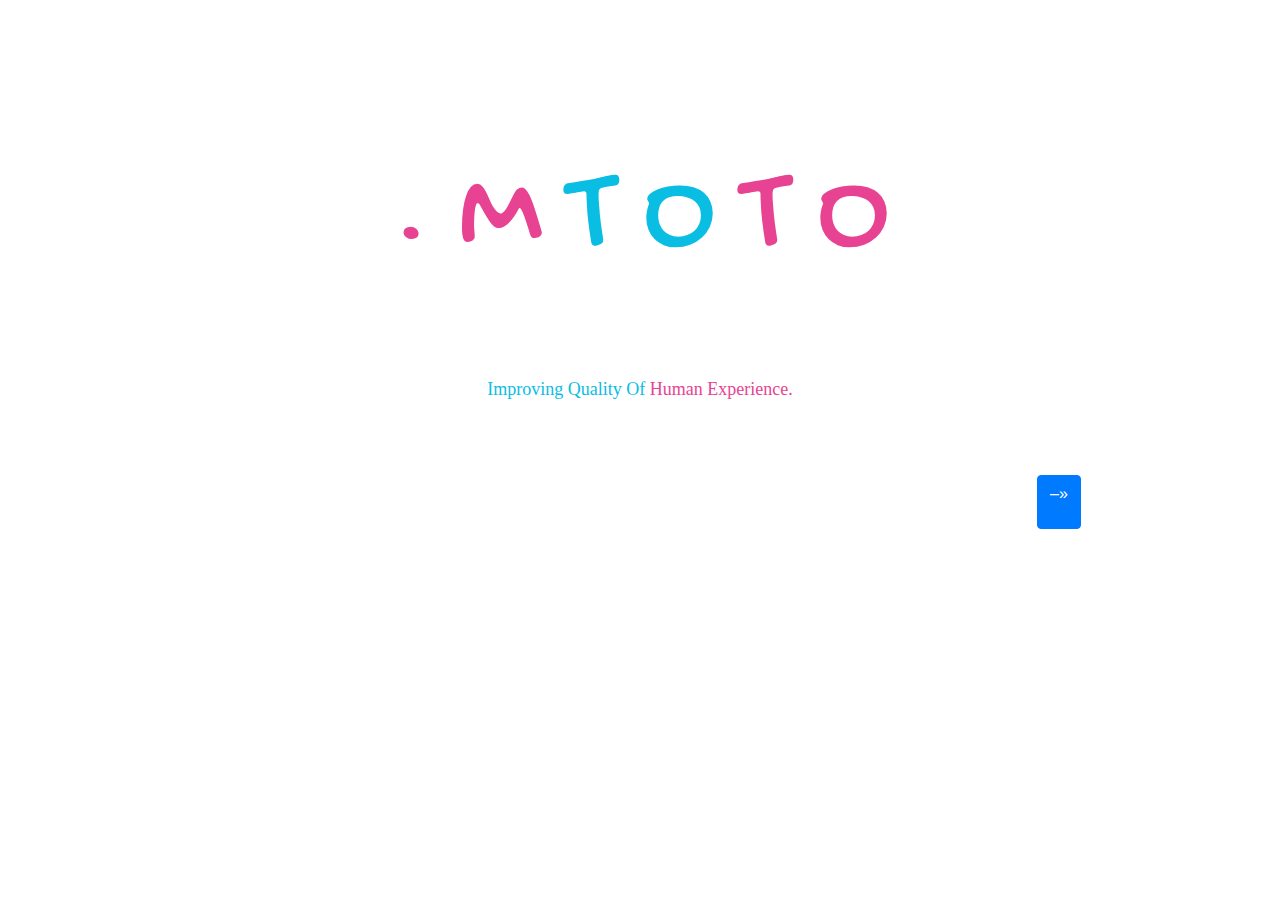
==== index.html @ e3062a4e "Add modular changes to the hidden forms" ====
<!DOCTYPE html>
<html lang="en" dir="ltr">
  <head>
    <meta charset="utf-8">
    <link rel="stylesheet" type="text/css" href="css/bootstrap.css">
    <link rel="stylesheet" href="css/mystyle.css">
    <script type="text/javascript" src="js/jquery.js"></script>
    <script type="text/javascript" src="js/bootstrap.min.js"></script>
    <script type="text/javascript" src="js/main.js"></script>
    <title></title>
  </head>
  <body class="index">
    <!--This is th logo slide up-->
    <div class="text-uppercase text-center mtoto-header">
      <span class = "dot">.</span>
      <span class = "M">M</span>
      <span class="t1">t</span>
      <span class="o1">o</span>
      <span class="t2">t</span>
      <span class="o2">o</span>
      <h1 class = "tagline">improving quality of <span class="tag">human experience.</span> </h1>
    </div>
    <!--This is the end of the slide up-->
    <!--Beginning of the modal Class-->
    <div class="container">
      <!-- Extra large modal -->
      <div class="modal fade bd-example-modal-xl" tabindex="-1" role="dialog" aria-labelledby="myExtraLargeModalLabel" aria-hidden="true">
        <div class="modal-dialog modal-xl">
          <div class="modal-content">
              <div class="tabbable"> <!-- Only required for left/right tabs -->
                <ul class="nav nav-tabs">
                  <li class="active"><a href="#form1" data-toggle="tab">Form 1</a></li>
                  <li><a href="#form2" data-toggle="tab">Form 2</a></li>
                  <li><a href="#form3" data-toggle="tab">Form3</a></li>
                  <li><a href="#form4" data-toggle="tab">Form 4</a></li>
                </ul>
                <div class="tab-content" id="modalclassform1">
                  <!--This is  the beginning of form one -->
                  <div class="tab-pane active" id="form1">
                    <h2>EMOTIONAL INTELLIGENCE</h2>
                    <div class="row">
                      <div class="col-md-6">
                        <form class="questionnaire1">
                           <!--Adaptability form !-->
                           <div class="form-check-inline">
                             <p>1. I find it hard to get used to a new school year.</p>
                             <input type="radio" name="adaptability" value="1">
                             <label>Strongly Agree</label>
                             <input type="radio" name="adaptability" value="2">
                             <label>Agree</label>
                             <input type="radio" name="adaptability" value="3">
                             <label>Neutral</label>
                             <input type="radio" name="adaptability" value="4">
                             <label>Disagree</label>
                             <input type="radio" name="adaptability" value="5">
                             <label>Strongly Disagree</label>
                           </div>
                           <!--Affective disposition form 1-->
                           <div class="form-check-inline">
                             <p>2. I am a very happy kid.</p>
                             <input type="radio" name="affectivedisposition" value="5">
                             <label>Strongly Agree</label>
                             <input type="radio" name="affectivedisposition" value="4">
                             <label>Agree</label>
                             <input type="radio" name="affectivedisposition" value="3">
                             <label>Neutral</label>
                             <input type="radio" name="affectivedisposition" value="2">
                             <label>Disagree</label>
                             <input type="radio" name="affectivedisposition" value="1">
                             <label>Strongly Disagree</label>
                           </div>
                           <!--Emotional expression form 1-->
                           <div class="form-check-inline">
                             <p>3. I always find words to show how i feel.</p>
                             <input type="radio" name="emotionalexpression" value="5">
                             <label>Strongly Agree</label>
                             <input type="radio" name="emotionalexpression" value="4">
                             <label>Agree</label>
                             <input type="radio" name="emotionalexpression" value="3">
                             <label>Neutral</label>
                             <input type="radio" name="emotionalexpression" value="2">
                             <label>Disagree</label>
                             <input type="radio" name="emotionalexpression" value="1">
                             <label>Strongly Disagree</label>
                           </div>
                           <!--Emotional perception form 1-->
                           <div class="form-check-inline">
                             <p>4. It is easy for me to understand how i feel.</p>
                             <input type="radio" name="emotionalperception" value="5">
                             <label>Strongly Agree</label>
                             <input type="radio" name="emotionalperception" value="4">
                             <label>Agree</label>
                             <input type="radio" name="emotionalperception" value="3">
                             <label>Neutral</label>
                             <input type="radio" name="emotionalperception" value="2">
                             <label>Disagree</label>
                             <input type="radio" name="emotionalperception" value="1">
                             <label>Strongly Disagree</label>
                           </div>
                           <!--Emotional regulation form 1-->
                           <div class="form-check-inline">
                             <p>5. I can control my anger.</p>
                             <input type="radio" name="emotionalregulation" value="5">
                             <label>Strongly Agree</label>
                             <input type="radio" name="emotionalregulation" value="4">
                             <label>Agree</label>
                             <input type="radio" name="emotionalregulation" value="3">
                             <label>Neutral</label>
                             <input type="radio" name="emotionalregulation" value="2">
                             <label>Disagree</label>
                             <input type="radio" name="emotionalregulation" value="1">
                             <label>Strongly Disagree</label>
                           </div>
                        </form>
                      </div>
                      <div class="col-md-6">
                        <form class="questionnaire1 form-column2">
                          <!--Low impulsivity form 1-->
                          <div class="form-check-inline">
                            <p>6. I don't like waiting for what I want.</p>
                            <input type="radio" name="lowimpulsivity" value="1">
                            <label>Strongly Agree</label>
                            <input type="radio" name="lowimpulsivity" value="2">
                            <label>Agree</label>
                            <input type="radio" name="lowimpulsivity" value="3">
                            <label>Neutral</label>
                            <input type="radio" name="lowimpulsivity" value="4">
                            <label>Disagree</label>
                            <input type="radio" name="lowimpulsivity" value="5">
                            <label>Strongly Disagree</label>
                          </div>
                          <!--Peer relations form 1-->
                          <div class="form-check-inline">
                            <p>7. I listen to my friends' problems.</p>
                            <input type="radio" name="peerrelations" value="5">
                            <label>Strongly Agree</label>
                            <input type="radio" name="peerrelations" value="4">
                            <label>Agree</label>
                            <input type="radio" name="peerrelations" value="3">
                            <label>Neutral</label>
                            <input type="radio" name="peerrelations" value="2">
                            <label>Disagree</label>
                            <input type="radio" name="peerrelations" value="1">
                            <label>Strongly Disagree</label>
                          </div>
                          <!--Self-esteem form 1-->
                          <div class="form-check-inline">
                            <p>8. I feel great about myself.</p>
                            <input type="radio" name="selfesteem" value="5">
                            <label>Strongly Agree</label>
                            <input type="radio" name="selfesteem" value="4">
                            <label>Agree</label>
                            <input type="radio" name="selfesteem" value="3">
                            <label>Neutral</label>
                            <input type="radio" name="selfesteem" value="2">
                            <label>Disagree</label>
                            <input type="radio" name="selfesteem" value="1">
                            <label>Strongly Disagree</label>
                          </div>
                          <!--Self-motivation form 1-->
                          <div class="form-check-inline">
                            <p>9. I always try to become beter at school.</p>
                            <input type="radio" name="selfmotivation" value="5">
                            <label>Strongly Agree</label>
                            <input type="radio" name="selfmotivation" value="4">
                            <label>Agree</label>
                            <input type="radio" name="selfmotivation" value="3">
                            <label>Neutral</label>
                            <input type="radio" name="selfmotivation" value="2">
                            <label>Disagree</label>
                            <input type="radio" name="selfmotivation" value="1">
                            <label>Strongly Disagree</label>
                          </div>
                        </form>
                        <div class="col-md-12 text-right" id="next-btn">
                          <a href="form2">&#187;</a>
                        </div>
                      </div>
                    </div>
                  </div>
                  <!-- The end of form one-->
                </div>
                <div class="tab-content" id="modalclassform2">
                  <!--This is  the beginning of form two -->
                  <div class="tab-pane" id="form2">
                    <h2>EMOTIONAL INTELLIGENCE</h2>
                    <div class="row">
                      <div class="col-md-6">
                        <form class="questionaire2">
                          <!--Adaptability form 2-->
                          <div class="form-check-inline">
                            <p>1. I like meeting new people.</p>
                            <input type="radio" name="adaptability" value="5">
                            <label>Strongly Agree</label>
                            <input type="radio" name="adaptability" value="4">
                            <label>Agree</label>
                            <input type="radio" name="adaptability" value="3">
                            <label>Neutral</label>
                            <input type="radio" name="adaptability" value="2">
                            <label>Disagree</label>
                            <input type="radio" name="adaptability" value="1">
                            <label>Strongly Disagree</label>
                          </div>
                          <!--Affective disposition form 1-->
                          <div class="form-check-inline">
                            <p>2. I throw tantrums when I don't get what I want</p>
                            <input type="radio" name="affectivedisposition" value="1">
                            <label>Strongly Agree</label>
                            <input type="radio" name="affectivedisposition" value="2">
                            <label>Agree</label>
                            <input type="radio" name="affectivedisposition" value="3">
                            <label>Neutral</label>
                            <input type="radio" name="affectivedisposition" value="4">
                            <label>Disagree</label>
                            <input type="radio" name="affectivedisposition" value="5">
                            <label>Strongly Disagree</label>
                          </div>
                          <!--Emotional expression form 1-->
                          <div class="form-check-inline">
                            <p>3. I laugh alot.</p>
                            <input type="radio" name="emotionalexpression" value="5">
                            <label>Strongly Agree</label>
                            <input type="radio" name="emotionalexpression" value="4">
                            <label>Agree</label>
                            <input type="radio" name="emotionalexpression" value="3">
                            <label>Neutral</label>
                            <input type="radio" name="emotionalexpression" value="2">
                            <label>Disagree</label>
                            <input type="radio" name="emotionalexpression" value="1">
                            <label>Strongly Disagree</label>
                          </div>
                          <!--Emotional perception form 1-->
                          <div class="form-check-inline">
                            <p>4. I can tell mum/dad when I am angry.</p>
                            <input type="radio" name="emotionalperception" value="5">
                            <label>Strongly Agree</label>
                            <input type="radio" name="emotionalperception" value="4">
                            <label>Agree</label>
                            <input type="radio" name="emotionalperception" value="3">
                            <label>Neutral</label>
                            <input type="radio" name="emotionalperception" value="2">
                            <label>Disagree</label>
                            <input type="radio" name="emotionalperception" value="1">
                            <label>Strongly Disagree</label>
                          </div>
                          <!--Emotional regulation form 1-->
                          <div class="form-check-inline">
                            <p>5. I get angry when mum/dad don't get me what I want.</p>
                            <input type="radio" name="emotionalregulation" value="1">
                            <label>Strongly Agree</label>
                            <input type="radio" name="emotionalregulation" value="2">
                            <label>Agree</label>
                            <input type="radio" name="emotionalregulation" value="3">
                            <label>Neutral</label>
                            <input type="radio" name="emotionalregulation" value="4">
                            <label>Disagree</label>
                            <input type="radio" name="emotionalregulation" value="5">
                            <label>Strongly Disagree</label>
                          </div>
                        </form>
                      </div>
                      <div class="col-md-6">
                        <form class="questionaire2">
                          <!--Low impulsivity form 1-->
                          <div class="form-check-inline">
                            <p>6. I understand when mum/dad don't get me something that I really want.</p>
                            <input type="radio" name="lowimpulsivity" value="5">
                            <label>Strongly Agree</label>
                            <input type="radio" name="lowimpulsivity" value="4">
                            <label>Agree</label>
                            <input type="radio" name="lowimpulsivity" value="3">
                            <label>Neutral</label>
                            <input type="radio" name="lowimpulsivity" value="2">
                            <label>Disagree</label>
                            <input type="radio" name="lowimpulsivity" value="1">
                            <label>Strongly Disagree</label>
                          </div>
                          <!--Peer relations form 1-->
                          <div class="form-check-inline">
                            <p>7. Kids in school like playing with me.</p>
                            <input type="radio" name="peerrelations" value="5">
                            <label>Strongly Agree</label>
                            <input type="radio" name="peerrelations" value="4">
                            <label>Agree</label>
                            <input type="radio" name="peerrelations" value="3">
                            <label>Neutral</label>
                            <input type="radio" name="peerrelations" value="2">
                            <label>Disagree</label>
                            <input type="radio" name="peerrelations" value="1">
                            <label>Strongly Disagree</label>
                          </div>
                          <!--Self-esteem form 1-->
                          <div class="form-check-inline">
                            <p>8. Most people like me.</p>
                            <input type="radio" name="selfesteem" value="5">
                            <label>Strongly Agree</label>
                            <input type="radio" name="selfesteem" value="4">
                            <label>Agree</label>
                            <input type="radio" name="selfesteem" value="3">
                            <label>Neutral</label>
                            <input type="radio" name="selfesteem" value="2">
                            <label>Disagree</label>
                            <input type="radio" name="selfesteem" value="1">
                            <label>Strongly Disagree</label>
                          </div>
                          <!--Self-motivation form 1-->
                          <div class="form-check-inline">
                            <p>9. I don't like studying I'd rather play.</p>
                            <input type="radio" name="selfmotivation" value="1">
                            <label>Strongly Agree</label>
                            <input type="radio" name="selfmotivation" value="2">
                            <label>Agree</label>
                            <input type="radio" name="selfmotivation" value="3">
                            <label>Neutral</label>
                            <input type="radio" name="selfmotivation" value="4">
                            <label>Disagree</label>
                            <input type="radio" name="selfmotivation" value="5">
                            <label>Strongly Disagree</label>
                          </div>
                        </form>
                        <div class="col-md-12 text-right" id="next-btn">
                          <a href="#form3">&#187;</a>
                        </div>
                      </div>
                    </div>
                  </div>
                  <!--The end of form two-->
                </div>
                <div class="tab-content" id="modalclassform3">
                  <!--This is  the beginning of form three -->
                  <div class="tab-pane active" id="form3">
                    <h2>EMOTIONAL INTELLIGENCE</h2>
                    <div class="row">
                      <div class="col-md-6">
                        <form class="questionaire3">
                          <!--Adaptability form 2-->
                          <div class="form-check-inline">
                            <p>1. If I transfer school I'll adapt really fast.</p>
                            <input type="radio" name="adaptability" value="5">
                            <label>Strongly Agree</label>
                            <input type="radio" name="adaptability" value="4">
                            <label>Agree</label>
                            <input type="radio" name="adaptability" value="3">
                            <label>Neutral</label>
                            <input type="radio" name="adaptability" value="2">
                            <label>Disagree</label>
                            <input type="radio" name="adaptability" value="1">
                            <label>Strongly Disagree</label>
                          </div>
                          <!--Affective disposition form 1-->
                          <div class="form-check-inline">
                            <p>2. I cry when I am sad or when somebody hurts me.</p>
                            <input type="radio" name="affectivedisposition" value="5">
                            <label>Strongly Agree</label>
                            <input type="radio" name="affectivedisposition" value="4">
                            <label>Agree</label>
                            <input type="radio" name="affectivedisposition" value="3">
                            <label>Neutral</label>
                            <input type="radio" name="affectivedisposition" value="2">
                            <label>Disagree</label>
                            <input type="radio" name="affectivedisposition" value="1">
                            <label>Strongly Disagree</label>
                          </div>
                          <!--Emotional expression form 1-->
                          <div class="form-check-inline">
                            <p>3. I tell my friends when they've hurt me.</p>
                            <input type="radio" name="emotionalexpression" value="5">
                            <label>Strongly Agree</label>
                            <input type="radio" name="emotionalexpression" value="4">
                            <label>Agree</label>
                            <input type="radio" name="emotionalexpression" value="3">
                            <label>Neutral</label>
                            <input type="radio" name="emotionalexpression" value="2">
                            <label>Disagree</label>
                            <input type="radio" name="emotionalexpression" value="1">
                            <label>Strongly Disagree</label>
                          </div>
                          <!--Emotional perception form 1-->
                          <div class="form-check-inline">
                            <p>4. I say sorry when I make someone angry.</p>
                            <input type="radio" name="emotionalperception" value="5">
                            <label>Strongly Agree</label>
                            <input type="radio" name="emotionalperception" value="4">
                            <label>Agree</label>
                            <input type="radio" name="emotionalperception" value="3">
                            <label>Neutral</label>
                            <input type="radio" name="emotionalperception" value="2">
                            <label>Disagree</label>
                            <input type="radio" name="emotionalperception" value="1">
                            <label>Strongly Disagree</label>
                          </div>
                          <!--Emotional regulation form 1-->
                          <div class="form-check-inline">
                            <p>5. I start fights with my friends or siblings.</p>
                            <input type="radio" name="emotionalregulation" value="1">
                            <label>Strongly Agree</label>
                            <input type="radio" name="emotionalregulation" value="2">
                            <label>Agree</label>
                            <input type="radio" name="emotionalregulation" value="3">
                            <label>Neutral</label>
                            <input type="radio" name="emotionalregulation" value="4">
                            <label>Disagree</label>
                            <input type="radio" name="emotionalregulation" value="5">
                            <label>Strongly Disagree</label>
                          </div>
                        </form>
                      </div>
                      <div class="col-md-6">
                        <form class="questionaire3">
                          <!--Low impulsivity form 1-->
                          <div class="form-check-inline">
                            <p>6. I hit or hurst other kids for no reason.</p>
                            <input type="radio" name="lowimpulsivity" value="1">
                            <label>Strongly Agree</label>
                            <input type="radio" name="lowimpulsivity" value="2">
                            <label>Agree</label>
                            <input type="radio" name="lowimpulsivity" value="3">
                            <label>Neutral</label>
                            <input type="radio" name="lowimpulsivity" value="4">
                            <label>Disagree</label>
                            <input type="radio" name="lowimpulsivity" value="5">
                            <label>Strongly Disagree</label>
                          </div>
                          <!--Peer relations form 1-->
                          <div class="form-check-inline">
                            <p>7. If it's my friends birthday I'll definitely get them a gift.</p>
                            <input type="radio" name="peerrelations" value="5">
                            <label>Strongly Agree</label>
                            <input type="radio" name="peerrelations" value="4">
                            <label>Agree</label>
                            <input type="radio" name="peerrelations" value="3">
                            <label>Neutral</label>
                            <input type="radio" name="peerrelations" value="2">
                            <label>Disagree</label>
                            <input type="radio" name="peerrelations" value="1">
                            <label>Strongly Disagree</label>
                          </div>
                          <!--Self-esteem form 1-->
                          <div class="form-check-inline">
                            <p>8. I don't think I am beautiful or handsome.</p>
                            <input type="radio" name="selfesteem" value="1">
                            <label>Strongly Agree</label>
                            <input type="radio" name="selfesteem" value="2">
                            <label>Agree</label>
                            <input type="radio" name="selfesteem" value="3">
                            <label>Neutral</label>
                            <input type="radio" name="selfesteem" value="4">
                            <label>Disagree</label>
                            <input type="radio" name="selfesteem" value="5">
                            <label>Strongly Disagree</label>
                          </div>
                          <!--Self-motivation form 1-->
                          <div class="form-check-inline">
                            <p>9. I try doing doing assignments as well as I can.</p>
                            <input type="radio" name="selfmotivation" value="5">
                            <label>Strongly Agree</label>
                            <input type="radio" name="selfmotivation" value="4">
                            <label>Agree</label>
                            <input type="radio" name="selfmotivation" value="3">
                            <label>Neutral</label>
                            <input type="radio" name="selfmotivation" value="2">
                            <label>Disagree</label>
                            <input type="radio" name="selfmotivation" value="1">
                            <label>Strongly Disagree</label>
                          </div>
                        </form>
                        <div class="col-md-12 text-right" id="next-btn">
                          <a href="#form4">&#187;</a>
                        </div>
                      </div>
                    </div>
                  </div>
                  <!--The end of form three-->
                </div>
                <div class="tab-content" id="modalclassform4">
                  <!--This is  the beginning of form four -->
                  <div class="tab-pane active" id="form4">
                    <h2>EMOTIONAL INTELLIGENCE</h2>
                    <div class="row">
                      <div class="col-md-6">
                        <form class="questionaire4">
                          <!--Adaptability form 2-->
                          <div class="form-check-inline">
                            <p>1. I don't like trying new things.</p>
                            <input type="radio" name="adaptability" value="1">
                            <label>Strongly Agree</label>
                            <input type="radio" name="adaptability" value="2">
                            <label>Agree</label>
                            <input type="radio" name="adaptability" value="3">
                            <label>Neutral</label>
                            <input type="radio" name="adaptability" value="4">
                            <label>Disagree</label>
                            <input type="radio" name="adaptability" value="5">
                            <label>Strongly Disagree</label>
                          </div>
                          <!--Affective disposition form 1-->
                          <div class="form-check-inline">
                            <p>2. I hide my feelings when my friends' hurt me.</p>
                            <input type="radio" name="affectivedisposition" value="1">
                            <label>Strongly Agree</label>
                            <input type="radio" name="affectivedisposition" value="2">
                            <label>Agree</label>
                            <input type="radio" name="affectivedisposition" value="3">
                            <label>Neutral</label>
                            <input type="radio" name="affectivedisposition" value="4">
                            <label>Disagree</label>
                            <input type="radio" name="affectivedisposition" value="5">
                            <label>Strongly Disagree</label>
                          </div>
                          <!--Emotional expression form 1-->
                          <div class="form-check-inline">
                            <p>3. It's easy for me to talk about my feelings.</p>
                            <input type="radio" name="emotionalexpression" value="5">
                            <label>Strongly Agree</label>
                            <input type="radio" name="emotionalexpression" value="4">
                            <label>Agree</label>
                            <input type="radio" name="emotionalexpression" value="3">
                            <label>Neutral</label>
                            <input type="radio" name="emotionalexpression" value="2">
                            <label>Disagree</label>
                            <input type="radio" name="emotionalexpression" value="1">
                            <label>Strongly Disagree</label>
                          </div>
                          <!--Emotional perception form 1-->
                          <div class="form-check-inline">
                            <p>4. I laugh at my friends when they get hurt.</p>
                            <input type="radio" name="emotionalperception" value="1">
                            <label>Strongly Agree</label>
                            <input type="radio" name="emotionalperception" value="2">
                            <label>Agree</label>
                            <input type="radio" name="emotionalperception" value="3">
                            <label>Neutral</label>
                            <input type="radio" name="emotionalperception" value="4">
                            <label>Disagree</label>
                            <input type="radio" name="emotionalperception" value="5">
                            <label>Strongly Disagree</label>
                          </div>
                          <!--Emotional regulation form 1-->
                          <div class="form-check-inline">
                            <p>5. I throw tantrums when mum or dad refuse to let me play.</p>
                            <input type="radio" name="emotionalregulation" value="1">
                            <label>Strongly Agree</label>
                            <input type="radio" name="emotionalregulation" value="2">
                            <label>Agree</label>
                            <input type="radio" name="emotionalregulation" value="3">
                            <label>Neutral</label>
                            <input type="radio" name="emotionalregulation" value="4">
                            <label>Disagree</label>
                            <input type="radio" name="emotionalregulation" value="5">
                            <label>Strongly Disagree</label>
                          </div>
                        </form>
                      </div>
                      <div class="col-md-6">
                        <form class="questionaire4">
                          <!--Low impulsivity form 1-->
                          <div class="form-check-inline">
                            <p>6. I don't like it when my parents make me wait for something I really want i.e a snack.</p>
                            <input type="radio" name="lowimpulsivity" value="1">
                            <label>Strongly Agree</label>
                            <input type="radio" name="lowimpulsivity" value="2">
                            <label>Agree</label>
                            <input type="radio" name="lowimpulsivity" value="3">
                            <label>Neutral</label>
                            <input type="radio" name="lowimpulsivity" value="4">
                            <label>Disagree</label>
                            <input type="radio" name="lowimpulsivity" value="5">
                            <label>Strongly Disagree</label>
                          </div>
                          <!--Peer relations form 1-->
                          <div class="form-check-inline">
                            <p>7. I don't really like sharing my things with other kids.</p>
                            <input type="radio" name="peerrelations" value="1">
                            <label>Strongly Agree</label>
                            <input type="radio" name="peerrelations" value="2">
                            <label>Agree</label>
                            <input type="radio" name="peerrelations" value="3">
                            <label>Neutral</label>
                            <input type="radio" name="peerrelations" value="4">
                            <label>Disagree</label>
                            <input type="radio" name="peerrelations" value="5">
                            <label>Strongly Disagree</label>
                          </div>
                          <!--Self-esteem form 1-->
                          <div class="form-check-inline">
                            <p>8. I am not comfortable talking in front of a class or crowd.</p>
                            <input type="radio" name="selfesteem" value="1">
                            <label>Strongly Agree</label>
                            <input type="radio" name="selfesteem" value="2">
                            <label>Agree</label>
                            <input type="radio" name="selfesteem" value="3">
                            <label>Neutral</label>
                            <input type="radio" name="selfesteem" value="4">
                            <label>Disagree</label>
                            <input type="radio" name="selfesteem" value="5">
                            <label>Strongly Disagree</label>
                          </div>
                          <!--Self-motivation form 1-->
                          <div class="form-check-inline">
                            <p>9. I like answering questions in class.</p>
                            <input type="radio" name="selfmotivation" value="5">
                            <label>Strongly Agree</label>
                            <input type="radio" name="selfmotivation" value="4">
                            <label>Agree</label>
                            <input type="radio" name="selfmotivation" value="3">
                            <label>Neutral</label>
                            <input type="radio" name="selfmotivation" value="2">
                            <label>Disagree</label>
                            <input type="radio" name="selfmotivation" value="1">
                            <label>Strongly Disagree</label>
                          </div>
                        </form>
                        <div class="col-md-12 text-right" id="next-btn">
                          <a href="results.html">&#187;</a>
                        </div>
                      </div>
                    </div>
                  </div>
                  <!--The end of form four-->
                </div>
              </div>
            ...
          </div>
        </div>
      </div>
    </div>
    <!--End of modal class-->
    <!-- This button will launch the modal form -->
    <div class="index_button">
      <button type="button" class="btn btn-primary" data-toggle="modal" data-target=".bd-example-modal-xl">
        <p href= "form1.html">&#8211;&#187;</p>
      </button>
    </div>
    <!--This is the end of the modal pop up button-->
  </body>
</html>
---- css/mystyle.css ----
@import url('https://fonts.googleapis.com/css?family=Quicksand&display=swap');
@import url('https://fonts.googleapis.com/css?family=Gochi+Hand&display=swap');
@import url('https://fonts.googleapis.com/css?family=Gochi+Hand&display=swap');
@import url('https://fonts.googleapis.com/css?family=Quicksand&display=swap');
/* index style */
.index{

  background-size: cover;

}
.mtoto-header{
  margin-top:10%;
  font-size:120px;
  color:#e84393;
  font-family: 'Gochi Hand', cursive;
}
.t1,.o1{
  color:#0abde3;
  font-family: 'Gochi Hand', cursive;
}
.t2,.o2{
  color:#e84393;
  font-family: 'Gochi Hand', cursive;
}

   @keyframes dropfromabove {
  0% {
    left: 0px; top:-300px;
    font-size: 200px;

    
  }




100%{
  left: 0; top: 0;
}


}
.dot {
  animation-name: dropfromabove;
  animation: dropfromabove 4s;
  animation-direction: alternate;
  position: relative;
  left: 0;
  top: 0;

} 
.tagline {
  margin-top: -2%;
 font-size: 0.15em;
 text-transform: capitalize;
 color:#0abde3;
}
/* End of mtoto header */

/* Form styling linear gradient background for all forms*/
#form1, #form2, #form3, #form4 {
	width: 100wh;
	height:100vh;
	color: #fff;
	background: linear-gradient(-45deg, #EE7752, #E73C7E, #23A6D5, #23D5AB);
	background-size: 400% 400%;
	-webkit-animation: Gradient 15s ease infinite;
	-moz-animation: Gradient 15s ease infinite;
	animation: Gradient 15s ease infinite;
}

@-webkit-keyframes Gradient {
	0% {
		background-position: 0% 50%
	}
	50% {
		background-position: 100% 50%
	}
	100% {
		background-position: 0% 50%
	}
}

@-moz-keyframes Gradient {
	0% {
		background-position: 0% 50%
	}
	50% {
		background-position: 100% 50%
	}
	100% {
		background-position: 0% 50%
	}
}

@keyframes Gradient {
	0% {
		background-position: 0% 50%
	}
	50% {
		background-position: 100% 50%
	}
	100% {
		background-position: 0% 50%
	}
}

h1, h6 {
	font-family: 'Open Sans';
	font-weight: 300;
	text-align: center;
	position: absolute;
	top: 45%;
	right: 0;
	left: 0;
}

/*This will change the font of the text in the form*/
form.questionnaire1 p {
    font-family: 'Quicksand', sans-serif;
    font-size: medium;
    font-style: normal;
    color: white;
}

/* This is a notion for adding new things to test the branch */

.center-form h2{
  padding-bottom: 5%;
  padding-top: 2%;
}

.questionnaire1, .questionaire2, .questionaire3, .questionaire4{
  line-height:36px;
  /* margin-bottom:5%; */
}
.questionnaire1, .questionaire2, .questionaire3, .questionaire4 label{
  font-size: 14px;
  font-family: 'Quicksand', sans-serif;
  font-weight: lighter;
  color:white;
}
.questionnaire1,.questionaire2, .questionaire3, .questionaire4 p{
  font-size: 16px;
  font-weight: bold;
  font-family: 'Quicksand', sans-serif;
  /* font-stretch:extra-expanded;
  word-spacing:6px;
  letter-spacing:2px; */
}
.questionaire-header{
  text-align: center;
  font-family: 'Gochi Hand', cursive;
  word-spacing:30px;
  margin-top: 5%;

}
#next-btn a{
  font-size:70px;
  color:#fff;
  border-bottom:4px solid;
}

   @keyframes nextpage{
  0% {
    left:0px; top:0px;

}



100%{
  left: 50px; top: 0;
}


}

#next-btn {
  animation-name:nextpage;
  font-weight:lighter;
  position: relative;
  left: 0;
  top: 0;


}
.tag {
  color:#e84393;
}
/* index_button */
.index_button {
  width: 70px;
  height: 70px;
  color:#e84393;
  margin-top: 10%;
  font-weight: 200;
  font-size: 80px;
  margin-left: 80%;
  text-align: center;
  
}
@keyframes bounceAlpha {
  0% {opacity: 1; transform: translateX(0px) scale(1);}
  25%{opacity: 0; transform:translateX(10px) scale(0.9);}
  26%{opacity: 0; transform:translateX(-10px) scale(0.9);}
  55% {opacity: 1; transform: translateX(0px) scale(1);}
}
.index_button {
  animation-name: bounceAlpha;
  animation-duration: 2s;
  animation-iteration-count:infinite;
  animation-timing-function:linear;
}

/*Css*/
#modalclassform2, #modalclassform3, #modalclassform4 {
  display: none;
}
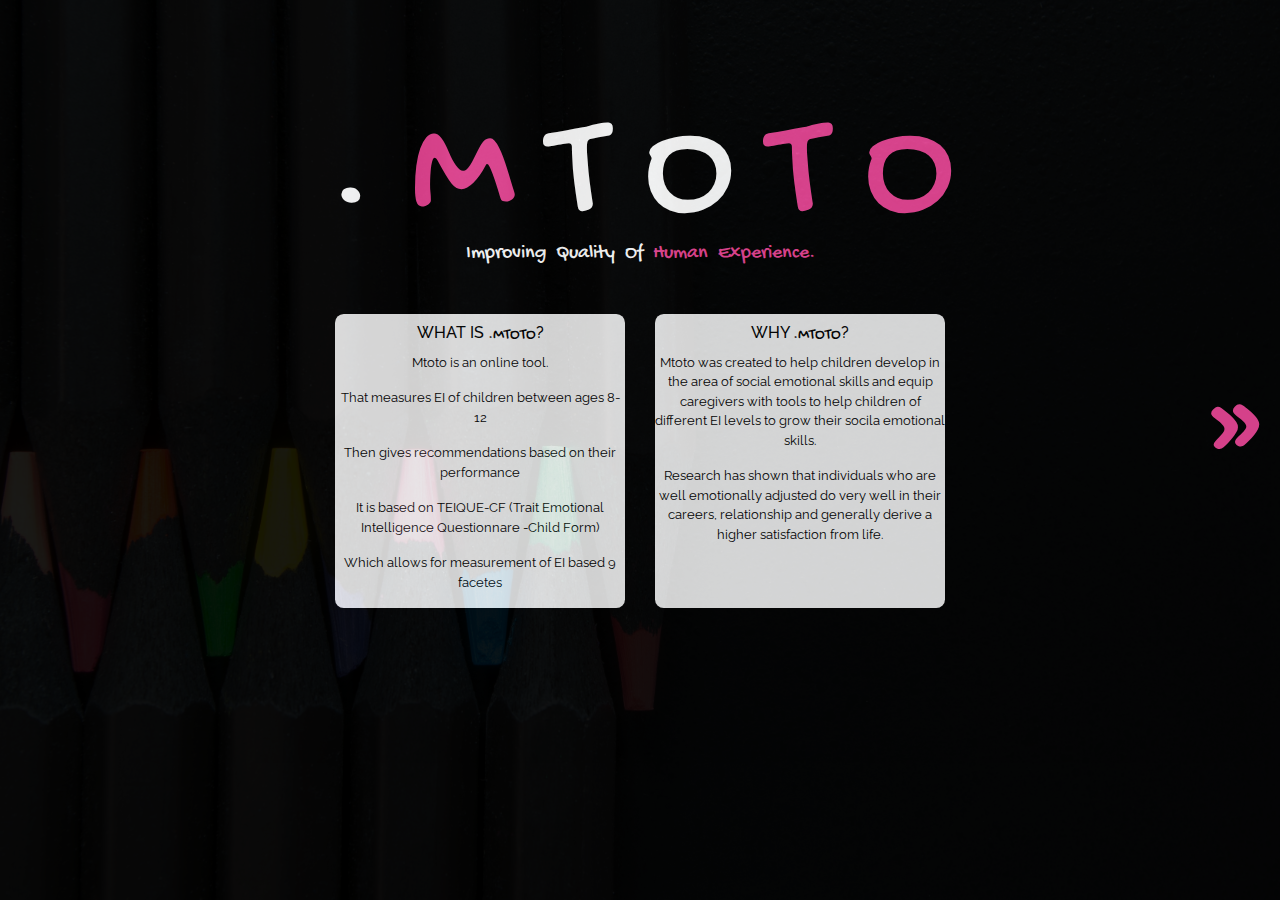
==== commit 1bfc5884: "add description cards and content" ====
--- a/index.html
+++ b/index.html
@@ -2,635 +2,59 @@
 <html lang="en" dir="ltr">
   <head>
     <meta charset="utf-8">
-    <link rel="stylesheet" type="text/css" href="css/bootstrap.css">
+    <link href="https://fonts.googleapis.com/css?family=Kurale%7CQuicksand&display=swap" rel="stylesheet">
+    <link rel="stylesheet" href="https://maxcdn.bootstrapcdn.com/bootstrap/4.0.0/css/bootstrap.min.css" integrity="sha384-Gn5384xqQ1aoWXA+058RXPxPg6fy4IWvTNh0E263XmFcJlSAwiGgFAW/dAiS6JXm" crossorigin="anonymous">
     <link rel="stylesheet" href="css/mystyle.css">
-    <script type="text/javascript" src="js/jquery.js"></script>
-    <script type="text/javascript" src="js/bootstrap.min.js"></script>
-    <script type="text/javascript" src="js/main.js"></script>
     <title></title>
   </head>
   <body class="index">
-    <!--This is th logo slide up-->
-    <div class="text-uppercase text-center mtoto-header">
-      <span class = "dot">.</span>
-      <span class = "M">M</span>
-      <span class="t1">t</span>
-      <span class="o1">o</span>
-      <span class="t2">t</span>
-      <span class="o2">o</span>
-      <h1 class = "tagline">improving quality of <span class="tag">human experience.</span> </h1>
-    </div>
-    <!--This is the end of the slide up-->
-    <!--Beginning of the modal Class-->
-    <div class="container">
-      <!-- Extra large modal -->
-      <div class="modal fade bd-example-modal-xl" tabindex="-1" role="dialog" aria-labelledby="myExtraLargeModalLabel" aria-hidden="true">
-        <div class="modal-dialog modal-xl">
-          <div class="modal-content">
-              <div class="tabbable"> <!-- Only required for left/right tabs -->
-                <ul class="nav nav-tabs">
-                  <li class="active"><a href="#form1" data-toggle="tab">Form 1</a></li>
-                  <li><a href="#form2" data-toggle="tab">Form 2</a></li>
-                  <li><a href="#form3" data-toggle="tab">Form3</a></li>
-                  <li><a href="#form4" data-toggle="tab">Form 4</a></li>
-                </ul>
-                <div class="tab-content" id="modalclassform1">
-                  <!--This is  the beginning of form one -->
-                  <div class="tab-pane active" id="form1">
-                    <h2>EMOTIONAL INTELLIGENCE</h2>
-                    <div class="row">
-                      <div class="col-md-6">
-                        <form class="questionnaire1">
-                           <!--Adaptability form !-->
-                           <div class="form-check-inline">
-                             <p>1. I find it hard to get used to a new school year.</p>
-                             <input type="radio" name="adaptability" value="1">
-                             <label>Strongly Agree</label>
-                             <input type="radio" name="adaptability" value="2">
-                             <label>Agree</label>
-                             <input type="radio" name="adaptability" value="3">
-                             <label>Neutral</label>
-                             <input type="radio" name="adaptability" value="4">
-                             <label>Disagree</label>
-                             <input type="radio" name="adaptability" value="5">
-                             <label>Strongly Disagree</label>
-                           </div>
-                           <!--Affective disposition form 1-->
-                           <div class="form-check-inline">
-                             <p>2. I am a very happy kid.</p>
-                             <input type="radio" name="affectivedisposition" value="5">
-                             <label>Strongly Agree</label>
-                             <input type="radio" name="affectivedisposition" value="4">
-                             <label>Agree</label>
-                             <input type="radio" name="affectivedisposition" value="3">
-                             <label>Neutral</label>
-                             <input type="radio" name="affectivedisposition" value="2">
-                             <label>Disagree</label>
-                             <input type="radio" name="affectivedisposition" value="1">
-                             <label>Strongly Disagree</label>
-                           </div>
-                           <!--Emotional expression form 1-->
-                           <div class="form-check-inline">
-                             <p>3. I always find words to show how i feel.</p>
-                             <input type="radio" name="emotionalexpression" value="5">
-                             <label>Strongly Agree</label>
-                             <input type="radio" name="emotionalexpression" value="4">
-                             <label>Agree</label>
-                             <input type="radio" name="emotionalexpression" value="3">
-                             <label>Neutral</label>
-                             <input type="radio" name="emotionalexpression" value="2">
-                             <label>Disagree</label>
-                             <input type="radio" name="emotionalexpression" value="1">
-                             <label>Strongly Disagree</label>
-                           </div>
-                           <!--Emotional perception form 1-->
-                           <div class="form-check-inline">
-                             <p>4. It is easy for me to understand how i feel.</p>
-                             <input type="radio" name="emotionalperception" value="5">
-                             <label>Strongly Agree</label>
-                             <input type="radio" name="emotionalperception" value="4">
-                             <label>Agree</label>
-                             <input type="radio" name="emotionalperception" value="3">
-                             <label>Neutral</label>
-                             <input type="radio" name="emotionalperception" value="2">
-                             <label>Disagree</label>
-                             <input type="radio" name="emotionalperception" value="1">
-                             <label>Strongly Disagree</label>
-                           </div>
-                           <!--Emotional regulation form 1-->
-                           <div class="form-check-inline">
-                             <p>5. I can control my anger.</p>
-                             <input type="radio" name="emotionalregulation" value="5">
-                             <label>Strongly Agree</label>
-                             <input type="radio" name="emotionalregulation" value="4">
-                             <label>Agree</label>
-                             <input type="radio" name="emotionalregulation" value="3">
-                             <label>Neutral</label>
-                             <input type="radio" name="emotionalregulation" value="2">
-                             <label>Disagree</label>
-                             <input type="radio" name="emotionalregulation" value="1">
-                             <label>Strongly Disagree</label>
-                           </div>
-                        </form>
-                      </div>
-                      <div class="col-md-6">
-                        <form class="questionnaire1 form-column2">
-                          <!--Low impulsivity form 1-->
-                          <div class="form-check-inline">
-                            <p>6. I don't like waiting for what I want.</p>
-                            <input type="radio" name="lowimpulsivity" value="1">
-                            <label>Strongly Agree</label>
-                            <input type="radio" name="lowimpulsivity" value="2">
-                            <label>Agree</label>
-                            <input type="radio" name="lowimpulsivity" value="3">
-                            <label>Neutral</label>
-                            <input type="radio" name="lowimpulsivity" value="4">
-                            <label>Disagree</label>
-                            <input type="radio" name="lowimpulsivity" value="5">
-                            <label>Strongly Disagree</label>
-                          </div>
-                          <!--Peer relations form 1-->
-                          <div class="form-check-inline">
-                            <p>7. I listen to my friends' problems.</p>
-                            <input type="radio" name="peerrelations" value="5">
-                            <label>Strongly Agree</label>
-                            <input type="radio" name="peerrelations" value="4">
-                            <label>Agree</label>
-                            <input type="radio" name="peerrelations" value="3">
-                            <label>Neutral</label>
-                            <input type="radio" name="peerrelations" value="2">
-                            <label>Disagree</label>
-                            <input type="radio" name="peerrelations" value="1">
-                            <label>Strongly Disagree</label>
-                          </div>
-                          <!--Self-esteem form 1-->
-                          <div class="form-check-inline">
-                            <p>8. I feel great about myself.</p>
-                            <input type="radio" name="selfesteem" value="5">
-                            <label>Strongly Agree</label>
-                            <input type="radio" name="selfesteem" value="4">
-                            <label>Agree</label>
-                            <input type="radio" name="selfesteem" value="3">
-                            <label>Neutral</label>
-                            <input type="radio" name="selfesteem" value="2">
-                            <label>Disagree</label>
-                            <input type="radio" name="selfesteem" value="1">
-                            <label>Strongly Disagree</label>
-                          </div>
-                          <!--Self-motivation form 1-->
-                          <div class="form-check-inline">
-                            <p>9. I always try to become beter at school.</p>
-                            <input type="radio" name="selfmotivation" value="5">
-                            <label>Strongly Agree</label>
-                            <input type="radio" name="selfmotivation" value="4">
-                            <label>Agree</label>
-                            <input type="radio" name="selfmotivation" value="3">
-                            <label>Neutral</label>
-                            <input type="radio" name="selfmotivation" value="2">
-                            <label>Disagree</label>
-                            <input type="radio" name="selfmotivation" value="1">
-                            <label>Strongly Disagree</label>
-                          </div>
-                        </form>
-                        <div class="col-md-12 text-right" id="next-btn">
-                          <a href="form2">&#187;</a>
-                        </div>
-                      </div>
-                    </div>
-                  </div>
-                  <!-- The end of form one-->
-                </div>
-                <div class="tab-content" id="modalclassform2">
-                  <!--This is  the beginning of form two -->
-                  <div class="tab-pane" id="form2">
-                    <h2>EMOTIONAL INTELLIGENCE</h2>
-                    <div class="row">
-                      <div class="col-md-6">
-                        <form class="questionaire2">
-                          <!--Adaptability form 2-->
-                          <div class="form-check-inline">
-                            <p>1. I like meeting new people.</p>
-                            <input type="radio" name="adaptability" value="5">
-                            <label>Strongly Agree</label>
-                            <input type="radio" name="adaptability" value="4">
-                            <label>Agree</label>
-                            <input type="radio" name="adaptability" value="3">
-                            <label>Neutral</label>
-                            <input type="radio" name="adaptability" value="2">
-                            <label>Disagree</label>
-                            <input type="radio" name="adaptability" value="1">
-                            <label>Strongly Disagree</label>
-                          </div>
-                          <!--Affective disposition form 1-->
-                          <div class="form-check-inline">
-                            <p>2. I throw tantrums when I don't get what I want</p>
-                            <input type="radio" name="affectivedisposition" value="1">
-                            <label>Strongly Agree</label>
-                            <input type="radio" name="affectivedisposition" value="2">
-                            <label>Agree</label>
-                            <input type="radio" name="affectivedisposition" value="3">
-                            <label>Neutral</label>
-                            <input type="radio" name="affectivedisposition" value="4">
-                            <label>Disagree</label>
-                            <input type="radio" name="affectivedisposition" value="5">
-                            <label>Strongly Disagree</label>
-                          </div>
-                          <!--Emotional expression form 1-->
-                          <div class="form-check-inline">
-                            <p>3. I laugh alot.</p>
-                            <input type="radio" name="emotionalexpression" value="5">
-                            <label>Strongly Agree</label>
-                            <input type="radio" name="emotionalexpression" value="4">
-                            <label>Agree</label>
-                            <input type="radio" name="emotionalexpression" value="3">
-                            <label>Neutral</label>
-                            <input type="radio" name="emotionalexpression" value="2">
-                            <label>Disagree</label>
-                            <input type="radio" name="emotionalexpression" value="1">
-                            <label>Strongly Disagree</label>
-                          </div>
-                          <!--Emotional perception form 1-->
-                          <div class="form-check-inline">
-                            <p>4. I can tell mum/dad when I am angry.</p>
-                            <input type="radio" name="emotionalperception" value="5">
-                            <label>Strongly Agree</label>
-                            <input type="radio" name="emotionalperception" value="4">
-                            <label>Agree</label>
-                            <input type="radio" name="emotionalperception" value="3">
-                            <label>Neutral</label>
-                            <input type="radio" name="emotionalperception" value="2">
-                            <label>Disagree</label>
-                            <input type="radio" name="emotionalperception" value="1">
-                            <label>Strongly Disagree</label>
-                          </div>
-                          <!--Emotional regulation form 1-->
-                          <div class="form-check-inline">
-                            <p>5. I get angry when mum/dad don't get me what I want.</p>
-                            <input type="radio" name="emotionalregulation" value="1">
-                            <label>Strongly Agree</label>
-                            <input type="radio" name="emotionalregulation" value="2">
-                            <label>Agree</label>
-                            <input type="radio" name="emotionalregulation" value="3">
-                            <label>Neutral</label>
-                            <input type="radio" name="emotionalregulation" value="4">
-                            <label>Disagree</label>
-                            <input type="radio" name="emotionalregulation" value="5">
-                            <label>Strongly Disagree</label>
-                          </div>
-                        </form>
-                      </div>
-                      <div class="col-md-6">
-                        <form class="questionaire2">
-                          <!--Low impulsivity form 1-->
-                          <div class="form-check-inline">
-                            <p>6. I understand when mum/dad don't get me something that I really want.</p>
-                            <input type="radio" name="lowimpulsivity" value="5">
-                            <label>Strongly Agree</label>
-                            <input type="radio" name="lowimpulsivity" value="4">
-                            <label>Agree</label>
-                            <input type="radio" name="lowimpulsivity" value="3">
-                            <label>Neutral</label>
-                            <input type="radio" name="lowimpulsivity" value="2">
-                            <label>Disagree</label>
-                            <input type="radio" name="lowimpulsivity" value="1">
-                            <label>Strongly Disagree</label>
-                          </div>
-                          <!--Peer relations form 1-->
-                          <div class="form-check-inline">
-                            <p>7. Kids in school like playing with me.</p>
-                            <input type="radio" name="peerrelations" value="5">
-                            <label>Strongly Agree</label>
-                            <input type="radio" name="peerrelations" value="4">
-                            <label>Agree</label>
-                            <input type="radio" name="peerrelations" value="3">
-                            <label>Neutral</label>
-                            <input type="radio" name="peerrelations" value="2">
-                            <label>Disagree</label>
-                            <input type="radio" name="peerrelations" value="1">
-                            <label>Strongly Disagree</label>
-                          </div>
-                          <!--Self-esteem form 1-->
-                          <div class="form-check-inline">
-                            <p>8. Most people like me.</p>
-                            <input type="radio" name="selfesteem" value="5">
-                            <label>Strongly Agree</label>
-                            <input type="radio" name="selfesteem" value="4">
-                            <label>Agree</label>
-                            <input type="radio" name="selfesteem" value="3">
-                            <label>Neutral</label>
-                            <input type="radio" name="selfesteem" value="2">
-                            <label>Disagree</label>
-                            <input type="radio" name="selfesteem" value="1">
-                            <label>Strongly Disagree</label>
-                          </div>
-                          <!--Self-motivation form 1-->
-                          <div class="form-check-inline">
-                            <p>9. I don't like studying I'd rather play.</p>
-                            <input type="radio" name="selfmotivation" value="1">
-                            <label>Strongly Agree</label>
-                            <input type="radio" name="selfmotivation" value="2">
-                            <label>Agree</label>
-                            <input type="radio" name="selfmotivation" value="3">
-                            <label>Neutral</label>
-                            <input type="radio" name="selfmotivation" value="4">
-                            <label>Disagree</label>
-                            <input type="radio" name="selfmotivation" value="5">
-                            <label>Strongly Disagree</label>
-                          </div>
-                        </form>
-                        <div class="col-md-12 text-right" id="next-btn">
-                          <a href="#form3">&#187;</a>
-                        </div>
-                      </div>
-                    </div>
-                  </div>
-                  <!--The end of form two-->
-                </div>
-                <div class="tab-content" id="modalclassform3">
-                  <!--This is  the beginning of form three -->
-                  <div class="tab-pane active" id="form3">
-                    <h2>EMOTIONAL INTELLIGENCE</h2>
-                    <div class="row">
-                      <div class="col-md-6">
-                        <form class="questionaire3">
-                          <!--Adaptability form 2-->
-                          <div class="form-check-inline">
-                            <p>1. If I transfer school I'll adapt really fast.</p>
-                            <input type="radio" name="adaptability" value="5">
-                            <label>Strongly Agree</label>
-                            <input type="radio" name="adaptability" value="4">
-                            <label>Agree</label>
-                            <input type="radio" name="adaptability" value="3">
-                            <label>Neutral</label>
-                            <input type="radio" name="adaptability" value="2">
-                            <label>Disagree</label>
-                            <input type="radio" name="adaptability" value="1">
-                            <label>Strongly Disagree</label>
-                          </div>
-                          <!--Affective disposition form 1-->
-                          <div class="form-check-inline">
-                            <p>2. I cry when I am sad or when somebody hurts me.</p>
-                            <input type="radio" name="affectivedisposition" value="5">
-                            <label>Strongly Agree</label>
-                            <input type="radio" name="affectivedisposition" value="4">
-                            <label>Agree</label>
-                            <input type="radio" name="affectivedisposition" value="3">
-                            <label>Neutral</label>
-                            <input type="radio" name="affectivedisposition" value="2">
-                            <label>Disagree</label>
-                            <input type="radio" name="affectivedisposition" value="1">
-                            <label>Strongly Disagree</label>
-                          </div>
-                          <!--Emotional expression form 1-->
-                          <div class="form-check-inline">
-                            <p>3. I tell my friends when they've hurt me.</p>
-                            <input type="radio" name="emotionalexpression" value="5">
-                            <label>Strongly Agree</label>
-                            <input type="radio" name="emotionalexpression" value="4">
-                            <label>Agree</label>
-                            <input type="radio" name="emotionalexpression" value="3">
-                            <label>Neutral</label>
-                            <input type="radio" name="emotionalexpression" value="2">
-                            <label>Disagree</label>
-                            <input type="radio" name="emotionalexpression" value="1">
-                            <label>Strongly Disagree</label>
-                          </div>
-                          <!--Emotional perception form 1-->
-                          <div class="form-check-inline">
-                            <p>4. I say sorry when I make someone angry.</p>
-                            <input type="radio" name="emotionalperception" value="5">
-                            <label>Strongly Agree</label>
-                            <input type="radio" name="emotionalperception" value="4">
-                            <label>Agree</label>
-                            <input type="radio" name="emotionalperception" value="3">
-                            <label>Neutral</label>
-                            <input type="radio" name="emotionalperception" value="2">
-                            <label>Disagree</label>
-                            <input type="radio" name="emotionalperception" value="1">
-                            <label>Strongly Disagree</label>
-                          </div>
-                          <!--Emotional regulation form 1-->
-                          <div class="form-check-inline">
-                            <p>5. I start fights with my friends or siblings.</p>
-                            <input type="radio" name="emotionalregulation" value="1">
-                            <label>Strongly Agree</label>
-                            <input type="radio" name="emotionalregulation" value="2">
-                            <label>Agree</label>
-                            <input type="radio" name="emotionalregulation" value="3">
-                            <label>Neutral</label>
-                            <input type="radio" name="emotionalregulation" value="4">
-                            <label>Disagree</label>
-                            <input type="radio" name="emotionalregulation" value="5">
-                            <label>Strongly Disagree</label>
-                          </div>
-                        </form>
-                      </div>
-                      <div class="col-md-6">
-                        <form class="questionaire3">
-                          <!--Low impulsivity form 1-->
-                          <div class="form-check-inline">
-                            <p>6. I hit or hurst other kids for no reason.</p>
-                            <input type="radio" name="lowimpulsivity" value="1">
-                            <label>Strongly Agree</label>
-                            <input type="radio" name="lowimpulsivity" value="2">
-                            <label>Agree</label>
-                            <input type="radio" name="lowimpulsivity" value="3">
-                            <label>Neutral</label>
-                            <input type="radio" name="lowimpulsivity" value="4">
-                            <label>Disagree</label>
-                            <input type="radio" name="lowimpulsivity" value="5">
-                            <label>Strongly Disagree</label>
-                          </div>
-                          <!--Peer relations form 1-->
-                          <div class="form-check-inline">
-                            <p>7. If it's my friends birthday I'll definitely get them a gift.</p>
-                            <input type="radio" name="peerrelations" value="5">
-                            <label>Strongly Agree</label>
-                            <input type="radio" name="peerrelations" value="4">
-                            <label>Agree</label>
-                            <input type="radio" name="peerrelations" value="3">
-                            <label>Neutral</label>
-                            <input type="radio" name="peerrelations" value="2">
-                            <label>Disagree</label>
-                            <input type="radio" name="peerrelations" value="1">
-                            <label>Strongly Disagree</label>
-                          </div>
-                          <!--Self-esteem form 1-->
-                          <div class="form-check-inline">
-                            <p>8. I don't think I am beautiful or handsome.</p>
-                            <input type="radio" name="selfesteem" value="1">
-                            <label>Strongly Agree</label>
-                            <input type="radio" name="selfesteem" value="2">
-                            <label>Agree</label>
-                            <input type="radio" name="selfesteem" value="3">
-                            <label>Neutral</label>
-                            <input type="radio" name="selfesteem" value="4">
-                            <label>Disagree</label>
-                            <input type="radio" name="selfesteem" value="5">
-                            <label>Strongly Disagree</label>
-                          </div>
-                          <!--Self-motivation form 1-->
-                          <div class="form-check-inline">
-                            <p>9. I try doing doing assignments as well as I can.</p>
-                            <input type="radio" name="selfmotivation" value="5">
-                            <label>Strongly Agree</label>
-                            <input type="radio" name="selfmotivation" value="4">
-                            <label>Agree</label>
-                            <input type="radio" name="selfmotivation" value="3">
-                            <label>Neutral</label>
-                            <input type="radio" name="selfmotivation" value="2">
-                            <label>Disagree</label>
-                            <input type="radio" name="selfmotivation" value="1">
-                            <label>Strongly Disagree</label>
-                          </div>
-                        </form>
-                        <div class="col-md-12 text-right" id="next-btn">
-                          <a href="#form4">&#187;</a>
-                        </div>
-                      </div>
-                    </div>
-                  </div>
-                  <!--The end of form three-->
-                </div>
-                <div class="tab-content" id="modalclassform4">
-                  <!--This is  the beginning of form four -->
-                  <div class="tab-pane active" id="form4">
-                    <h2>EMOTIONAL INTELLIGENCE</h2>
-                    <div class="row">
-                      <div class="col-md-6">
-                        <form class="questionaire4">
-                          <!--Adaptability form 2-->
-                          <div class="form-check-inline">
-                            <p>1. I don't like trying new things.</p>
-                            <input type="radio" name="adaptability" value="1">
-                            <label>Strongly Agree</label>
-                            <input type="radio" name="adaptability" value="2">
-                            <label>Agree</label>
-                            <input type="radio" name="adaptability" value="3">
-                            <label>Neutral</label>
-                            <input type="radio" name="adaptability" value="4">
-                            <label>Disagree</label>
-                            <input type="radio" name="adaptability" value="5">
-                            <label>Strongly Disagree</label>
-                          </div>
-                          <!--Affective disposition form 1-->
-                          <div class="form-check-inline">
-                            <p>2. I hide my feelings when my friends' hurt me.</p>
-                            <input type="radio" name="affectivedisposition" value="1">
-                            <label>Strongly Agree</label>
-                            <input type="radio" name="affectivedisposition" value="2">
-                            <label>Agree</label>
-                            <input type="radio" name="affectivedisposition" value="3">
-                            <label>Neutral</label>
-                            <input type="radio" name="affectivedisposition" value="4">
-                            <label>Disagree</label>
-                            <input type="radio" name="affectivedisposition" value="5">
-                            <label>Strongly Disagree</label>
-                          </div>
-                          <!--Emotional expression form 1-->
-                          <div class="form-check-inline">
-                            <p>3. It's easy for me to talk about my feelings.</p>
-                            <input type="radio" name="emotionalexpression" value="5">
-                            <label>Strongly Agree</label>
-                            <input type="radio" name="emotionalexpression" value="4">
-                            <label>Agree</label>
-                            <input type="radio" name="emotionalexpression" value="3">
-                            <label>Neutral</label>
-                            <input type="radio" name="emotionalexpression" value="2">
-                            <label>Disagree</label>
-                            <input type="radio" name="emotionalexpression" value="1">
-                            <label>Strongly Disagree</label>
-                          </div>
-                          <!--Emotional perception form 1-->
-                          <div class="form-check-inline">
-                            <p>4. I laugh at my friends when they get hurt.</p>
-                            <input type="radio" name="emotionalperception" value="1">
-                            <label>Strongly Agree</label>
-                            <input type="radio" name="emotionalperception" value="2">
-                            <label>Agree</label>
-                            <input type="radio" name="emotionalperception" value="3">
-                            <label>Neutral</label>
-                            <input type="radio" name="emotionalperception" value="4">
-                            <label>Disagree</label>
-                            <input type="radio" name="emotionalperception" value="5">
-                            <label>Strongly Disagree</label>
-                          </div>
-                          <!--Emotional regulation form 1-->
-                          <div class="form-check-inline">
-                            <p>5. I throw tantrums when mum or dad refuse to let me play.</p>
-                            <input type="radio" name="emotionalregulation" value="1">
-                            <label>Strongly Agree</label>
-                            <input type="radio" name="emotionalregulation" value="2">
-                            <label>Agree</label>
-                            <input type="radio" name="emotionalregulation" value="3">
-                            <label>Neutral</label>
-                            <input type="radio" name="emotionalregulation" value="4">
-                            <label>Disagree</label>
-                            <input type="radio" name="emotionalregulation" value="5">
-                            <label>Strongly Disagree</label>
-                          </div>
-                        </form>
-                      </div>
-                      <div class="col-md-6">
-                        <form class="questionaire4">
-                          <!--Low impulsivity form 1-->
-                          <div class="form-check-inline">
-                            <p>6. I don't like it when my parents make me wait for something I really want i.e a snack.</p>
-                            <input type="radio" name="lowimpulsivity" value="1">
-                            <label>Strongly Agree</label>
-                            <input type="radio" name="lowimpulsivity" value="2">
-                            <label>Agree</label>
-                            <input type="radio" name="lowimpulsivity" value="3">
-                            <label>Neutral</label>
-                            <input type="radio" name="lowimpulsivity" value="4">
-                            <label>Disagree</label>
-                            <input type="radio" name="lowimpulsivity" value="5">
-                            <label>Strongly Disagree</label>
-                          </div>
-                          <!--Peer relations form 1-->
-                          <div class="form-check-inline">
-                            <p>7. I don't really like sharing my things with other kids.</p>
-                            <input type="radio" name="peerrelations" value="1">
-                            <label>Strongly Agree</label>
-                            <input type="radio" name="peerrelations" value="2">
-                            <label>Agree</label>
-                            <input type="radio" name="peerrelations" value="3">
-                            <label>Neutral</label>
-                            <input type="radio" name="peerrelations" value="4">
-                            <label>Disagree</label>
-                            <input type="radio" name="peerrelations" value="5">
-                            <label>Strongly Disagree</label>
-                          </div>
-                          <!--Self-esteem form 1-->
-                          <div class="form-check-inline">
-                            <p>8. I am not comfortable talking in front of a class or crowd.</p>
-                            <input type="radio" name="selfesteem" value="1">
-                            <label>Strongly Agree</label>
-                            <input type="radio" name="selfesteem" value="2">
-                            <label>Agree</label>
-                            <input type="radio" name="selfesteem" value="3">
-                            <label>Neutral</label>
-                            <input type="radio" name="selfesteem" value="4">
-                            <label>Disagree</label>
-                            <input type="radio" name="selfesteem" value="5">
-                            <label>Strongly Disagree</label>
-                          </div>
-                          <!--Self-motivation form 1-->
-                          <div class="form-check-inline">
-                            <p>9. I like answering questions in class.</p>
-                            <input type="radio" name="selfmotivation" value="5">
-                            <label>Strongly Agree</label>
-                            <input type="radio" name="selfmotivation" value="4">
-                            <label>Agree</label>
-                            <input type="radio" name="selfmotivation" value="3">
-                            <label>Neutral</label>
-                            <input type="radio" name="selfmotivation" value="2">
-                            <label>Disagree</label>
-                            <input type="radio" name="selfmotivation" value="1">
-                            <label>Strongly Disagree</label>
-                          </div>
-                        </form>
-                        <div class="col-md-12 text-right" id="next-btn">
-                          <a href="results.html">&#187;</a>
-                        </div>
-                      </div>
-                    </div>
-                  </div>
-                  <!--The end of form four-->
-                </div>
-              </div>
-            ...
+    <div class="container-fluid mtoto-header">
+      <div class="row">
+        <div class="col-md-12 text-center">
+          <div class="text-uppercase text-center ">
+            <span class = "dot">.</span>
+            <span class = "M">M</span>
+            <span class="t1">t</span>
+            <span class="o1">o</span>
+            <span class="t2">t</span>
+            <span class="o2">o</span>
+            <h1 class = "tagline">improving quality of <span class="tag">human experience.</span> </h1>
+           </div>
+        </div>
+      </div>
+      <div class="row infotabs">
+        <div class="col-md-3">
+
+        </div>
+        <div class="col-md-3 infotab1">
+          <div class="content1">
+            <h3>What is <span class ="mtoto">.Mtoto</span>?</h3>
+            <p>Mtoto is an online tool.</p>
+            <p>That measures EI of children between ages 8-12</p>
+            <p>Then gives recommendations based on their performance</p>
+            <p>It is based on TEIQUE-CF (Trait Emotional Intelligence Questionnare -Child Form)</p>
+            <p>Which allows for measurement of EI based 9 facetes</p>
+
+          </div>
+
+        </div>
+        <div class="col-md-3 infotab2">
+          <div class="content2">
+            <h3>Why <span class="mtoto">.Mtoto</span>?</h3>
+            <p>Mtoto was created to help children develop in the area of social emotional skills and equip caregivers with tools to help children of different EI levels to grow their socila emotional skills.</p>
+            <p>Research has shown that individuals who are well emotionally adjusted do very well in their careers, relationship and generally derive a higher satisfaction from life.</p>
+
+          </div>
+
+        </div>
+        <div class=" col-md-3 button">
+          <div class="index_button">
+            <a href= "form1.html">&#187;</a>
           </div>
         </div>
+
       </div>
     </div>
-    <!--End of modal class-->
-    <!-- This button will launch the modal form -->
-    <div class="index_button">
-      <button type="button" class="btn btn-primary" data-toggle="modal" data-target=".bd-example-modal-xl">
-        <p href= "form1.html">&#8211;&#187;</p>
-      </button>
-    </div>
-    <!--This is the end of the modal pop up button-->
+
   </body>
-</html>+</html>
--- a/css/mystyle.css
+++ b/css/mystyle.css
@@ -2,20 +2,30 @@
 @import url('https://fonts.googleapis.com/css?family=Gochi+Hand&display=swap');
 @import url('https://fonts.googleapis.com/css?family=Gochi+Hand&display=swap');
 @import url('https://fonts.googleapis.com/css?family=Quicksand&display=swap');
+@import url('https://fonts.googleapis.com/css?family=Raleway&display=swap');
 /* index style */
 .index{
-
+  background-image: url(../images/pencil.jpg);
   background-size: cover;
+  background-repeat: no-repeat;
+  background-position:right;
+  overflow-x: hidden;
+  overflow-y: hidden;
+
 
 }
 .mtoto-header{
-  margin-top:10%;
-  font-size:120px;
-  color:#e84393;
-  font-family: 'Gochi Hand', cursive;
+  padding-top:5%;
+  font-size:150px;
+  color:#e84393;
+  font-family: 'Gochi Hand', cursive;
+  background-color: black;
+  opacity: 0.9;
+  height:100vh;
+  width:100%;
 }
 .t1,.o1{
-  color:#0abde3;
+  color:white;
   font-family: 'Gochi Hand', cursive;
 }
 .t2,.o2{
@@ -28,7 +38,7 @@
     left: 0px; top:-300px;
     font-size: 200px;
 
-    
+
   }
 
 
@@ -47,19 +57,73 @@
   position: relative;
   left: 0;
   top: 0;
-
-} 
+  color: white;
+
+}
+
 .tagline {
-  margin-top: -2%;
- font-size: 0.15em;
+ font-size:20px;
  text-transform: capitalize;
- color:#0abde3;
+ color:white;
+ font-family: 'Gochi Hand', cursive;
+ word-spacing:5px;
+ margin-top:6%;
+}
+
+.infotabs{
+  padding-top: 2%;
+}
+
+.content1 h3,.content2 h3{
+  font-size: 16px;
+  text-transform: uppercase;
+  padding-top: 3%;
+  padding-left: 3%;
+  padding-right: 3%;
+}
+.content1{
+  background-color: white;
+  height: 100%;
+  border-radius: 3%;
+  opacity:0.9;
+  font-size: 13px;
+  text-align: center;
+  font-family: 'Raleway', sans-serif;
+  color: black;
+}
+.content1:hover{
+  zoom:1.2;
+}
+
+.content2:hover{
+  zoom:1.2
+}
+.content2{
+    background-color: white;
+    height: 100%;
+    border-radius: 3%;
+    opacity: 0.9;
+    font-size: 13px;
+    text-align: center;
+    font-family: 'Raleway', sans-serif;
+      color: black;
+}
+
+.mtoto{
+  font-family: 'Gochi Hand', cursive;
 }
 /* End of mtoto header */
 
 /* Form styling linear gradient background for all forms*/
+.formbody{
+  overflow-y: hidden;
+  overflow-x: hidden;
+}
+/* .questionnaire1{
+  padding-top:12%
+} */
 #form1, #form2, #form3, #form4 {
-	width: 100wh;
+	width: 100vw;
 	height:100vh;
 	color: #fff;
 	background: linear-gradient(-45deg, #EE7752, #E73C7E, #23A6D5, #23D5AB);
@@ -130,6 +194,7 @@
   padding-top: 2%;
 }
 
+
 .questionnaire1, .questionaire2, .questionaire3, .questionaire4{
   line-height:36px;
   /* margin-bottom:5%; */
@@ -152,7 +217,7 @@
   text-align: center;
   font-family: 'Gochi Hand', cursive;
   word-spacing:30px;
-  margin-top: 5%;
+  margin-top:3%;
 
 }
 #next-btn a{
@@ -170,7 +235,7 @@
 
 
 100%{
-  left: 50px; top: 0;
+  left:0px; top: -20px;
 }
 
 
@@ -179,9 +244,13 @@
 #next-btn {
   animation-name:nextpage;
   font-weight:lighter;
+  animation-direction: alternate;
+  animation-iteration-count: infinite;
+  animation-duration:2s;
   position: relative;
   left: 0;
   top: 0;
+  /* padding-top:12%; */
 
 
 }
@@ -189,16 +258,17 @@
   color:#e84393;
 }
 /* index_button */
-.index_button {
+.index_button a {
   width: 70px;
   height: 70px;
   color:#e84393;
-  margin-top: 10%;
-  font-weight: 200;
-  font-size: 80px;
+  margin-top:5%;
+
+  font-size:140px;
   margin-left: 80%;
   text-align: center;
-  
+
+
 }
 @keyframes bounceAlpha {
   0% {opacity: 1; transform: translateX(0px) scale(1);}
@@ -212,8 +282,3 @@
   animation-iteration-count:infinite;
   animation-timing-function:linear;
 }
-
-/*Css*/
-#modalclassform2, #modalclassform3, #modalclassform4 {
-  display: none;
-}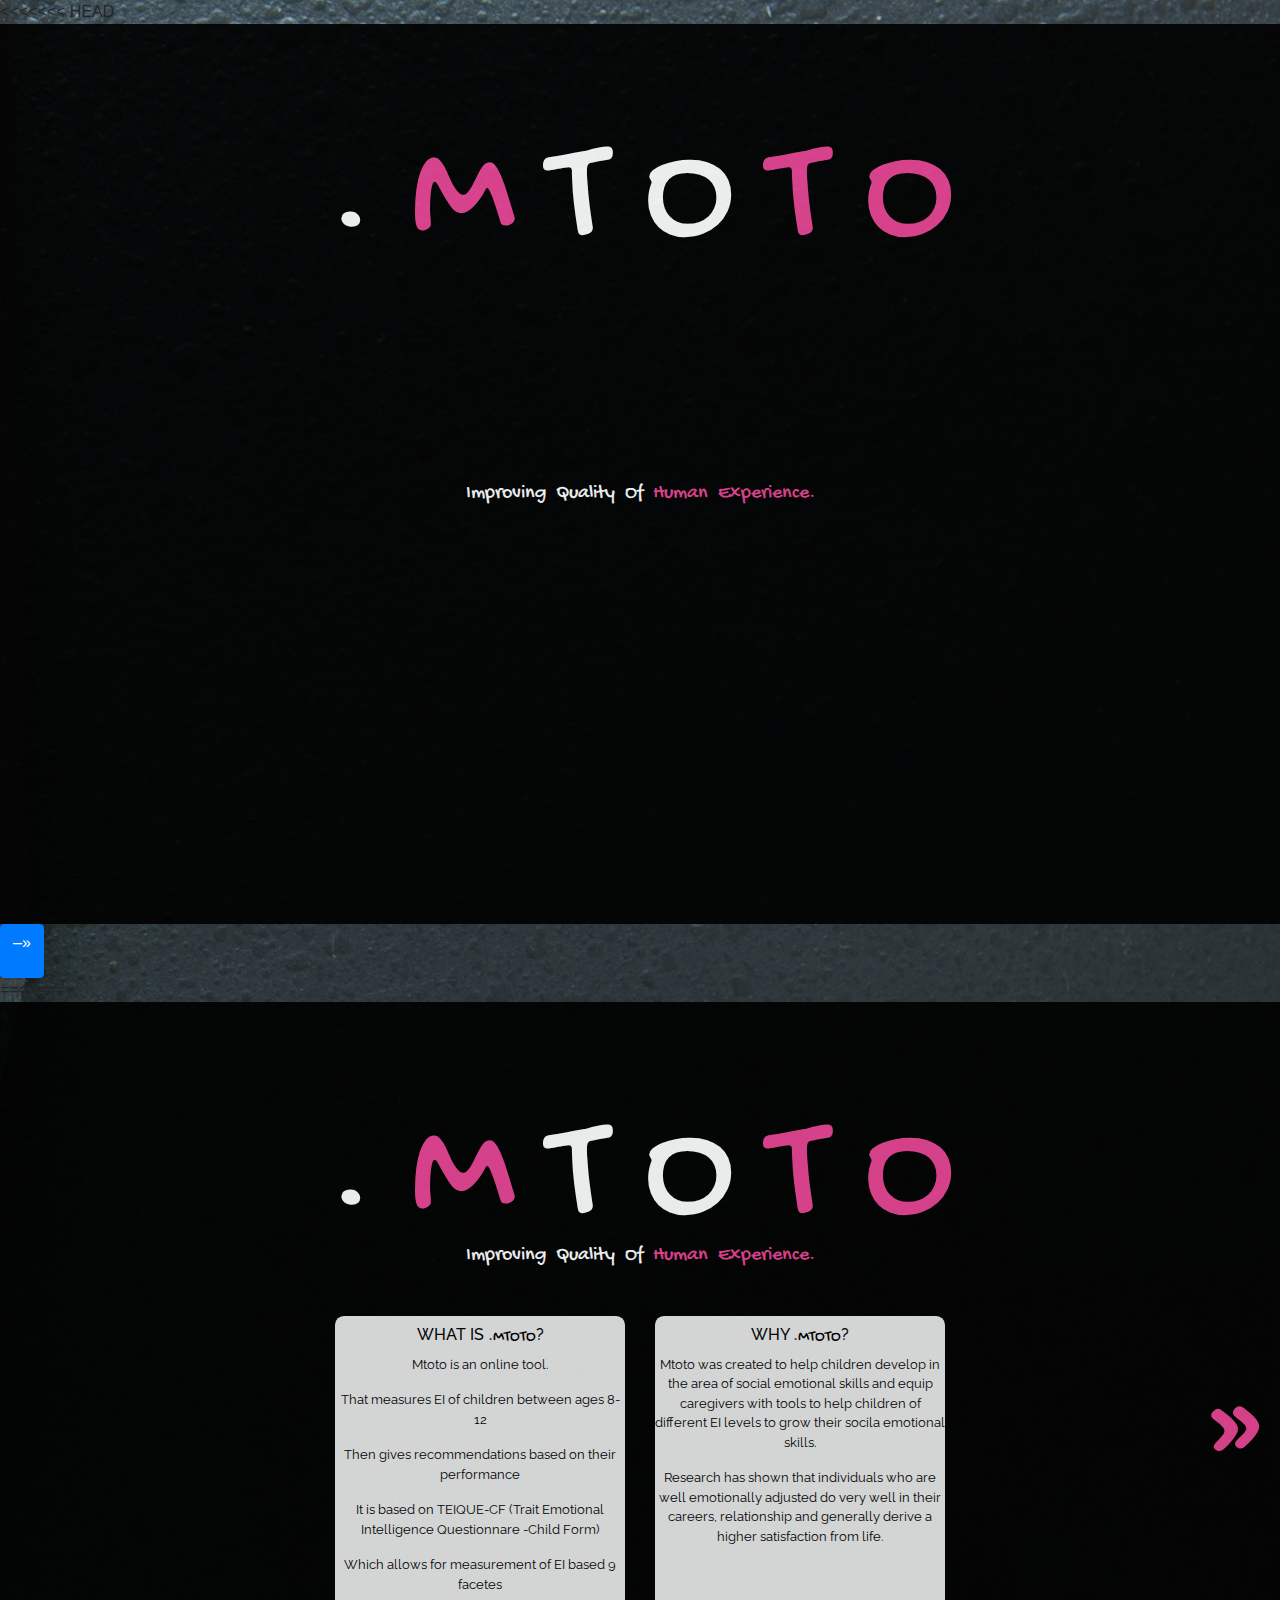
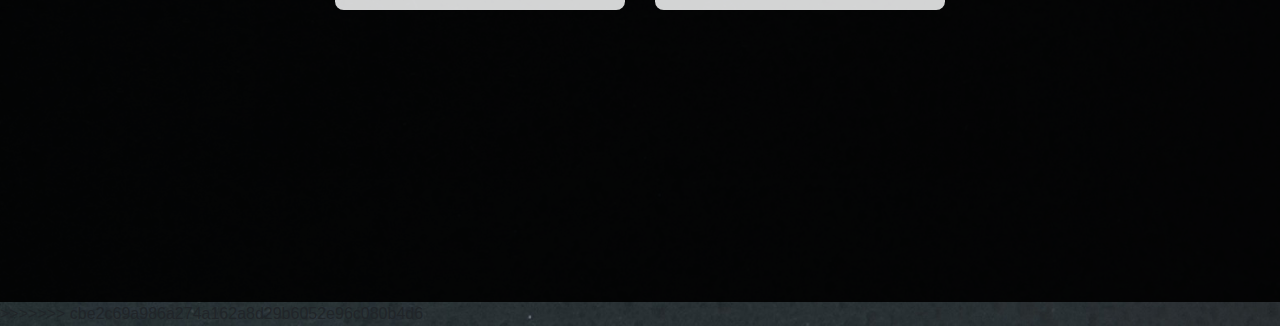
==== commit 25969a7a: "Merge the changes done in dev to my branch" ====
--- a/index.html
+++ b/index.html
@@ -2,12 +2,638 @@
 <html lang="en" dir="ltr">
   <head>
     <meta charset="utf-8">
-    <link href="https://fonts.googleapis.com/css?family=Kurale%7CQuicksand&display=swap" rel="stylesheet">
-    <link rel="stylesheet" href="https://maxcdn.bootstrapcdn.com/bootstrap/4.0.0/css/bootstrap.min.css" integrity="sha384-Gn5384xqQ1aoWXA+058RXPxPg6fy4IWvTNh0E263XmFcJlSAwiGgFAW/dAiS6JXm" crossorigin="anonymous">
+    <link rel="stylesheet" type="text/css" href="css/bootstrap.css">
     <link rel="stylesheet" href="css/mystyle.css">
+    <script type="text/javascript" src="js/jquery.js"></script>
+    <script type="text/javascript" src="js/bootstrap.min.js"></script>
+    <script type="text/javascript" src="js/main.js"></script>
     <title></title>
   </head>
   <body class="index">
+<<<<<<< HEAD
+    <!--This is th logo slide up-->
+    <div class="text-uppercase text-center mtoto-header">
+      <span class = "dot">.</span>
+      <span class = "M">M</span>
+      <span class="t1">t</span>
+      <span class="o1">o</span>
+      <span class="t2">t</span>
+      <span class="o2">o</span>
+      <h1 class = "tagline">improving quality of <span class="tag">human experience.</span> </h1>
+    </div>
+    <!--This is the end of the slide up-->
+    <!--Beginning of the modal Class-->
+    <div class="container">
+      <!-- Extra large modal -->
+      <div class="modal fade bd-example-modal-xl" tabindex="-1" role="dialog" aria-labelledby="myExtraLargeModalLabel" aria-hidden="true">
+        <div class="modal-dialog modal-xl">
+          <div class="modal-content">
+              <div class="tabbable"> <!-- Only required for left/right tabs -->
+                <ul class="nav nav-tabs">
+                  <li class="active"><a href="#form1" data-toggle="tab">Form 1</a></li>
+                  <li><a href="#form2" data-toggle="tab">Form 2</a></li>
+                  <li><a href="#form3" data-toggle="tab">Form3</a></li>
+                  <li><a href="#form4" data-toggle="tab">Form 4</a></li>
+                </ul>
+                <div class="tab-content" id="modalclassform1">
+                  <!--This is  the beginning of form one -->
+                  <div class="tab-pane active" id="form1">
+                    <h2>EMOTIONAL INTELLIGENCE</h2>
+                    <div class="row">
+                      <div class="col-md-6">
+                        <form class="questionnaire1">
+                           <!--Adaptability form !-->
+                           <div class="form-check-inline">
+                             <p>1. I find it hard to get used to a new school year.</p>
+                             <input type="radio" name="adaptability" value="1">
+                             <label>Strongly Agree</label>
+                             <input type="radio" name="adaptability" value="2">
+                             <label>Agree</label>
+                             <input type="radio" name="adaptability" value="3">
+                             <label>Neutral</label>
+                             <input type="radio" name="adaptability" value="4">
+                             <label>Disagree</label>
+                             <input type="radio" name="adaptability" value="5">
+                             <label>Strongly Disagree</label>
+                           </div>
+                           <!--Affective disposition form 1-->
+                           <div class="form-check-inline">
+                             <p>2. I am a very happy kid.</p>
+                             <input type="radio" name="affectivedisposition" value="5">
+                             <label>Strongly Agree</label>
+                             <input type="radio" name="affectivedisposition" value="4">
+                             <label>Agree</label>
+                             <input type="radio" name="affectivedisposition" value="3">
+                             <label>Neutral</label>
+                             <input type="radio" name="affectivedisposition" value="2">
+                             <label>Disagree</label>
+                             <input type="radio" name="affectivedisposition" value="1">
+                             <label>Strongly Disagree</label>
+                           </div>
+                           <!--Emotional expression form 1-->
+                           <div class="form-check-inline">
+                             <p>3. I always find words to show how i feel.</p>
+                             <input type="radio" name="emotionalexpression" value="5">
+                             <label>Strongly Agree</label>
+                             <input type="radio" name="emotionalexpression" value="4">
+                             <label>Agree</label>
+                             <input type="radio" name="emotionalexpression" value="3">
+                             <label>Neutral</label>
+                             <input type="radio" name="emotionalexpression" value="2">
+                             <label>Disagree</label>
+                             <input type="radio" name="emotionalexpression" value="1">
+                             <label>Strongly Disagree</label>
+                           </div>
+                           <!--Emotional perception form 1-->
+                           <div class="form-check-inline">
+                             <p>4. It is easy for me to understand how i feel.</p>
+                             <input type="radio" name="emotionalperception" value="5">
+                             <label>Strongly Agree</label>
+                             <input type="radio" name="emotionalperception" value="4">
+                             <label>Agree</label>
+                             <input type="radio" name="emotionalperception" value="3">
+                             <label>Neutral</label>
+                             <input type="radio" name="emotionalperception" value="2">
+                             <label>Disagree</label>
+                             <input type="radio" name="emotionalperception" value="1">
+                             <label>Strongly Disagree</label>
+                           </div>
+                           <!--Emotional regulation form 1-->
+                           <div class="form-check-inline">
+                             <p>5. I can control my anger.</p>
+                             <input type="radio" name="emotionalregulation" value="5">
+                             <label>Strongly Agree</label>
+                             <input type="radio" name="emotionalregulation" value="4">
+                             <label>Agree</label>
+                             <input type="radio" name="emotionalregulation" value="3">
+                             <label>Neutral</label>
+                             <input type="radio" name="emotionalregulation" value="2">
+                             <label>Disagree</label>
+                             <input type="radio" name="emotionalregulation" value="1">
+                             <label>Strongly Disagree</label>
+                           </div>
+                        </form>
+                      </div>
+                      <div class="col-md-6">
+                        <form class="questionnaire1 form-column2">
+                          <!--Low impulsivity form 1-->
+                          <div class="form-check-inline">
+                            <p>6. I don't like waiting for what I want.</p>
+                            <input type="radio" name="lowimpulsivity" value="1">
+                            <label>Strongly Agree</label>
+                            <input type="radio" name="lowimpulsivity" value="2">
+                            <label>Agree</label>
+                            <input type="radio" name="lowimpulsivity" value="3">
+                            <label>Neutral</label>
+                            <input type="radio" name="lowimpulsivity" value="4">
+                            <label>Disagree</label>
+                            <input type="radio" name="lowimpulsivity" value="5">
+                            <label>Strongly Disagree</label>
+                          </div>
+                          <!--Peer relations form 1-->
+                          <div class="form-check-inline">
+                            <p>7. I listen to my friends' problems.</p>
+                            <input type="radio" name="peerrelations" value="5">
+                            <label>Strongly Agree</label>
+                            <input type="radio" name="peerrelations" value="4">
+                            <label>Agree</label>
+                            <input type="radio" name="peerrelations" value="3">
+                            <label>Neutral</label>
+                            <input type="radio" name="peerrelations" value="2">
+                            <label>Disagree</label>
+                            <input type="radio" name="peerrelations" value="1">
+                            <label>Strongly Disagree</label>
+                          </div>
+                          <!--Self-esteem form 1-->
+                          <div class="form-check-inline">
+                            <p>8. I feel great about myself.</p>
+                            <input type="radio" name="selfesteem" value="5">
+                            <label>Strongly Agree</label>
+                            <input type="radio" name="selfesteem" value="4">
+                            <label>Agree</label>
+                            <input type="radio" name="selfesteem" value="3">
+                            <label>Neutral</label>
+                            <input type="radio" name="selfesteem" value="2">
+                            <label>Disagree</label>
+                            <input type="radio" name="selfesteem" value="1">
+                            <label>Strongly Disagree</label>
+                          </div>
+                          <!--Self-motivation form 1-->
+                          <div class="form-check-inline">
+                            <p>9. I always try to become beter at school.</p>
+                            <input type="radio" name="selfmotivation" value="5">
+                            <label>Strongly Agree</label>
+                            <input type="radio" name="selfmotivation" value="4">
+                            <label>Agree</label>
+                            <input type="radio" name="selfmotivation" value="3">
+                            <label>Neutral</label>
+                            <input type="radio" name="selfmotivation" value="2">
+                            <label>Disagree</label>
+                            <input type="radio" name="selfmotivation" value="1">
+                            <label>Strongly Disagree</label>
+                          </div>
+                        </form>
+                        <div class="col-md-12 text-right" id="next-btn">
+                          <a href="form2">&#187;</a>
+                        </div>
+                      </div>
+                    </div>
+                  </div>
+                  <!-- The end of form one-->
+                </div>
+                <div class="tab-content" id="modalclassform2">
+                  <!--This is  the beginning of form two -->
+                  <div class="tab-pane" id="form2">
+                    <h2>EMOTIONAL INTELLIGENCE</h2>
+                    <div class="row">
+                      <div class="col-md-6">
+                        <form class="questionaire2">
+                          <!--Adaptability form 2-->
+                          <div class="form-check-inline">
+                            <p>1. I like meeting new people.</p>
+                            <input type="radio" name="adaptability" value="5">
+                            <label>Strongly Agree</label>
+                            <input type="radio" name="adaptability" value="4">
+                            <label>Agree</label>
+                            <input type="radio" name="adaptability" value="3">
+                            <label>Neutral</label>
+                            <input type="radio" name="adaptability" value="2">
+                            <label>Disagree</label>
+                            <input type="radio" name="adaptability" value="1">
+                            <label>Strongly Disagree</label>
+                          </div>
+                          <!--Affective disposition form 1-->
+                          <div class="form-check-inline">
+                            <p>2. I throw tantrums when I don't get what I want</p>
+                            <input type="radio" name="affectivedisposition" value="1">
+                            <label>Strongly Agree</label>
+                            <input type="radio" name="affectivedisposition" value="2">
+                            <label>Agree</label>
+                            <input type="radio" name="affectivedisposition" value="3">
+                            <label>Neutral</label>
+                            <input type="radio" name="affectivedisposition" value="4">
+                            <label>Disagree</label>
+                            <input type="radio" name="affectivedisposition" value="5">
+                            <label>Strongly Disagree</label>
+                          </div>
+                          <!--Emotional expression form 1-->
+                          <div class="form-check-inline">
+                            <p>3. I laugh alot.</p>
+                            <input type="radio" name="emotionalexpression" value="5">
+                            <label>Strongly Agree</label>
+                            <input type="radio" name="emotionalexpression" value="4">
+                            <label>Agree</label>
+                            <input type="radio" name="emotionalexpression" value="3">
+                            <label>Neutral</label>
+                            <input type="radio" name="emotionalexpression" value="2">
+                            <label>Disagree</label>
+                            <input type="radio" name="emotionalexpression" value="1">
+                            <label>Strongly Disagree</label>
+                          </div>
+                          <!--Emotional perception form 1-->
+                          <div class="form-check-inline">
+                            <p>4. I can tell mum/dad when I am angry.</p>
+                            <input type="radio" name="emotionalperception" value="5">
+                            <label>Strongly Agree</label>
+                            <input type="radio" name="emotionalperception" value="4">
+                            <label>Agree</label>
+                            <input type="radio" name="emotionalperception" value="3">
+                            <label>Neutral</label>
+                            <input type="radio" name="emotionalperception" value="2">
+                            <label>Disagree</label>
+                            <input type="radio" name="emotionalperception" value="1">
+                            <label>Strongly Disagree</label>
+                          </div>
+                          <!--Emotional regulation form 1-->
+                          <div class="form-check-inline">
+                            <p>5. I get angry when mum/dad don't get me what I want.</p>
+                            <input type="radio" name="emotionalregulation" value="1">
+                            <label>Strongly Agree</label>
+                            <input type="radio" name="emotionalregulation" value="2">
+                            <label>Agree</label>
+                            <input type="radio" name="emotionalregulation" value="3">
+                            <label>Neutral</label>
+                            <input type="radio" name="emotionalregulation" value="4">
+                            <label>Disagree</label>
+                            <input type="radio" name="emotionalregulation" value="5">
+                            <label>Strongly Disagree</label>
+                          </div>
+                        </form>
+                      </div>
+                      <div class="col-md-6">
+                        <form class="questionaire2">
+                          <!--Low impulsivity form 1-->
+                          <div class="form-check-inline">
+                            <p>6. I understand when mum/dad don't get me something that I really want.</p>
+                            <input type="radio" name="lowimpulsivity" value="5">
+                            <label>Strongly Agree</label>
+                            <input type="radio" name="lowimpulsivity" value="4">
+                            <label>Agree</label>
+                            <input type="radio" name="lowimpulsivity" value="3">
+                            <label>Neutral</label>
+                            <input type="radio" name="lowimpulsivity" value="2">
+                            <label>Disagree</label>
+                            <input type="radio" name="lowimpulsivity" value="1">
+                            <label>Strongly Disagree</label>
+                          </div>
+                          <!--Peer relations form 1-->
+                          <div class="form-check-inline">
+                            <p>7. Kids in school like playing with me.</p>
+                            <input type="radio" name="peerrelations" value="5">
+                            <label>Strongly Agree</label>
+                            <input type="radio" name="peerrelations" value="4">
+                            <label>Agree</label>
+                            <input type="radio" name="peerrelations" value="3">
+                            <label>Neutral</label>
+                            <input type="radio" name="peerrelations" value="2">
+                            <label>Disagree</label>
+                            <input type="radio" name="peerrelations" value="1">
+                            <label>Strongly Disagree</label>
+                          </div>
+                          <!--Self-esteem form 1-->
+                          <div class="form-check-inline">
+                            <p>8. Most people like me.</p>
+                            <input type="radio" name="selfesteem" value="5">
+                            <label>Strongly Agree</label>
+                            <input type="radio" name="selfesteem" value="4">
+                            <label>Agree</label>
+                            <input type="radio" name="selfesteem" value="3">
+                            <label>Neutral</label>
+                            <input type="radio" name="selfesteem" value="2">
+                            <label>Disagree</label>
+                            <input type="radio" name="selfesteem" value="1">
+                            <label>Strongly Disagree</label>
+                          </div>
+                          <!--Self-motivation form 1-->
+                          <div class="form-check-inline">
+                            <p>9. I don't like studying I'd rather play.</p>
+                            <input type="radio" name="selfmotivation" value="1">
+                            <label>Strongly Agree</label>
+                            <input type="radio" name="selfmotivation" value="2">
+                            <label>Agree</label>
+                            <input type="radio" name="selfmotivation" value="3">
+                            <label>Neutral</label>
+                            <input type="radio" name="selfmotivation" value="4">
+                            <label>Disagree</label>
+                            <input type="radio" name="selfmotivation" value="5">
+                            <label>Strongly Disagree</label>
+                          </div>
+                        </form>
+                        <div class="col-md-12 text-right" id="next-btn">
+                          <a href="#form3">&#187;</a>
+                        </div>
+                      </div>
+                    </div>
+                  </div>
+                  <!--The end of form two-->
+                </div>
+                <div class="tab-content" id="modalclassform3">
+                  <!--This is  the beginning of form three -->
+                  <div class="tab-pane active" id="form3">
+                    <h2>EMOTIONAL INTELLIGENCE</h2>
+                    <div class="row">
+                      <div class="col-md-6">
+                        <form class="questionaire3">
+                          <!--Adaptability form 2-->
+                          <div class="form-check-inline">
+                            <p>1. If I transfer school I'll adapt really fast.</p>
+                            <input type="radio" name="adaptability" value="5">
+                            <label>Strongly Agree</label>
+                            <input type="radio" name="adaptability" value="4">
+                            <label>Agree</label>
+                            <input type="radio" name="adaptability" value="3">
+                            <label>Neutral</label>
+                            <input type="radio" name="adaptability" value="2">
+                            <label>Disagree</label>
+                            <input type="radio" name="adaptability" value="1">
+                            <label>Strongly Disagree</label>
+                          </div>
+                          <!--Affective disposition form 1-->
+                          <div class="form-check-inline">
+                            <p>2. I cry when I am sad or when somebody hurts me.</p>
+                            <input type="radio" name="affectivedisposition" value="5">
+                            <label>Strongly Agree</label>
+                            <input type="radio" name="affectivedisposition" value="4">
+                            <label>Agree</label>
+                            <input type="radio" name="affectivedisposition" value="3">
+                            <label>Neutral</label>
+                            <input type="radio" name="affectivedisposition" value="2">
+                            <label>Disagree</label>
+                            <input type="radio" name="affectivedisposition" value="1">
+                            <label>Strongly Disagree</label>
+                          </div>
+                          <!--Emotional expression form 1-->
+                          <div class="form-check-inline">
+                            <p>3. I tell my friends when they've hurt me.</p>
+                            <input type="radio" name="emotionalexpression" value="5">
+                            <label>Strongly Agree</label>
+                            <input type="radio" name="emotionalexpression" value="4">
+                            <label>Agree</label>
+                            <input type="radio" name="emotionalexpression" value="3">
+                            <label>Neutral</label>
+                            <input type="radio" name="emotionalexpression" value="2">
+                            <label>Disagree</label>
+                            <input type="radio" name="emotionalexpression" value="1">
+                            <label>Strongly Disagree</label>
+                          </div>
+                          <!--Emotional perception form 1-->
+                          <div class="form-check-inline">
+                            <p>4. I say sorry when I make someone angry.</p>
+                            <input type="radio" name="emotionalperception" value="5">
+                            <label>Strongly Agree</label>
+                            <input type="radio" name="emotionalperception" value="4">
+                            <label>Agree</label>
+                            <input type="radio" name="emotionalperception" value="3">
+                            <label>Neutral</label>
+                            <input type="radio" name="emotionalperception" value="2">
+                            <label>Disagree</label>
+                            <input type="radio" name="emotionalperception" value="1">
+                            <label>Strongly Disagree</label>
+                          </div>
+                          <!--Emotional regulation form 1-->
+                          <div class="form-check-inline">
+                            <p>5. I start fights with my friends or siblings.</p>
+                            <input type="radio" name="emotionalregulation" value="1">
+                            <label>Strongly Agree</label>
+                            <input type="radio" name="emotionalregulation" value="2">
+                            <label>Agree</label>
+                            <input type="radio" name="emotionalregulation" value="3">
+                            <label>Neutral</label>
+                            <input type="radio" name="emotionalregulation" value="4">
+                            <label>Disagree</label>
+                            <input type="radio" name="emotionalregulation" value="5">
+                            <label>Strongly Disagree</label>
+                          </div>
+                        </form>
+                      </div>
+                      <div class="col-md-6">
+                        <form class="questionaire3">
+                          <!--Low impulsivity form 1-->
+                          <div class="form-check-inline">
+                            <p>6. I hit or hurst other kids for no reason.</p>
+                            <input type="radio" name="lowimpulsivity" value="1">
+                            <label>Strongly Agree</label>
+                            <input type="radio" name="lowimpulsivity" value="2">
+                            <label>Agree</label>
+                            <input type="radio" name="lowimpulsivity" value="3">
+                            <label>Neutral</label>
+                            <input type="radio" name="lowimpulsivity" value="4">
+                            <label>Disagree</label>
+                            <input type="radio" name="lowimpulsivity" value="5">
+                            <label>Strongly Disagree</label>
+                          </div>
+                          <!--Peer relations form 1-->
+                          <div class="form-check-inline">
+                            <p>7. If it's my friends birthday I'll definitely get them a gift.</p>
+                            <input type="radio" name="peerrelations" value="5">
+                            <label>Strongly Agree</label>
+                            <input type="radio" name="peerrelations" value="4">
+                            <label>Agree</label>
+                            <input type="radio" name="peerrelations" value="3">
+                            <label>Neutral</label>
+                            <input type="radio" name="peerrelations" value="2">
+                            <label>Disagree</label>
+                            <input type="radio" name="peerrelations" value="1">
+                            <label>Strongly Disagree</label>
+                          </div>
+                          <!--Self-esteem form 1-->
+                          <div class="form-check-inline">
+                            <p>8. I don't think I am beautiful or handsome.</p>
+                            <input type="radio" name="selfesteem" value="1">
+                            <label>Strongly Agree</label>
+                            <input type="radio" name="selfesteem" value="2">
+                            <label>Agree</label>
+                            <input type="radio" name="selfesteem" value="3">
+                            <label>Neutral</label>
+                            <input type="radio" name="selfesteem" value="4">
+                            <label>Disagree</label>
+                            <input type="radio" name="selfesteem" value="5">
+                            <label>Strongly Disagree</label>
+                          </div>
+                          <!--Self-motivation form 1-->
+                          <div class="form-check-inline">
+                            <p>9. I try doing doing assignments as well as I can.</p>
+                            <input type="radio" name="selfmotivation" value="5">
+                            <label>Strongly Agree</label>
+                            <input type="radio" name="selfmotivation" value="4">
+                            <label>Agree</label>
+                            <input type="radio" name="selfmotivation" value="3">
+                            <label>Neutral</label>
+                            <input type="radio" name="selfmotivation" value="2">
+                            <label>Disagree</label>
+                            <input type="radio" name="selfmotivation" value="1">
+                            <label>Strongly Disagree</label>
+                          </div>
+                        </form>
+                        <div class="col-md-12 text-right" id="next-btn">
+                          <a href="#form4">&#187;</a>
+                        </div>
+                      </div>
+                    </div>
+                  </div>
+                  <!--The end of form three-->
+                </div>
+                <div class="tab-content" id="modalclassform4">
+                  <!--This is  the beginning of form four -->
+                  <div class="tab-pane active" id="form4">
+                    <h2>EMOTIONAL INTELLIGENCE</h2>
+                    <div class="row">
+                      <div class="col-md-6">
+                        <form class="questionaire4">
+                          <!--Adaptability form 2-->
+                          <div class="form-check-inline">
+                            <p>1. I don't like trying new things.</p>
+                            <input type="radio" name="adaptability" value="1">
+                            <label>Strongly Agree</label>
+                            <input type="radio" name="adaptability" value="2">
+                            <label>Agree</label>
+                            <input type="radio" name="adaptability" value="3">
+                            <label>Neutral</label>
+                            <input type="radio" name="adaptability" value="4">
+                            <label>Disagree</label>
+                            <input type="radio" name="adaptability" value="5">
+                            <label>Strongly Disagree</label>
+                          </div>
+                          <!--Affective disposition form 1-->
+                          <div class="form-check-inline">
+                            <p>2. I hide my feelings when my friends' hurt me.</p>
+                            <input type="radio" name="affectivedisposition" value="1">
+                            <label>Strongly Agree</label>
+                            <input type="radio" name="affectivedisposition" value="2">
+                            <label>Agree</label>
+                            <input type="radio" name="affectivedisposition" value="3">
+                            <label>Neutral</label>
+                            <input type="radio" name="affectivedisposition" value="4">
+                            <label>Disagree</label>
+                            <input type="radio" name="affectivedisposition" value="5">
+                            <label>Strongly Disagree</label>
+                          </div>
+                          <!--Emotional expression form 1-->
+                          <div class="form-check-inline">
+                            <p>3. It's easy for me to talk about my feelings.</p>
+                            <input type="radio" name="emotionalexpression" value="5">
+                            <label>Strongly Agree</label>
+                            <input type="radio" name="emotionalexpression" value="4">
+                            <label>Agree</label>
+                            <input type="radio" name="emotionalexpression" value="3">
+                            <label>Neutral</label>
+                            <input type="radio" name="emotionalexpression" value="2">
+                            <label>Disagree</label>
+                            <input type="radio" name="emotionalexpression" value="1">
+                            <label>Strongly Disagree</label>
+                          </div>
+                          <!--Emotional perception form 1-->
+                          <div class="form-check-inline">
+                            <p>4. I laugh at my friends when they get hurt.</p>
+                            <input type="radio" name="emotionalperception" value="1">
+                            <label>Strongly Agree</label>
+                            <input type="radio" name="emotionalperception" value="2">
+                            <label>Agree</label>
+                            <input type="radio" name="emotionalperception" value="3">
+                            <label>Neutral</label>
+                            <input type="radio" name="emotionalperception" value="4">
+                            <label>Disagree</label>
+                            <input type="radio" name="emotionalperception" value="5">
+                            <label>Strongly Disagree</label>
+                          </div>
+                          <!--Emotional regulation form 1-->
+                          <div class="form-check-inline">
+                            <p>5. I throw tantrums when mum or dad refuse to let me play.</p>
+                            <input type="radio" name="emotionalregulation" value="1">
+                            <label>Strongly Agree</label>
+                            <input type="radio" name="emotionalregulation" value="2">
+                            <label>Agree</label>
+                            <input type="radio" name="emotionalregulation" value="3">
+                            <label>Neutral</label>
+                            <input type="radio" name="emotionalregulation" value="4">
+                            <label>Disagree</label>
+                            <input type="radio" name="emotionalregulation" value="5">
+                            <label>Strongly Disagree</label>
+                          </div>
+                        </form>
+                      </div>
+                      <div class="col-md-6">
+                        <form class="questionaire4">
+                          <!--Low impulsivity form 1-->
+                          <div class="form-check-inline">
+                            <p>6. I don't like it when my parents make me wait for something I really want i.e a snack.</p>
+                            <input type="radio" name="lowimpulsivity" value="1">
+                            <label>Strongly Agree</label>
+                            <input type="radio" name="lowimpulsivity" value="2">
+                            <label>Agree</label>
+                            <input type="radio" name="lowimpulsivity" value="3">
+                            <label>Neutral</label>
+                            <input type="radio" name="lowimpulsivity" value="4">
+                            <label>Disagree</label>
+                            <input type="radio" name="lowimpulsivity" value="5">
+                            <label>Strongly Disagree</label>
+                          </div>
+                          <!--Peer relations form 1-->
+                          <div class="form-check-inline">
+                            <p>7. I don't really like sharing my things with other kids.</p>
+                            <input type="radio" name="peerrelations" value="1">
+                            <label>Strongly Agree</label>
+                            <input type="radio" name="peerrelations" value="2">
+                            <label>Agree</label>
+                            <input type="radio" name="peerrelations" value="3">
+                            <label>Neutral</label>
+                            <input type="radio" name="peerrelations" value="4">
+                            <label>Disagree</label>
+                            <input type="radio" name="peerrelations" value="5">
+                            <label>Strongly Disagree</label>
+                          </div>
+                          <!--Self-esteem form 1-->
+                          <div class="form-check-inline">
+                            <p>8. I am not comfortable talking in front of a class or crowd.</p>
+                            <input type="radio" name="selfesteem" value="1">
+                            <label>Strongly Agree</label>
+                            <input type="radio" name="selfesteem" value="2">
+                            <label>Agree</label>
+                            <input type="radio" name="selfesteem" value="3">
+                            <label>Neutral</label>
+                            <input type="radio" name="selfesteem" value="4">
+                            <label>Disagree</label>
+                            <input type="radio" name="selfesteem" value="5">
+                            <label>Strongly Disagree</label>
+                          </div>
+                          <!--Self-motivation form 1-->
+                          <div class="form-check-inline">
+                            <p>9. I like answering questions in class.</p>
+                            <input type="radio" name="selfmotivation" value="5">
+                            <label>Strongly Agree</label>
+                            <input type="radio" name="selfmotivation" value="4">
+                            <label>Agree</label>
+                            <input type="radio" name="selfmotivation" value="3">
+                            <label>Neutral</label>
+                            <input type="radio" name="selfmotivation" value="2">
+                            <label>Disagree</label>
+                            <input type="radio" name="selfmotivation" value="1">
+                            <label>Strongly Disagree</label>
+                          </div>
+                        </form>
+                        <div class="col-md-12 text-right" id="next-btn">
+                          <a href="results.html">&#187;</a>
+                        </div>
+                      </div>
+                    </div>
+                  </div>
+                  <!--The end of form four-->
+                </div>
+              </div>
+            ...
+          </div>
+        </div>
+      </div>
+    </div>
+    <!--End of modal class-->
+    <!-- This button will launch the modal form -->
+    <div class="index_button">
+      <button type="button" class="btn btn-primary" data-toggle="modal" data-target=".bd-example-modal-xl">
+        <p href= "form1.html">&#8211;&#187;</p>
+      </button>
+    </div>
+    <!--This is the end of the modal pop up button-->
+=======
     <div class="container-fluid mtoto-header">
       <div class="row">
         <div class="col-md-12 text-center">
@@ -56,5 +682,6 @@
       </div>
     </div>
 
+>>>>>>> cbe2c69a986a274a162a8d29b6052e96c080b4d6
   </body>
 </html>
--- a/css/mystyle.css
+++ b/css/mystyle.css
@@ -244,9 +244,6 @@
 #next-btn {
   animation-name:nextpage;
   font-weight:lighter;
-  animation-direction: alternate;
-  animation-iteration-count: infinite;
-  animation-duration:2s;
   position: relative;
   left: 0;
   top: 0;
@@ -282,3 +279,4 @@
   animation-iteration-count:infinite;
   animation-timing-function:linear;
 }
+
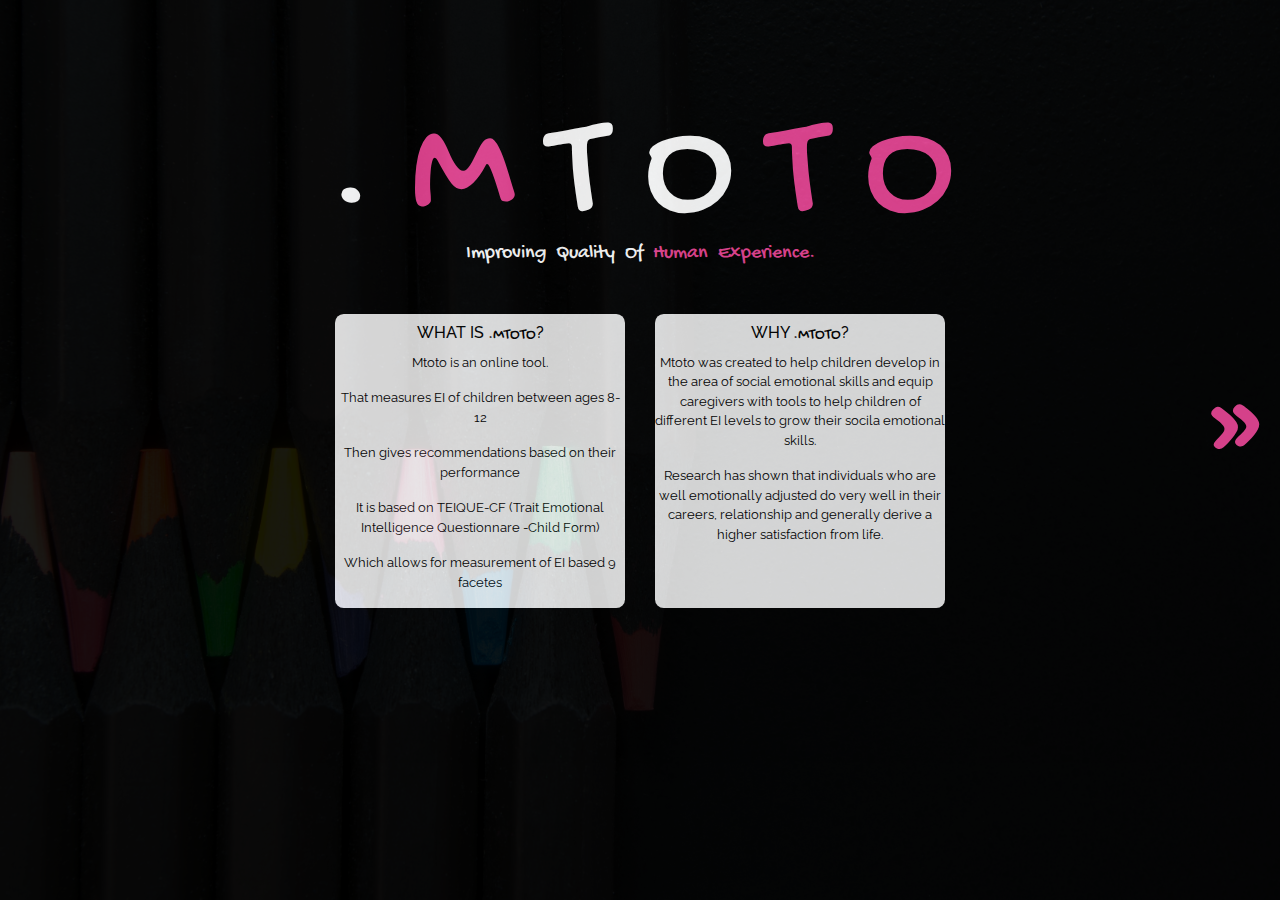
==== commit f50099b6: "Merge pull request #14 from washucode/mugendi" ====
--- a/index.html
+++ b/index.html
@@ -2,638 +2,12 @@
 <html lang="en" dir="ltr">
   <head>
     <meta charset="utf-8">
-    <link rel="stylesheet" type="text/css" href="css/bootstrap.css">
+    <link href="https://fonts.googleapis.com/css?family=Kurale%7CQuicksand&display=swap" rel="stylesheet">
+    <link rel="stylesheet" href="https://maxcdn.bootstrapcdn.com/bootstrap/4.0.0/css/bootstrap.min.css" integrity="sha384-Gn5384xqQ1aoWXA+058RXPxPg6fy4IWvTNh0E263XmFcJlSAwiGgFAW/dAiS6JXm" crossorigin="anonymous">
     <link rel="stylesheet" href="css/mystyle.css">
-    <script type="text/javascript" src="js/jquery.js"></script>
-    <script type="text/javascript" src="js/bootstrap.min.js"></script>
-    <script type="text/javascript" src="js/main.js"></script>
     <title></title>
   </head>
   <body class="index">
-<<<<<<< HEAD
-    <!--This is th logo slide up-->
-    <div class="text-uppercase text-center mtoto-header">
-      <span class = "dot">.</span>
-      <span class = "M">M</span>
-      <span class="t1">t</span>
-      <span class="o1">o</span>
-      <span class="t2">t</span>
-      <span class="o2">o</span>
-      <h1 class = "tagline">improving quality of <span class="tag">human experience.</span> </h1>
-    </div>
-    <!--This is the end of the slide up-->
-    <!--Beginning of the modal Class-->
-    <div class="container">
-      <!-- Extra large modal -->
-      <div class="modal fade bd-example-modal-xl" tabindex="-1" role="dialog" aria-labelledby="myExtraLargeModalLabel" aria-hidden="true">
-        <div class="modal-dialog modal-xl">
-          <div class="modal-content">
-              <div class="tabbable"> <!-- Only required for left/right tabs -->
-                <ul class="nav nav-tabs">
-                  <li class="active"><a href="#form1" data-toggle="tab">Form 1</a></li>
-                  <li><a href="#form2" data-toggle="tab">Form 2</a></li>
-                  <li><a href="#form3" data-toggle="tab">Form3</a></li>
-                  <li><a href="#form4" data-toggle="tab">Form 4</a></li>
-                </ul>
-                <div class="tab-content" id="modalclassform1">
-                  <!--This is  the beginning of form one -->
-                  <div class="tab-pane active" id="form1">
-                    <h2>EMOTIONAL INTELLIGENCE</h2>
-                    <div class="row">
-                      <div class="col-md-6">
-                        <form class="questionnaire1">
-                           <!--Adaptability form !-->
-                           <div class="form-check-inline">
-                             <p>1. I find it hard to get used to a new school year.</p>
-                             <input type="radio" name="adaptability" value="1">
-                             <label>Strongly Agree</label>
-                             <input type="radio" name="adaptability" value="2">
-                             <label>Agree</label>
-                             <input type="radio" name="adaptability" value="3">
-                             <label>Neutral</label>
-                             <input type="radio" name="adaptability" value="4">
-                             <label>Disagree</label>
-                             <input type="radio" name="adaptability" value="5">
-                             <label>Strongly Disagree</label>
-                           </div>
-                           <!--Affective disposition form 1-->
-                           <div class="form-check-inline">
-                             <p>2. I am a very happy kid.</p>
-                             <input type="radio" name="affectivedisposition" value="5">
-                             <label>Strongly Agree</label>
-                             <input type="radio" name="affectivedisposition" value="4">
-                             <label>Agree</label>
-                             <input type="radio" name="affectivedisposition" value="3">
-                             <label>Neutral</label>
-                             <input type="radio" name="affectivedisposition" value="2">
-                             <label>Disagree</label>
-                             <input type="radio" name="affectivedisposition" value="1">
-                             <label>Strongly Disagree</label>
-                           </div>
-                           <!--Emotional expression form 1-->
-                           <div class="form-check-inline">
-                             <p>3. I always find words to show how i feel.</p>
-                             <input type="radio" name="emotionalexpression" value="5">
-                             <label>Strongly Agree</label>
-                             <input type="radio" name="emotionalexpression" value="4">
-                             <label>Agree</label>
-                             <input type="radio" name="emotionalexpression" value="3">
-                             <label>Neutral</label>
-                             <input type="radio" name="emotionalexpression" value="2">
-                             <label>Disagree</label>
-                             <input type="radio" name="emotionalexpression" value="1">
-                             <label>Strongly Disagree</label>
-                           </div>
-                           <!--Emotional perception form 1-->
-                           <div class="form-check-inline">
-                             <p>4. It is easy for me to understand how i feel.</p>
-                             <input type="radio" name="emotionalperception" value="5">
-                             <label>Strongly Agree</label>
-                             <input type="radio" name="emotionalperception" value="4">
-                             <label>Agree</label>
-                             <input type="radio" name="emotionalperception" value="3">
-                             <label>Neutral</label>
-                             <input type="radio" name="emotionalperception" value="2">
-                             <label>Disagree</label>
-                             <input type="radio" name="emotionalperception" value="1">
-                             <label>Strongly Disagree</label>
-                           </div>
-                           <!--Emotional regulation form 1-->
-                           <div class="form-check-inline">
-                             <p>5. I can control my anger.</p>
-                             <input type="radio" name="emotionalregulation" value="5">
-                             <label>Strongly Agree</label>
-                             <input type="radio" name="emotionalregulation" value="4">
-                             <label>Agree</label>
-                             <input type="radio" name="emotionalregulation" value="3">
-                             <label>Neutral</label>
-                             <input type="radio" name="emotionalregulation" value="2">
-                             <label>Disagree</label>
-                             <input type="radio" name="emotionalregulation" value="1">
-                             <label>Strongly Disagree</label>
-                           </div>
-                        </form>
-                      </div>
-                      <div class="col-md-6">
-                        <form class="questionnaire1 form-column2">
-                          <!--Low impulsivity form 1-->
-                          <div class="form-check-inline">
-                            <p>6. I don't like waiting for what I want.</p>
-                            <input type="radio" name="lowimpulsivity" value="1">
-                            <label>Strongly Agree</label>
-                            <input type="radio" name="lowimpulsivity" value="2">
-                            <label>Agree</label>
-                            <input type="radio" name="lowimpulsivity" value="3">
-                            <label>Neutral</label>
-                            <input type="radio" name="lowimpulsivity" value="4">
-                            <label>Disagree</label>
-                            <input type="radio" name="lowimpulsivity" value="5">
-                            <label>Strongly Disagree</label>
-                          </div>
-                          <!--Peer relations form 1-->
-                          <div class="form-check-inline">
-                            <p>7. I listen to my friends' problems.</p>
-                            <input type="radio" name="peerrelations" value="5">
-                            <label>Strongly Agree</label>
-                            <input type="radio" name="peerrelations" value="4">
-                            <label>Agree</label>
-                            <input type="radio" name="peerrelations" value="3">
-                            <label>Neutral</label>
-                            <input type="radio" name="peerrelations" value="2">
-                            <label>Disagree</label>
-                            <input type="radio" name="peerrelations" value="1">
-                            <label>Strongly Disagree</label>
-                          </div>
-                          <!--Self-esteem form 1-->
-                          <div class="form-check-inline">
-                            <p>8. I feel great about myself.</p>
-                            <input type="radio" name="selfesteem" value="5">
-                            <label>Strongly Agree</label>
-                            <input type="radio" name="selfesteem" value="4">
-                            <label>Agree</label>
-                            <input type="radio" name="selfesteem" value="3">
-                            <label>Neutral</label>
-                            <input type="radio" name="selfesteem" value="2">
-                            <label>Disagree</label>
-                            <input type="radio" name="selfesteem" value="1">
-                            <label>Strongly Disagree</label>
-                          </div>
-                          <!--Self-motivation form 1-->
-                          <div class="form-check-inline">
-                            <p>9. I always try to become beter at school.</p>
-                            <input type="radio" name="selfmotivation" value="5">
-                            <label>Strongly Agree</label>
-                            <input type="radio" name="selfmotivation" value="4">
-                            <label>Agree</label>
-                            <input type="radio" name="selfmotivation" value="3">
-                            <label>Neutral</label>
-                            <input type="radio" name="selfmotivation" value="2">
-                            <label>Disagree</label>
-                            <input type="radio" name="selfmotivation" value="1">
-                            <label>Strongly Disagree</label>
-                          </div>
-                        </form>
-                        <div class="col-md-12 text-right" id="next-btn">
-                          <a href="form2">&#187;</a>
-                        </div>
-                      </div>
-                    </div>
-                  </div>
-                  <!-- The end of form one-->
-                </div>
-                <div class="tab-content" id="modalclassform2">
-                  <!--This is  the beginning of form two -->
-                  <div class="tab-pane" id="form2">
-                    <h2>EMOTIONAL INTELLIGENCE</h2>
-                    <div class="row">
-                      <div class="col-md-6">
-                        <form class="questionaire2">
-                          <!--Adaptability form 2-->
-                          <div class="form-check-inline">
-                            <p>1. I like meeting new people.</p>
-                            <input type="radio" name="adaptability" value="5">
-                            <label>Strongly Agree</label>
-                            <input type="radio" name="adaptability" value="4">
-                            <label>Agree</label>
-                            <input type="radio" name="adaptability" value="3">
-                            <label>Neutral</label>
-                            <input type="radio" name="adaptability" value="2">
-                            <label>Disagree</label>
-                            <input type="radio" name="adaptability" value="1">
-                            <label>Strongly Disagree</label>
-                          </div>
-                          <!--Affective disposition form 1-->
-                          <div class="form-check-inline">
-                            <p>2. I throw tantrums when I don't get what I want</p>
-                            <input type="radio" name="affectivedisposition" value="1">
-                            <label>Strongly Agree</label>
-                            <input type="radio" name="affectivedisposition" value="2">
-                            <label>Agree</label>
-                            <input type="radio" name="affectivedisposition" value="3">
-                            <label>Neutral</label>
-                            <input type="radio" name="affectivedisposition" value="4">
-                            <label>Disagree</label>
-                            <input type="radio" name="affectivedisposition" value="5">
-                            <label>Strongly Disagree</label>
-                          </div>
-                          <!--Emotional expression form 1-->
-                          <div class="form-check-inline">
-                            <p>3. I laugh alot.</p>
-                            <input type="radio" name="emotionalexpression" value="5">
-                            <label>Strongly Agree</label>
-                            <input type="radio" name="emotionalexpression" value="4">
-                            <label>Agree</label>
-                            <input type="radio" name="emotionalexpression" value="3">
-                            <label>Neutral</label>
-                            <input type="radio" name="emotionalexpression" value="2">
-                            <label>Disagree</label>
-                            <input type="radio" name="emotionalexpression" value="1">
-                            <label>Strongly Disagree</label>
-                          </div>
-                          <!--Emotional perception form 1-->
-                          <div class="form-check-inline">
-                            <p>4. I can tell mum/dad when I am angry.</p>
-                            <input type="radio" name="emotionalperception" value="5">
-                            <label>Strongly Agree</label>
-                            <input type="radio" name="emotionalperception" value="4">
-                            <label>Agree</label>
-                            <input type="radio" name="emotionalperception" value="3">
-                            <label>Neutral</label>
-                            <input type="radio" name="emotionalperception" value="2">
-                            <label>Disagree</label>
-                            <input type="radio" name="emotionalperception" value="1">
-                            <label>Strongly Disagree</label>
-                          </div>
-                          <!--Emotional regulation form 1-->
-                          <div class="form-check-inline">
-                            <p>5. I get angry when mum/dad don't get me what I want.</p>
-                            <input type="radio" name="emotionalregulation" value="1">
-                            <label>Strongly Agree</label>
-                            <input type="radio" name="emotionalregulation" value="2">
-                            <label>Agree</label>
-                            <input type="radio" name="emotionalregulation" value="3">
-                            <label>Neutral</label>
-                            <input type="radio" name="emotionalregulation" value="4">
-                            <label>Disagree</label>
-                            <input type="radio" name="emotionalregulation" value="5">
-                            <label>Strongly Disagree</label>
-                          </div>
-                        </form>
-                      </div>
-                      <div class="col-md-6">
-                        <form class="questionaire2">
-                          <!--Low impulsivity form 1-->
-                          <div class="form-check-inline">
-                            <p>6. I understand when mum/dad don't get me something that I really want.</p>
-                            <input type="radio" name="lowimpulsivity" value="5">
-                            <label>Strongly Agree</label>
-                            <input type="radio" name="lowimpulsivity" value="4">
-                            <label>Agree</label>
-                            <input type="radio" name="lowimpulsivity" value="3">
-                            <label>Neutral</label>
-                            <input type="radio" name="lowimpulsivity" value="2">
-                            <label>Disagree</label>
-                            <input type="radio" name="lowimpulsivity" value="1">
-                            <label>Strongly Disagree</label>
-                          </div>
-                          <!--Peer relations form 1-->
-                          <div class="form-check-inline">
-                            <p>7. Kids in school like playing with me.</p>
-                            <input type="radio" name="peerrelations" value="5">
-                            <label>Strongly Agree</label>
-                            <input type="radio" name="peerrelations" value="4">
-                            <label>Agree</label>
-                            <input type="radio" name="peerrelations" value="3">
-                            <label>Neutral</label>
-                            <input type="radio" name="peerrelations" value="2">
-                            <label>Disagree</label>
-                            <input type="radio" name="peerrelations" value="1">
-                            <label>Strongly Disagree</label>
-                          </div>
-                          <!--Self-esteem form 1-->
-                          <div class="form-check-inline">
-                            <p>8. Most people like me.</p>
-                            <input type="radio" name="selfesteem" value="5">
-                            <label>Strongly Agree</label>
-                            <input type="radio" name="selfesteem" value="4">
-                            <label>Agree</label>
-                            <input type="radio" name="selfesteem" value="3">
-                            <label>Neutral</label>
-                            <input type="radio" name="selfesteem" value="2">
-                            <label>Disagree</label>
-                            <input type="radio" name="selfesteem" value="1">
-                            <label>Strongly Disagree</label>
-                          </div>
-                          <!--Self-motivation form 1-->
-                          <div class="form-check-inline">
-                            <p>9. I don't like studying I'd rather play.</p>
-                            <input type="radio" name="selfmotivation" value="1">
-                            <label>Strongly Agree</label>
-                            <input type="radio" name="selfmotivation" value="2">
-                            <label>Agree</label>
-                            <input type="radio" name="selfmotivation" value="3">
-                            <label>Neutral</label>
-                            <input type="radio" name="selfmotivation" value="4">
-                            <label>Disagree</label>
-                            <input type="radio" name="selfmotivation" value="5">
-                            <label>Strongly Disagree</label>
-                          </div>
-                        </form>
-                        <div class="col-md-12 text-right" id="next-btn">
-                          <a href="#form3">&#187;</a>
-                        </div>
-                      </div>
-                    </div>
-                  </div>
-                  <!--The end of form two-->
-                </div>
-                <div class="tab-content" id="modalclassform3">
-                  <!--This is  the beginning of form three -->
-                  <div class="tab-pane active" id="form3">
-                    <h2>EMOTIONAL INTELLIGENCE</h2>
-                    <div class="row">
-                      <div class="col-md-6">
-                        <form class="questionaire3">
-                          <!--Adaptability form 2-->
-                          <div class="form-check-inline">
-                            <p>1. If I transfer school I'll adapt really fast.</p>
-                            <input type="radio" name="adaptability" value="5">
-                            <label>Strongly Agree</label>
-                            <input type="radio" name="adaptability" value="4">
-                            <label>Agree</label>
-                            <input type="radio" name="adaptability" value="3">
-                            <label>Neutral</label>
-                            <input type="radio" name="adaptability" value="2">
-                            <label>Disagree</label>
-                            <input type="radio" name="adaptability" value="1">
-                            <label>Strongly Disagree</label>
-                          </div>
-                          <!--Affective disposition form 1-->
-                          <div class="form-check-inline">
-                            <p>2. I cry when I am sad or when somebody hurts me.</p>
-                            <input type="radio" name="affectivedisposition" value="5">
-                            <label>Strongly Agree</label>
-                            <input type="radio" name="affectivedisposition" value="4">
-                            <label>Agree</label>
-                            <input type="radio" name="affectivedisposition" value="3">
-                            <label>Neutral</label>
-                            <input type="radio" name="affectivedisposition" value="2">
-                            <label>Disagree</label>
-                            <input type="radio" name="affectivedisposition" value="1">
-                            <label>Strongly Disagree</label>
-                          </div>
-                          <!--Emotional expression form 1-->
-                          <div class="form-check-inline">
-                            <p>3. I tell my friends when they've hurt me.</p>
-                            <input type="radio" name="emotionalexpression" value="5">
-                            <label>Strongly Agree</label>
-                            <input type="radio" name="emotionalexpression" value="4">
-                            <label>Agree</label>
-                            <input type="radio" name="emotionalexpression" value="3">
-                            <label>Neutral</label>
-                            <input type="radio" name="emotionalexpression" value="2">
-                            <label>Disagree</label>
-                            <input type="radio" name="emotionalexpression" value="1">
-                            <label>Strongly Disagree</label>
-                          </div>
-                          <!--Emotional perception form 1-->
-                          <div class="form-check-inline">
-                            <p>4. I say sorry when I make someone angry.</p>
-                            <input type="radio" name="emotionalperception" value="5">
-                            <label>Strongly Agree</label>
-                            <input type="radio" name="emotionalperception" value="4">
-                            <label>Agree</label>
-                            <input type="radio" name="emotionalperception" value="3">
-                            <label>Neutral</label>
-                            <input type="radio" name="emotionalperception" value="2">
-                            <label>Disagree</label>
-                            <input type="radio" name="emotionalperception" value="1">
-                            <label>Strongly Disagree</label>
-                          </div>
-                          <!--Emotional regulation form 1-->
-                          <div class="form-check-inline">
-                            <p>5. I start fights with my friends or siblings.</p>
-                            <input type="radio" name="emotionalregulation" value="1">
-                            <label>Strongly Agree</label>
-                            <input type="radio" name="emotionalregulation" value="2">
-                            <label>Agree</label>
-                            <input type="radio" name="emotionalregulation" value="3">
-                            <label>Neutral</label>
-                            <input type="radio" name="emotionalregulation" value="4">
-                            <label>Disagree</label>
-                            <input type="radio" name="emotionalregulation" value="5">
-                            <label>Strongly Disagree</label>
-                          </div>
-                        </form>
-                      </div>
-                      <div class="col-md-6">
-                        <form class="questionaire3">
-                          <!--Low impulsivity form 1-->
-                          <div class="form-check-inline">
-                            <p>6. I hit or hurst other kids for no reason.</p>
-                            <input type="radio" name="lowimpulsivity" value="1">
-                            <label>Strongly Agree</label>
-                            <input type="radio" name="lowimpulsivity" value="2">
-                            <label>Agree</label>
-                            <input type="radio" name="lowimpulsivity" value="3">
-                            <label>Neutral</label>
-                            <input type="radio" name="lowimpulsivity" value="4">
-                            <label>Disagree</label>
-                            <input type="radio" name="lowimpulsivity" value="5">
-                            <label>Strongly Disagree</label>
-                          </div>
-                          <!--Peer relations form 1-->
-                          <div class="form-check-inline">
-                            <p>7. If it's my friends birthday I'll definitely get them a gift.</p>
-                            <input type="radio" name="peerrelations" value="5">
-                            <label>Strongly Agree</label>
-                            <input type="radio" name="peerrelations" value="4">
-                            <label>Agree</label>
-                            <input type="radio" name="peerrelations" value="3">
-                            <label>Neutral</label>
-                            <input type="radio" name="peerrelations" value="2">
-                            <label>Disagree</label>
-                            <input type="radio" name="peerrelations" value="1">
-                            <label>Strongly Disagree</label>
-                          </div>
-                          <!--Self-esteem form 1-->
-                          <div class="form-check-inline">
-                            <p>8. I don't think I am beautiful or handsome.</p>
-                            <input type="radio" name="selfesteem" value="1">
-                            <label>Strongly Agree</label>
-                            <input type="radio" name="selfesteem" value="2">
-                            <label>Agree</label>
-                            <input type="radio" name="selfesteem" value="3">
-                            <label>Neutral</label>
-                            <input type="radio" name="selfesteem" value="4">
-                            <label>Disagree</label>
-                            <input type="radio" name="selfesteem" value="5">
-                            <label>Strongly Disagree</label>
-                          </div>
-                          <!--Self-motivation form 1-->
-                          <div class="form-check-inline">
-                            <p>9. I try doing doing assignments as well as I can.</p>
-                            <input type="radio" name="selfmotivation" value="5">
-                            <label>Strongly Agree</label>
-                            <input type="radio" name="selfmotivation" value="4">
-                            <label>Agree</label>
-                            <input type="radio" name="selfmotivation" value="3">
-                            <label>Neutral</label>
-                            <input type="radio" name="selfmotivation" value="2">
-                            <label>Disagree</label>
-                            <input type="radio" name="selfmotivation" value="1">
-                            <label>Strongly Disagree</label>
-                          </div>
-                        </form>
-                        <div class="col-md-12 text-right" id="next-btn">
-                          <a href="#form4">&#187;</a>
-                        </div>
-                      </div>
-                    </div>
-                  </div>
-                  <!--The end of form three-->
-                </div>
-                <div class="tab-content" id="modalclassform4">
-                  <!--This is  the beginning of form four -->
-                  <div class="tab-pane active" id="form4">
-                    <h2>EMOTIONAL INTELLIGENCE</h2>
-                    <div class="row">
-                      <div class="col-md-6">
-                        <form class="questionaire4">
-                          <!--Adaptability form 2-->
-                          <div class="form-check-inline">
-                            <p>1. I don't like trying new things.</p>
-                            <input type="radio" name="adaptability" value="1">
-                            <label>Strongly Agree</label>
-                            <input type="radio" name="adaptability" value="2">
-                            <label>Agree</label>
-                            <input type="radio" name="adaptability" value="3">
-                            <label>Neutral</label>
-                            <input type="radio" name="adaptability" value="4">
-                            <label>Disagree</label>
-                            <input type="radio" name="adaptability" value="5">
-                            <label>Strongly Disagree</label>
-                          </div>
-                          <!--Affective disposition form 1-->
-                          <div class="form-check-inline">
-                            <p>2. I hide my feelings when my friends' hurt me.</p>
-                            <input type="radio" name="affectivedisposition" value="1">
-                            <label>Strongly Agree</label>
-                            <input type="radio" name="affectivedisposition" value="2">
-                            <label>Agree</label>
-                            <input type="radio" name="affectivedisposition" value="3">
-                            <label>Neutral</label>
-                            <input type="radio" name="affectivedisposition" value="4">
-                            <label>Disagree</label>
-                            <input type="radio" name="affectivedisposition" value="5">
-                            <label>Strongly Disagree</label>
-                          </div>
-                          <!--Emotional expression form 1-->
-                          <div class="form-check-inline">
-                            <p>3. It's easy for me to talk about my feelings.</p>
-                            <input type="radio" name="emotionalexpression" value="5">
-                            <label>Strongly Agree</label>
-                            <input type="radio" name="emotionalexpression" value="4">
-                            <label>Agree</label>
-                            <input type="radio" name="emotionalexpression" value="3">
-                            <label>Neutral</label>
-                            <input type="radio" name="emotionalexpression" value="2">
-                            <label>Disagree</label>
-                            <input type="radio" name="emotionalexpression" value="1">
-                            <label>Strongly Disagree</label>
-                          </div>
-                          <!--Emotional perception form 1-->
-                          <div class="form-check-inline">
-                            <p>4. I laugh at my friends when they get hurt.</p>
-                            <input type="radio" name="emotionalperception" value="1">
-                            <label>Strongly Agree</label>
-                            <input type="radio" name="emotionalperception" value="2">
-                            <label>Agree</label>
-                            <input type="radio" name="emotionalperception" value="3">
-                            <label>Neutral</label>
-                            <input type="radio" name="emotionalperception" value="4">
-                            <label>Disagree</label>
-                            <input type="radio" name="emotionalperception" value="5">
-                            <label>Strongly Disagree</label>
-                          </div>
-                          <!--Emotional regulation form 1-->
-                          <div class="form-check-inline">
-                            <p>5. I throw tantrums when mum or dad refuse to let me play.</p>
-                            <input type="radio" name="emotionalregulation" value="1">
-                            <label>Strongly Agree</label>
-                            <input type="radio" name="emotionalregulation" value="2">
-                            <label>Agree</label>
-                            <input type="radio" name="emotionalregulation" value="3">
-                            <label>Neutral</label>
-                            <input type="radio" name="emotionalregulation" value="4">
-                            <label>Disagree</label>
-                            <input type="radio" name="emotionalregulation" value="5">
-                            <label>Strongly Disagree</label>
-                          </div>
-                        </form>
-                      </div>
-                      <div class="col-md-6">
-                        <form class="questionaire4">
-                          <!--Low impulsivity form 1-->
-                          <div class="form-check-inline">
-                            <p>6. I don't like it when my parents make me wait for something I really want i.e a snack.</p>
-                            <input type="radio" name="lowimpulsivity" value="1">
-                            <label>Strongly Agree</label>
-                            <input type="radio" name="lowimpulsivity" value="2">
-                            <label>Agree</label>
-                            <input type="radio" name="lowimpulsivity" value="3">
-                            <label>Neutral</label>
-                            <input type="radio" name="lowimpulsivity" value="4">
-                            <label>Disagree</label>
-                            <input type="radio" name="lowimpulsivity" value="5">
-                            <label>Strongly Disagree</label>
-                          </div>
-                          <!--Peer relations form 1-->
-                          <div class="form-check-inline">
-                            <p>7. I don't really like sharing my things with other kids.</p>
-                            <input type="radio" name="peerrelations" value="1">
-                            <label>Strongly Agree</label>
-                            <input type="radio" name="peerrelations" value="2">
-                            <label>Agree</label>
-                            <input type="radio" name="peerrelations" value="3">
-                            <label>Neutral</label>
-                            <input type="radio" name="peerrelations" value="4">
-                            <label>Disagree</label>
-                            <input type="radio" name="peerrelations" value="5">
-                            <label>Strongly Disagree</label>
-                          </div>
-                          <!--Self-esteem form 1-->
-                          <div class="form-check-inline">
-                            <p>8. I am not comfortable talking in front of a class or crowd.</p>
-                            <input type="radio" name="selfesteem" value="1">
-                            <label>Strongly Agree</label>
-                            <input type="radio" name="selfesteem" value="2">
-                            <label>Agree</label>
-                            <input type="radio" name="selfesteem" value="3">
-                            <label>Neutral</label>
-                            <input type="radio" name="selfesteem" value="4">
-                            <label>Disagree</label>
-                            <input type="radio" name="selfesteem" value="5">
-                            <label>Strongly Disagree</label>
-                          </div>
-                          <!--Self-motivation form 1-->
-                          <div class="form-check-inline">
-                            <p>9. I like answering questions in class.</p>
-                            <input type="radio" name="selfmotivation" value="5">
-                            <label>Strongly Agree</label>
-                            <input type="radio" name="selfmotivation" value="4">
-                            <label>Agree</label>
-                            <input type="radio" name="selfmotivation" value="3">
-                            <label>Neutral</label>
-                            <input type="radio" name="selfmotivation" value="2">
-                            <label>Disagree</label>
-                            <input type="radio" name="selfmotivation" value="1">
-                            <label>Strongly Disagree</label>
-                          </div>
-                        </form>
-                        <div class="col-md-12 text-right" id="next-btn">
-                          <a href="results.html">&#187;</a>
-                        </div>
-                      </div>
-                    </div>
-                  </div>
-                  <!--The end of form four-->
-                </div>
-              </div>
-            ...
-          </div>
-        </div>
-      </div>
-    </div>
-    <!--End of modal class-->
-    <!-- This button will launch the modal form -->
-    <div class="index_button">
-      <button type="button" class="btn btn-primary" data-toggle="modal" data-target=".bd-example-modal-xl">
-        <p href= "form1.html">&#8211;&#187;</p>
-      </button>
-    </div>
-    <!--This is the end of the modal pop up button-->
-=======
     <div class="container-fluid mtoto-header">
       <div class="row">
         <div class="col-md-12 text-center">
@@ -682,6 +56,5 @@
       </div>
     </div>
 
->>>>>>> cbe2c69a986a274a162a8d29b6052e96c080b4d6
   </body>
 </html>
--- a/css/mystyle.css
+++ b/css/mystyle.css
@@ -244,6 +244,9 @@
 #next-btn {
   animation-name:nextpage;
   font-weight:lighter;
+  animation-direction: alternate;
+  animation-iteration-count: infinite;
+  animation-duration:2s;
   position: relative;
   left: 0;
   top: 0;
@@ -279,4 +282,3 @@
   animation-iteration-count:infinite;
   animation-timing-function:linear;
 }
-
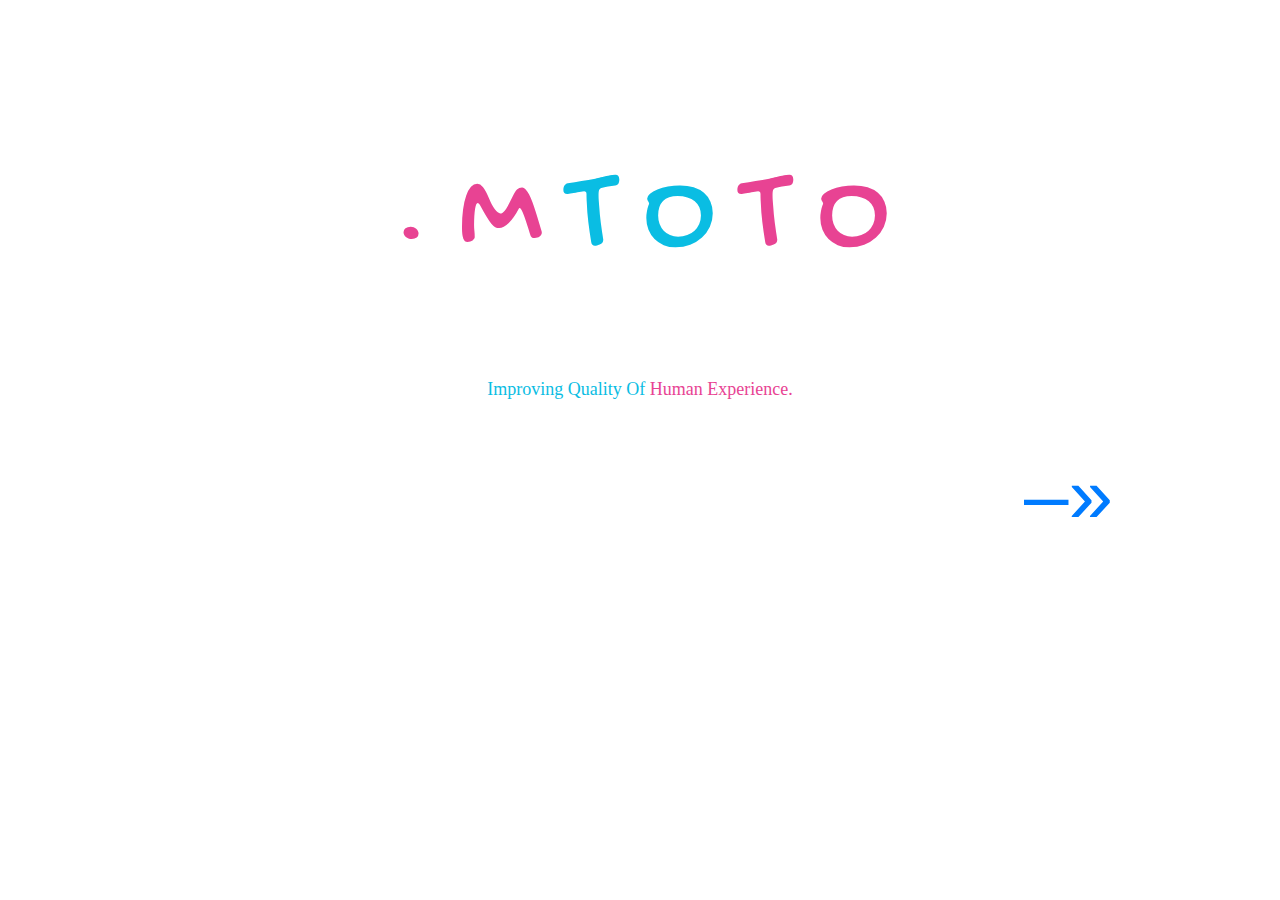
==== commit d5e1ad82: "add new pull request" ====
--- a/index.html
+++ b/index.html
@@ -8,53 +8,17 @@
     <title></title>
   </head>
   <body class="index">
-    <div class="container-fluid mtoto-header">
-      <div class="row">
-        <div class="col-md-12 text-center">
-          <div class="text-uppercase text-center ">
-            <span class = "dot">.</span>
-            <span class = "M">M</span>
-            <span class="t1">t</span>
-            <span class="o1">o</span>
-            <span class="t2">t</span>
-            <span class="o2">o</span>
-            <h1 class = "tagline">improving quality of <span class="tag">human experience.</span> </h1>
-           </div>
-        </div>
-      </div>
-      <div class="row infotabs">
-        <div class="col-md-3">
-
-        </div>
-        <div class="col-md-3 infotab1">
-          <div class="content1">
-            <h3>What is <span class ="mtoto">.Mtoto</span>?</h3>
-            <p>Mtoto is an online tool.</p>
-            <p>That measures EI of children between ages 8-12</p>
-            <p>Then gives recommendations based on their performance</p>
-            <p>It is based on TEIQUE-CF (Trait Emotional Intelligence Questionnare -Child Form)</p>
-            <p>Which allows for measurement of EI based 9 facetes</p>
-
-          </div>
-
-        </div>
-        <div class="col-md-3 infotab2">
-          <div class="content2">
-            <h3>Why <span class="mtoto">.Mtoto</span>?</h3>
-            <p>Mtoto was created to help children develop in the area of social emotional skills and equip caregivers with tools to help children of different EI levels to grow their socila emotional skills.</p>
-            <p>Research has shown that individuals who are well emotionally adjusted do very well in their careers, relationship and generally derive a higher satisfaction from life.</p>
-
-          </div>
-
-        </div>
-        <div class=" col-md-3 button">
-          <div class="index_button">
-            <a href= "form1.html">&#187;</a>
-          </div>
-        </div>
-
-      </div>
+      <div class="text-uppercase text-center mtoto-header">
+        <span class = "dot">.</span>
+        <span class = "M">M</span>
+        <span class="t1">t</span>
+        <span class="o1">o</span>
+        <span class="t2">t</span>
+        <span class="o2">o</span>
+        <h1 class = "tagline">improving quality of <span class="tag">human experience.</span> </h1>
     </div>
-
+    <div class="index_button">
+      <a href= "form1.html">&#8211;&#187;</a>
+    </div>
   </body>
-</html>
+</html>--- a/css/mystyle.css
+++ b/css/mystyle.css
@@ -2,30 +2,20 @@
 @import url('https://fonts.googleapis.com/css?family=Gochi+Hand&display=swap');
 @import url('https://fonts.googleapis.com/css?family=Gochi+Hand&display=swap');
 @import url('https://fonts.googleapis.com/css?family=Quicksand&display=swap');
-@import url('https://fonts.googleapis.com/css?family=Raleway&display=swap');
 /* index style */
 .index{
-  background-image: url(../images/pencil.jpg);
+
   background-size: cover;
-  background-repeat: no-repeat;
-  background-position:right;
-  overflow-x: hidden;
-  overflow-y: hidden;
-
 
 }
 .mtoto-header{
-  padding-top:5%;
-  font-size:150px;
-  color:#e84393;
-  font-family: 'Gochi Hand', cursive;
-  background-color: black;
-  opacity: 0.9;
-  height:100vh;
-  width:100%;
+  margin-top:10%;
+  font-size:120px;
+  color:#e84393;
+  font-family: 'Gochi Hand', cursive;
 }
 .t1,.o1{
-  color:white;
+  color:#0abde3;
   font-family: 'Gochi Hand', cursive;
 }
 .t2,.o2{
@@ -38,18 +28,12 @@
     left: 0px; top:-300px;
     font-size: 200px;
 
-
+    
   }
-
-
-
-
-100%{
+  100%{
   left: 0; top: 0;
 }
-
-
-}
+   }
 .dot {
   animation-name: dropfromabove;
   animation: dropfromabove 4s;
@@ -57,73 +41,19 @@
   position: relative;
   left: 0;
   top: 0;
-  color: white;
-
-}
-
+
+} 
 .tagline {
- font-size:20px;
- text-transform: capitalize;
- color:white;
- font-family: 'Gochi Hand', cursive;
- word-spacing:5px;
- margin-top:6%;
-}
-
-.infotabs{
-  padding-top: 2%;
-}
-
-.content1 h3,.content2 h3{
-  font-size: 16px;
-  text-transform: uppercase;
-  padding-top: 3%;
-  padding-left: 3%;
-  padding-right: 3%;
-}
-.content1{
-  background-color: white;
-  height: 100%;
-  border-radius: 3%;
-  opacity:0.9;
-  font-size: 13px;
-  text-align: center;
-  font-family: 'Raleway', sans-serif;
-  color: black;
-}
-.content1:hover{
-  zoom:1.2;
-}
-
-.content2:hover{
-  zoom:1.2
-}
-.content2{
-    background-color: white;
-    height: 100%;
-    border-radius: 3%;
-    opacity: 0.9;
-    font-size: 13px;
-    text-align: center;
-    font-family: 'Raleway', sans-serif;
-      color: black;
-}
-
-.mtoto{
-  font-family: 'Gochi Hand', cursive;
+  margin-top: -2%;
+  font-size: 0.15em;
+  text-transform: capitalize;
+  color:#0abde3;
 }
 /* End of mtoto header */
 
 /* Form styling linear gradient background for all forms*/
-.formbody{
-  overflow-y: hidden;
-  overflow-x: hidden;
-}
-/* .questionnaire1{
-  padding-top:12%
-} */
 #form1, #form2, #form3, #form4 {
-	width: 100vw;
+	width: 100wh;
 	height:100vh;
 	color: #fff;
 	background: linear-gradient(-45deg, #EE7752, #E73C7E, #23A6D5, #23D5AB);
@@ -194,7 +124,6 @@
   padding-top: 2%;
 }
 
-
 .questionnaire1, .questionaire2, .questionaire3, .questionaire4{
   line-height:36px;
   /* margin-bottom:5%; */
@@ -217,7 +146,7 @@
   text-align: center;
   font-family: 'Gochi Hand', cursive;
   word-spacing:30px;
-  margin-top:3%;
+  margin-top: 5%;
 
 }
 #next-btn a{
@@ -235,7 +164,7 @@
 
 
 100%{
-  left:0px; top: -20px;
+  left: 50px; top: 0;
 }
 
 
@@ -250,7 +179,6 @@
   position: relative;
   left: 0;
   top: 0;
-  /* padding-top:12%; */
 
 
 }
@@ -258,17 +186,16 @@
   color:#e84393;
 }
 /* index_button */
-.index_button a {
+.index_button {
   width: 70px;
   height: 70px;
   color:#e84393;
-  margin-top:5%;
-
-  font-size:140px;
+  margin-top: 10%;
+  font-weight: 200;
+  font-size: 80px;
   margin-left: 80%;
   text-align: center;
-
-
+  
 }
 @keyframes bounceAlpha {
   0% {opacity: 1; transform: translateX(0px) scale(1);}
@@ -281,4 +208,8 @@
   animation-duration: 2s;
   animation-iteration-count:infinite;
   animation-timing-function:linear;
-}
+
+}
+.index_button a {
+  text-decoration: none;
+}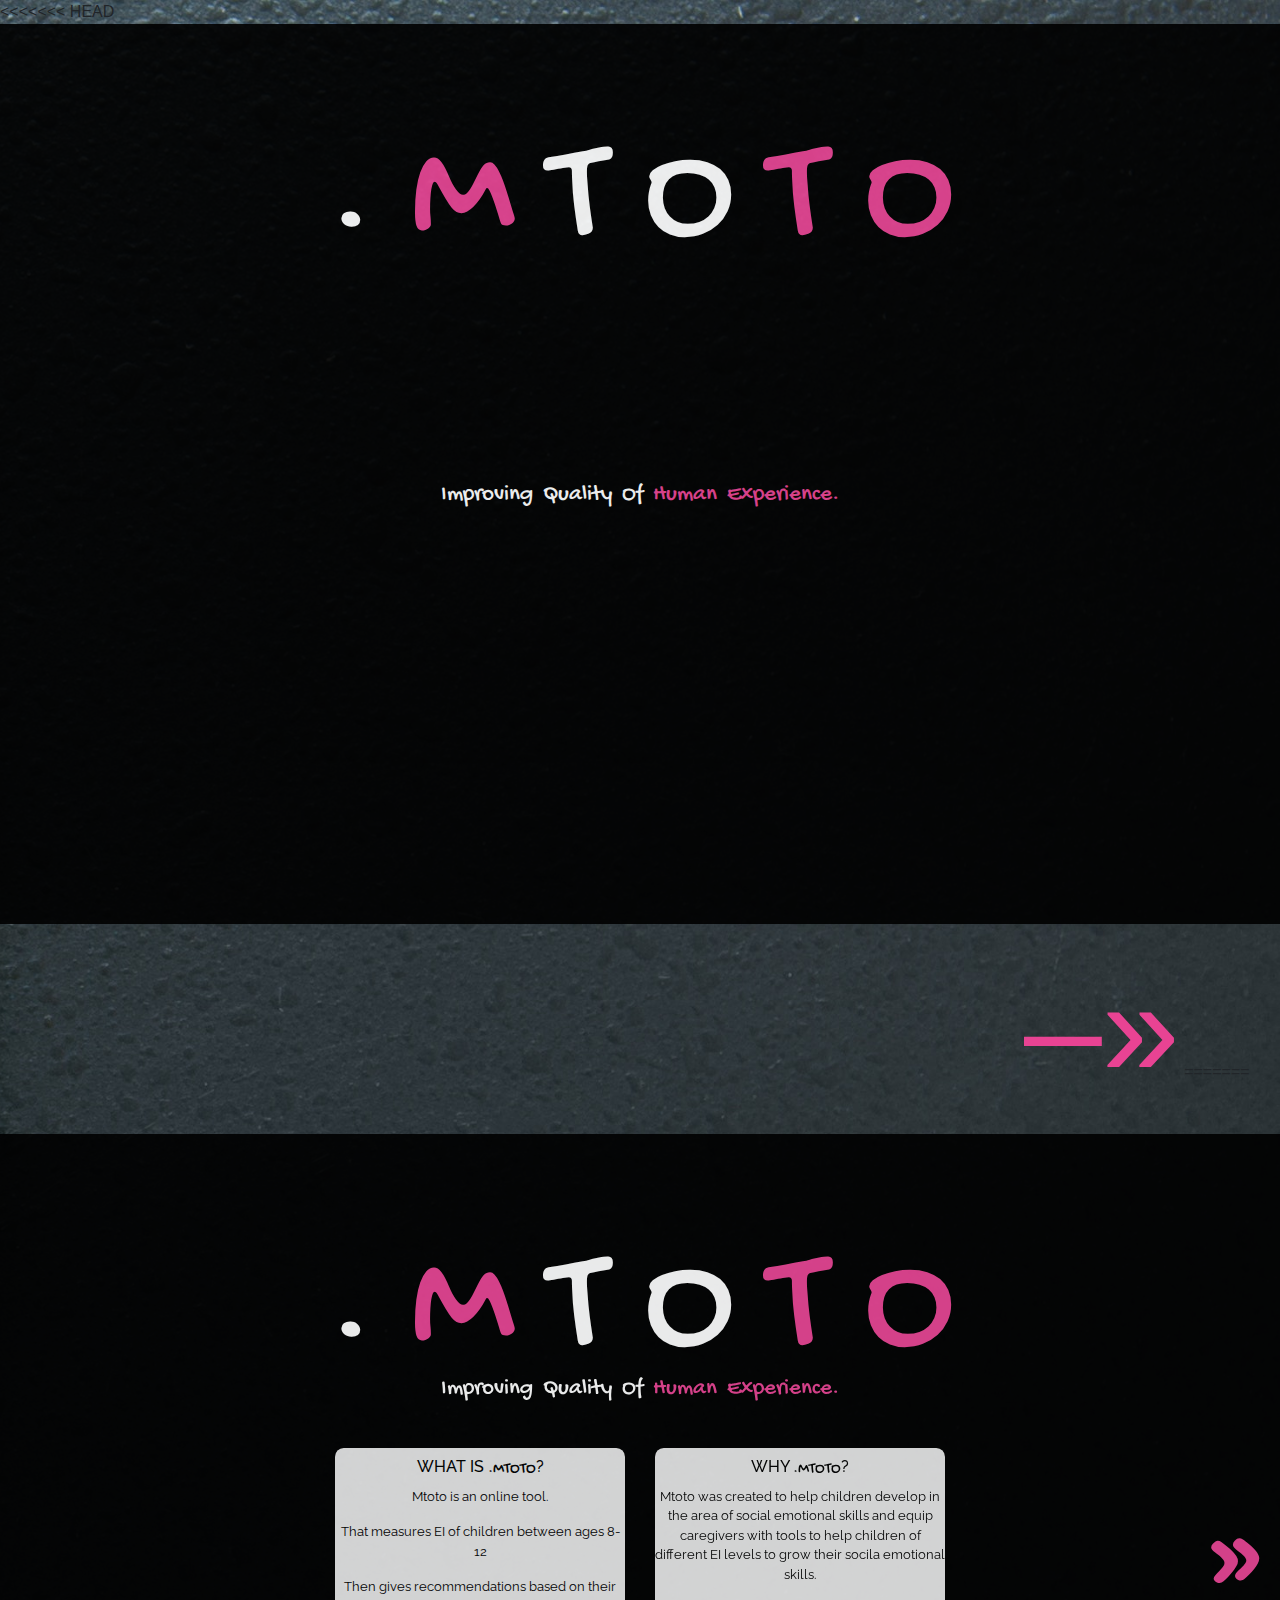
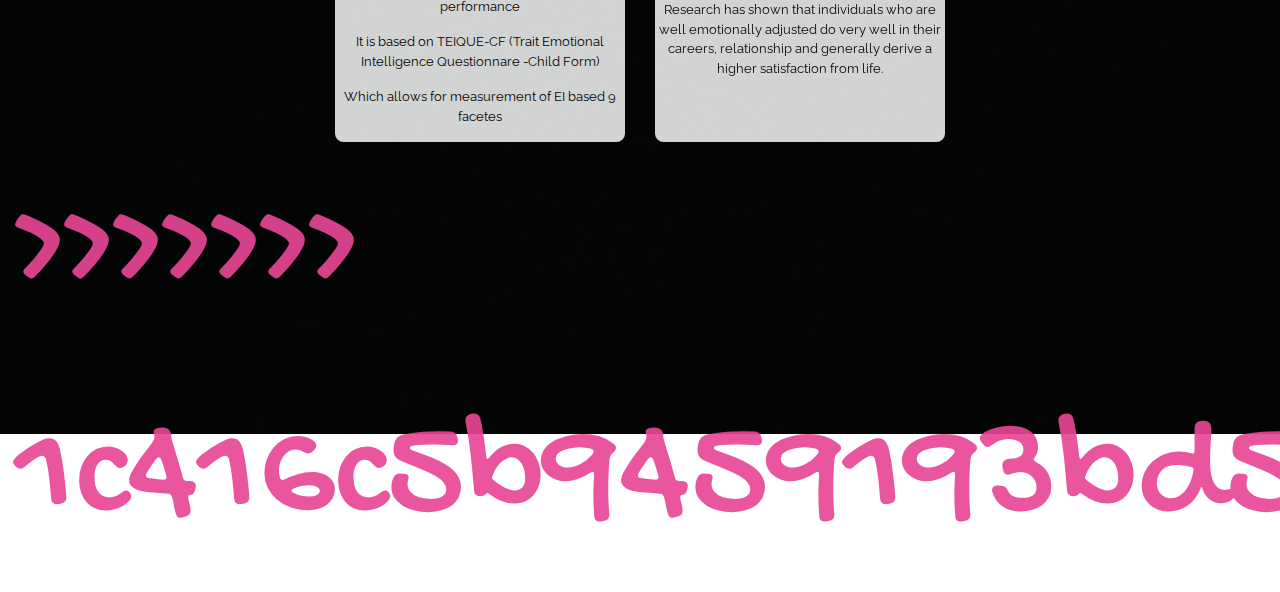
==== commit 60fac2a1: "add files" ====
--- a/index.html
+++ b/index.html
@@ -8,6 +8,7 @@
     <title></title>
   </head>
   <body class="index">
+<<<<<<< HEAD
       <div class="text-uppercase text-center mtoto-header">
         <span class = "dot">.</span>
         <span class = "M">M</span>
@@ -19,6 +20,55 @@
     </div>
     <div class="index_button">
       <a href= "form1.html">&#8211;&#187;</a>
+=======
+    <div class="container-fluid mtoto-header">
+      <div class="row">
+        <div class="col-md-12 text-center">
+          <div class="text-uppercase text-center ">
+            <span class = "dot">.</span>
+            <span class = "M">M</span>
+            <span class="t1">t</span>
+            <span class="o1">o</span>
+            <span class="t2">t</span>
+            <span class="o2">o</span>
+            <h1 class = "tagline">improving quality of <span class="tag">human experience.</span> </h1>
+           </div>
+        </div>
+      </div>
+      <div class="row infotabs">
+        <div class="col-md-3">
+
+        </div>
+        <div class="col-md-3 infotab1">
+          <div class="content1">
+            <h3>What is <span class ="mtoto">.Mtoto</span>?</h3>
+            <p>Mtoto is an online tool.</p>
+            <p>That measures EI of children between ages 8-12</p>
+            <p>Then gives recommendations based on their performance</p>
+            <p>It is based on TEIQUE-CF (Trait Emotional Intelligence Questionnare -Child Form)</p>
+            <p>Which allows for measurement of EI based 9 facetes</p>
+
+          </div>
+
+        </div>
+        <div class="col-md-3 infotab2">
+          <div class="content2">
+            <h3>Why <span class="mtoto">.Mtoto</span>?</h3>
+            <p>Mtoto was created to help children develop in the area of social emotional skills and equip caregivers with tools to help children of different EI levels to grow their socila emotional skills.</p>
+            <p>Research has shown that individuals who are well emotionally adjusted do very well in their careers, relationship and generally derive a higher satisfaction from life.</p>
+
+          </div>
+
+        </div>
+        <div class=" col-md-3 button">
+          <div class="index_button">
+            <a href= "form1.html">&#187;</a>
+          </div>
+        </div>
+
+      </div>
+>>>>>>> 1c416c5b9459193bd57f046123f0d92cd163c8d9
     </div>
+
   </body>
-</html>+</html>
--- a/css/mystyle.css
+++ b/css/mystyle.css
@@ -2,20 +2,30 @@
 @import url('https://fonts.googleapis.com/css?family=Gochi+Hand&display=swap');
 @import url('https://fonts.googleapis.com/css?family=Gochi+Hand&display=swap');
 @import url('https://fonts.googleapis.com/css?family=Quicksand&display=swap');
+@import url('https://fonts.googleapis.com/css?family=Raleway&display=swap');
 /* index style */
 .index{
-
+  background-image: url(../images/pencil.jpg);
   background-size: cover;
+  background-repeat: no-repeat;
+  background-position:right;
+  overflow-x: hidden;
+  overflow-y: hidden;
+
 
 }
 .mtoto-header{
-  margin-top:10%;
-  font-size:120px;
-  color:#e84393;
-  font-family: 'Gochi Hand', cursive;
+  padding-top:5%;
+  font-size:150px;
+  color:#e84393;
+  font-family: 'Gochi Hand', cursive;
+  background-color: black;
+  opacity: 0.9;
+  height:100vh;
+  width:100%;
 }
 .t1,.o1{
-  color:#0abde3;
+  color:white;
   font-family: 'Gochi Hand', cursive;
 }
 .t2,.o2{
@@ -28,7 +38,7 @@
     left: 0px; top:-300px;
     font-size: 200px;
 
-    
+
   }
   100%{
   left: 0; top: 0;
@@ -41,19 +51,80 @@
   position: relative;
   left: 0;
   top: 0;
-
-} 
+  color: white;
+
+}
+
 .tagline {
+<<<<<<< HEAD
   margin-top: -2%;
   font-size: 0.15em;
   text-transform: capitalize;
   color:#0abde3;
+=======
+ font-size:20px;
+ text-transform: capitalize;
+ color:white;
+ font-family: 'Gochi Hand', cursive;
+ word-spacing:5px;
+ margin-top:6%;
+}
+
+.infotabs{
+  padding-top: 2%;
+}
+
+.content1 h3,.content2 h3{
+  font-size: 16px;
+  text-transform: uppercase;
+  padding-top: 3%;
+  padding-left: 3%;
+  padding-right: 3%;
+}
+.content1{
+  background-color: white;
+  height: 100%;
+  border-radius: 3%;
+  opacity:0.9;
+  font-size: 13px;
+  text-align: center;
+  font-family: 'Raleway', sans-serif;
+  color: black;
+}
+.content1:hover{
+  zoom:1.2;
+}
+
+.content2:hover{
+  zoom:1.2
+}
+.content2{
+    background-color: white;
+    height: 100%;
+    border-radius: 3%;
+    opacity: 0.9;
+    font-size: 13px;
+    text-align: center;
+    font-family: 'Raleway', sans-serif;
+      color: black;
+}
+
+.mtoto{
+  font-family: 'Gochi Hand', cursive;
+>>>>>>> 1c416c5b9459193bd57f046123f0d92cd163c8d9
 }
 /* End of mtoto header */
 
 /* Form styling linear gradient background for all forms*/
+.formbody{
+  overflow-y: hidden;
+  overflow-x: hidden;
+}
+/* .questionnaire1{
+  padding-top:12%
+} */
 #form1, #form2, #form3, #form4 {
-	width: 100wh;
+	width: 100vw;
 	height:100vh;
 	color: #fff;
 	background: linear-gradient(-45deg, #EE7752, #E73C7E, #23A6D5, #23D5AB);
@@ -124,6 +195,7 @@
   padding-top: 2%;
 }
 
+
 .questionnaire1, .questionaire2, .questionaire3, .questionaire4{
   line-height:36px;
   /* margin-bottom:5%; */
@@ -146,7 +218,7 @@
   text-align: center;
   font-family: 'Gochi Hand', cursive;
   word-spacing:30px;
-  margin-top: 5%;
+  margin-top:3%;
 
 }
 #next-btn a{
@@ -164,7 +236,7 @@
 
 
 100%{
-  left: 50px; top: 0;
+  left:0px; top: -20px;
 }
 
 
@@ -179,6 +251,7 @@
   position: relative;
   left: 0;
   top: 0;
+  /* padding-top:12%; */
 
 
 }
@@ -186,16 +259,17 @@
   color:#e84393;
 }
 /* index_button */
-.index_button {
+.index_button a {
   width: 70px;
   height: 70px;
   color:#e84393;
-  margin-top: 10%;
-  font-weight: 200;
-  font-size: 80px;
+  margin-top:5%;
+
+  font-size:140px;
   margin-left: 80%;
   text-align: center;
-  
+
+
 }
 @keyframes bounceAlpha {
   0% {opacity: 1; transform: translateX(0px) scale(1);}
@@ -208,8 +282,12 @@
   animation-duration: 2s;
   animation-iteration-count:infinite;
   animation-timing-function:linear;
+<<<<<<< HEAD
 
 }
 .index_button a {
   text-decoration: none;
-}+}
+=======
+}
+>>>>>>> 1c416c5b9459193bd57f046123f0d92cd163c8d9
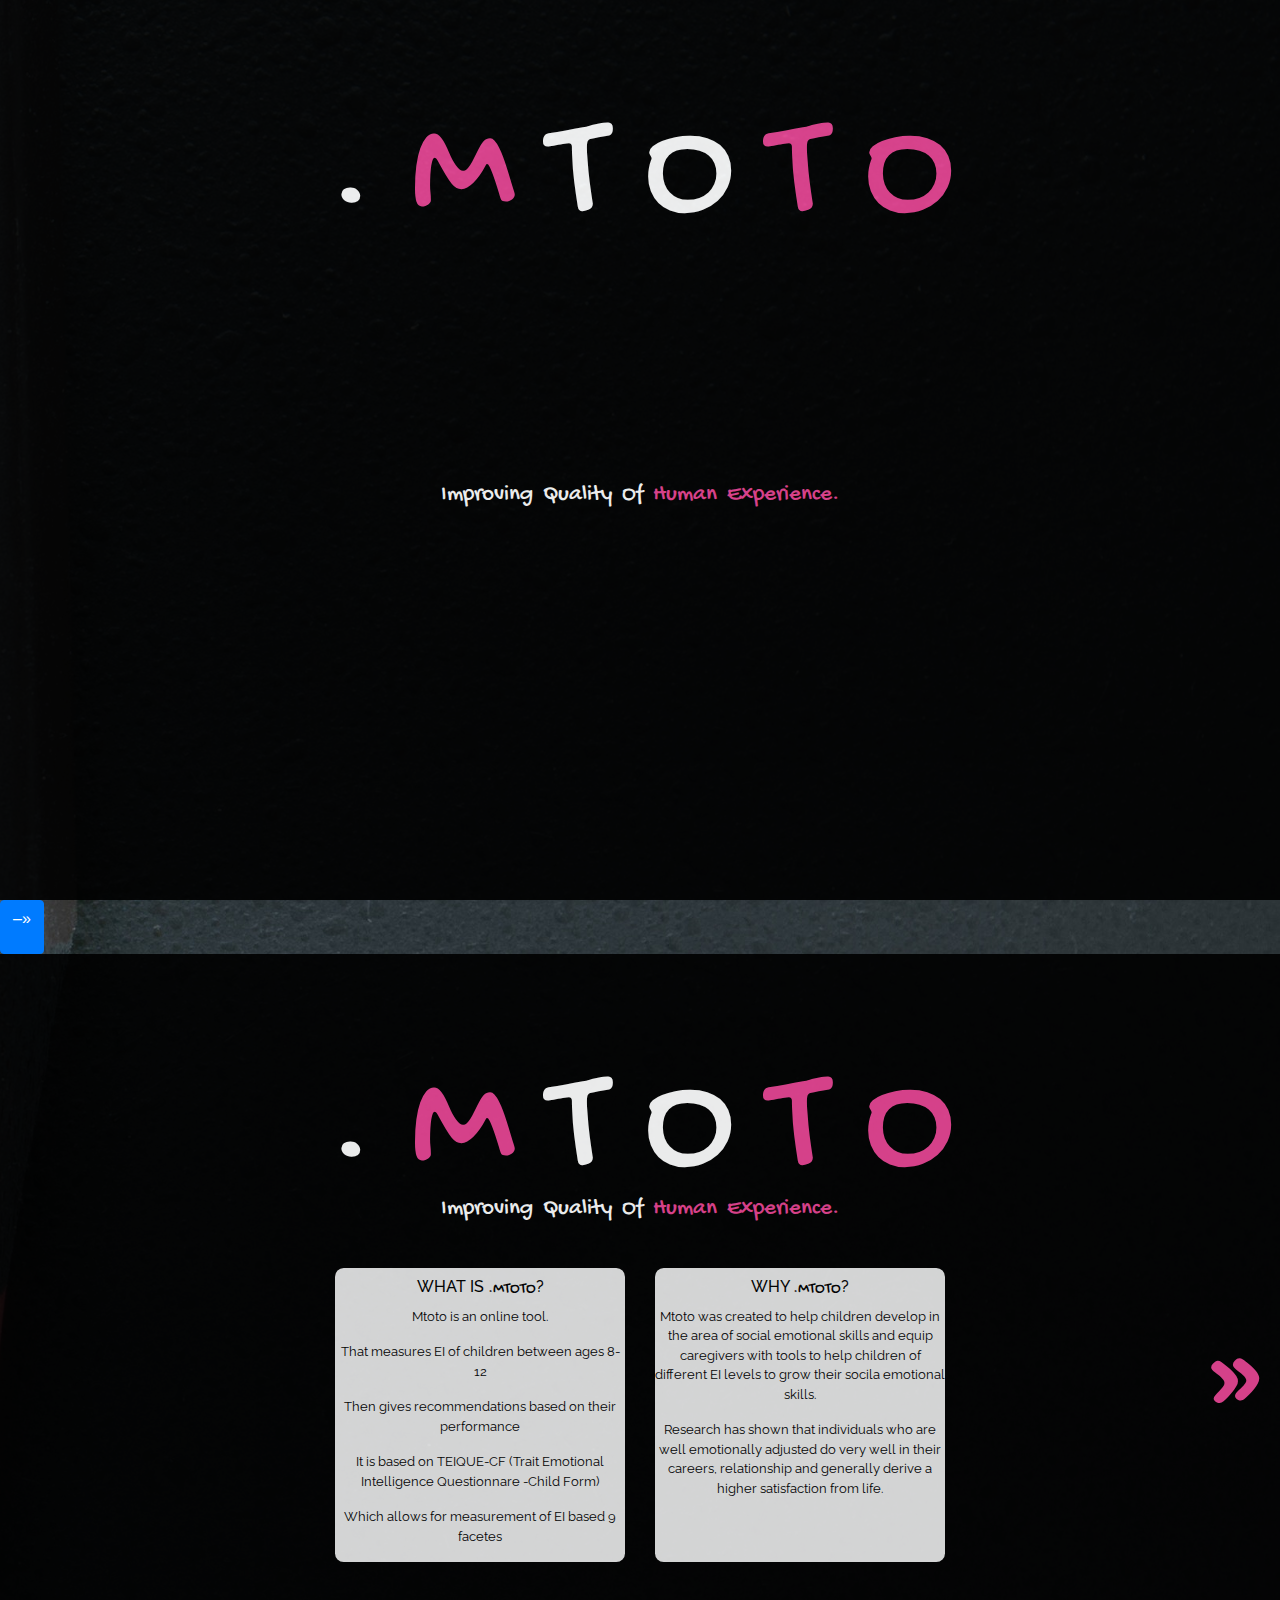
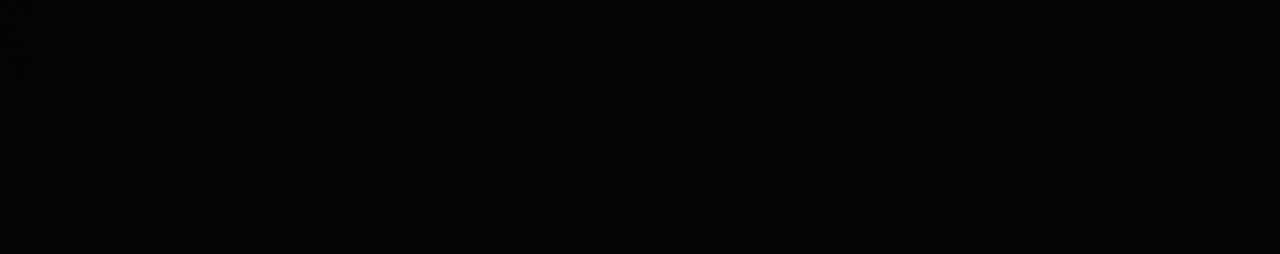
==== commit 766ca019: "Merge dev work for continuity" ====
--- a/index.html
+++ b/index.html
@@ -2,25 +2,636 @@
 <html lang="en" dir="ltr">
   <head>
     <meta charset="utf-8">
-    <link href="https://fonts.googleapis.com/css?family=Kurale%7CQuicksand&display=swap" rel="stylesheet">
-    <link rel="stylesheet" href="https://maxcdn.bootstrapcdn.com/bootstrap/4.0.0/css/bootstrap.min.css" integrity="sha384-Gn5384xqQ1aoWXA+058RXPxPg6fy4IWvTNh0E263XmFcJlSAwiGgFAW/dAiS6JXm" crossorigin="anonymous">
+    <link rel="stylesheet" type="text/css" href="css/bootstrap.css">
     <link rel="stylesheet" href="css/mystyle.css">
+    <script type="text/javascript" src="js/jquery.js"></script>
+    <script type="text/javascript" src="js/bootstrap.min.js"></script>
+    <script type="text/javascript" src="js/main.js"></script>
     <title></title>
   </head>
   <body class="index">
-<<<<<<< HEAD
-      <div class="text-uppercase text-center mtoto-header">
-        <span class = "dot">.</span>
-        <span class = "M">M</span>
-        <span class="t1">t</span>
-        <span class="o1">o</span>
-        <span class="t2">t</span>
-        <span class="o2">o</span>
-        <h1 class = "tagline">improving quality of <span class="tag">human experience.</span> </h1>
+    <!--This is th logo slide up-->
+    <div class="text-uppercase text-center mtoto-header">
+      <span class = "dot">.</span>
+      <span class = "M">M</span>
+      <span class="t1">t</span>
+      <span class="o1">o</span>
+      <span class="t2">t</span>
+      <span class="o2">o</span>
+      <h1 class = "tagline">improving quality of <span class="tag">human experience.</span> </h1>
     </div>
+    <!--This is the end of the slide up-->
+    <!--Beginning of the modal Class-->
+    <div class="container">
+      <!-- Extra large modal -->
+      <div class="modal fade bd-example-modal-xl" tabindex="-1" role="dialog" aria-labelledby="myExtraLargeModalLabel" aria-hidden="true">
+        <div class="modal-dialog modal-xl">
+          <div class="modal-content">
+              <div class="tabbable"> <!-- Only required for left/right tabs -->
+                <ul class="nav nav-tabs">
+                  <li class="active"><a href="#form1" data-toggle="tab">Form 1</a></li>
+                  <li><a href="#form2" data-toggle="tab">Form 2</a></li>
+                  <li><a href="#form3" data-toggle="tab">Form3</a></li>
+                  <li><a href="#form4" data-toggle="tab">Form 4</a></li>
+                </ul>
+                <div class="tab-content" id="modalclassform1">
+                  <!--This is  the beginning of form one -->
+                  <div class="tab-pane active" id="form1">
+                    <h2>EMOTIONAL INTELLIGENCE</h2>
+                    <div class="row">
+                      <div class="col-md-6">
+                        <form class="questionnaire1">
+                           <!--Adaptability form !-->
+                           <div class="form-check-inline">
+                             <p>1. I find it hard to get used to a new school year.</p>
+                             <input type="radio" name="adaptability" value="1">
+                             <label>Strongly Agree</label>
+                             <input type="radio" name="adaptability" value="2">
+                             <label>Agree</label>
+                             <input type="radio" name="adaptability" value="3">
+                             <label>Neutral</label>
+                             <input type="radio" name="adaptability" value="4">
+                             <label>Disagree</label>
+                             <input type="radio" name="adaptability" value="5">
+                             <label>Strongly Disagree</label>
+                           </div>
+                           <!--Affective disposition form 1-->
+                           <div class="form-check-inline">
+                             <p>2. I am a very happy kid.</p>
+                             <input type="radio" name="affectivedisposition" value="5">
+                             <label>Strongly Agree</label>
+                             <input type="radio" name="affectivedisposition" value="4">
+                             <label>Agree</label>
+                             <input type="radio" name="affectivedisposition" value="3">
+                             <label>Neutral</label>
+                             <input type="radio" name="affectivedisposition" value="2">
+                             <label>Disagree</label>
+                             <input type="radio" name="affectivedisposition" value="1">
+                             <label>Strongly Disagree</label>
+                           </div>
+                           <!--Emotional expression form 1-->
+                           <div class="form-check-inline">
+                             <p>3. I always find words to show how i feel.</p>
+                             <input type="radio" name="emotionalexpression" value="5">
+                             <label>Strongly Agree</label>
+                             <input type="radio" name="emotionalexpression" value="4">
+                             <label>Agree</label>
+                             <input type="radio" name="emotionalexpression" value="3">
+                             <label>Neutral</label>
+                             <input type="radio" name="emotionalexpression" value="2">
+                             <label>Disagree</label>
+                             <input type="radio" name="emotionalexpression" value="1">
+                             <label>Strongly Disagree</label>
+                           </div>
+                           <!--Emotional perception form 1-->
+                           <div class="form-check-inline">
+                             <p>4. It is easy for me to understand how i feel.</p>
+                             <input type="radio" name="emotionalperception" value="5">
+                             <label>Strongly Agree</label>
+                             <input type="radio" name="emotionalperception" value="4">
+                             <label>Agree</label>
+                             <input type="radio" name="emotionalperception" value="3">
+                             <label>Neutral</label>
+                             <input type="radio" name="emotionalperception" value="2">
+                             <label>Disagree</label>
+                             <input type="radio" name="emotionalperception" value="1">
+                             <label>Strongly Disagree</label>
+                           </div>
+                           <!--Emotional regulation form 1-->
+                           <div class="form-check-inline">
+                             <p>5. I can control my anger.</p>
+                             <input type="radio" name="emotionalregulation" value="5">
+                             <label>Strongly Agree</label>
+                             <input type="radio" name="emotionalregulation" value="4">
+                             <label>Agree</label>
+                             <input type="radio" name="emotionalregulation" value="3">
+                             <label>Neutral</label>
+                             <input type="radio" name="emotionalregulation" value="2">
+                             <label>Disagree</label>
+                             <input type="radio" name="emotionalregulation" value="1">
+                             <label>Strongly Disagree</label>
+                           </div>
+                        </form>
+                      </div>
+                      <div class="col-md-6">
+                        <form class="questionnaire1 form-column2">
+                          <!--Low impulsivity form 1-->
+                          <div class="form-check-inline">
+                            <p>6. I don't like waiting for what I want.</p>
+                            <input type="radio" name="lowimpulsivity" value="1">
+                            <label>Strongly Agree</label>
+                            <input type="radio" name="lowimpulsivity" value="2">
+                            <label>Agree</label>
+                            <input type="radio" name="lowimpulsivity" value="3">
+                            <label>Neutral</label>
+                            <input type="radio" name="lowimpulsivity" value="4">
+                            <label>Disagree</label>
+                            <input type="radio" name="lowimpulsivity" value="5">
+                            <label>Strongly Disagree</label>
+                          </div>
+                          <!--Peer relations form 1-->
+                          <div class="form-check-inline">
+                            <p>7. I listen to my friends' problems.</p>
+                            <input type="radio" name="peerrelations" value="5">
+                            <label>Strongly Agree</label>
+                            <input type="radio" name="peerrelations" value="4">
+                            <label>Agree</label>
+                            <input type="radio" name="peerrelations" value="3">
+                            <label>Neutral</label>
+                            <input type="radio" name="peerrelations" value="2">
+                            <label>Disagree</label>
+                            <input type="radio" name="peerrelations" value="1">
+                            <label>Strongly Disagree</label>
+                          </div>
+                          <!--Self-esteem form 1-->
+                          <div class="form-check-inline">
+                            <p>8. I feel great about myself.</p>
+                            <input type="radio" name="selfesteem" value="5">
+                            <label>Strongly Agree</label>
+                            <input type="radio" name="selfesteem" value="4">
+                            <label>Agree</label>
+                            <input type="radio" name="selfesteem" value="3">
+                            <label>Neutral</label>
+                            <input type="radio" name="selfesteem" value="2">
+                            <label>Disagree</label>
+                            <input type="radio" name="selfesteem" value="1">
+                            <label>Strongly Disagree</label>
+                          </div>
+                          <!--Self-motivation form 1-->
+                          <div class="form-check-inline">
+                            <p>9. I always try to become beter at school.</p>
+                            <input type="radio" name="selfmotivation" value="5">
+                            <label>Strongly Agree</label>
+                            <input type="radio" name="selfmotivation" value="4">
+                            <label>Agree</label>
+                            <input type="radio" name="selfmotivation" value="3">
+                            <label>Neutral</label>
+                            <input type="radio" name="selfmotivation" value="2">
+                            <label>Disagree</label>
+                            <input type="radio" name="selfmotivation" value="1">
+                            <label>Strongly Disagree</label>
+                          </div>
+                        </form>
+                        <div class="col-md-12 text-right" id="next-btn">
+                          <a href="form2">&#187;</a>
+                        </div>
+                      </div>
+                    </div>
+                  </div>
+                  <!-- The end of form one-->
+                </div>
+                <div class="tab-content" id="modalclassform2">
+                  <!--This is  the beginning of form two -->
+                  <div class="tab-pane" id="form2">
+                    <h2>EMOTIONAL INTELLIGENCE</h2>
+                    <div class="row">
+                      <div class="col-md-6">
+                        <form class="questionaire2">
+                          <!--Adaptability form 2-->
+                          <div class="form-check-inline">
+                            <p>1. I like meeting new people.</p>
+                            <input type="radio" name="adaptability" value="5">
+                            <label>Strongly Agree</label>
+                            <input type="radio" name="adaptability" value="4">
+                            <label>Agree</label>
+                            <input type="radio" name="adaptability" value="3">
+                            <label>Neutral</label>
+                            <input type="radio" name="adaptability" value="2">
+                            <label>Disagree</label>
+                            <input type="radio" name="adaptability" value="1">
+                            <label>Strongly Disagree</label>
+                          </div>
+                          <!--Affective disposition form 1-->
+                          <div class="form-check-inline">
+                            <p>2. I throw tantrums when I don't get what I want</p>
+                            <input type="radio" name="affectivedisposition" value="1">
+                            <label>Strongly Agree</label>
+                            <input type="radio" name="affectivedisposition" value="2">
+                            <label>Agree</label>
+                            <input type="radio" name="affectivedisposition" value="3">
+                            <label>Neutral</label>
+                            <input type="radio" name="affectivedisposition" value="4">
+                            <label>Disagree</label>
+                            <input type="radio" name="affectivedisposition" value="5">
+                            <label>Strongly Disagree</label>
+                          </div>
+                          <!--Emotional expression form 1-->
+                          <div class="form-check-inline">
+                            <p>3. I laugh alot.</p>
+                            <input type="radio" name="emotionalexpression" value="5">
+                            <label>Strongly Agree</label>
+                            <input type="radio" name="emotionalexpression" value="4">
+                            <label>Agree</label>
+                            <input type="radio" name="emotionalexpression" value="3">
+                            <label>Neutral</label>
+                            <input type="radio" name="emotionalexpression" value="2">
+                            <label>Disagree</label>
+                            <input type="radio" name="emotionalexpression" value="1">
+                            <label>Strongly Disagree</label>
+                          </div>
+                          <!--Emotional perception form 1-->
+                          <div class="form-check-inline">
+                            <p>4. I can tell mum/dad when I am angry.</p>
+                            <input type="radio" name="emotionalperception" value="5">
+                            <label>Strongly Agree</label>
+                            <input type="radio" name="emotionalperception" value="4">
+                            <label>Agree</label>
+                            <input type="radio" name="emotionalperception" value="3">
+                            <label>Neutral</label>
+                            <input type="radio" name="emotionalperception" value="2">
+                            <label>Disagree</label>
+                            <input type="radio" name="emotionalperception" value="1">
+                            <label>Strongly Disagree</label>
+                          </div>
+                          <!--Emotional regulation form 1-->
+                          <div class="form-check-inline">
+                            <p>5. I get angry when mum/dad don't get me what I want.</p>
+                            <input type="radio" name="emotionalregulation" value="1">
+                            <label>Strongly Agree</label>
+                            <input type="radio" name="emotionalregulation" value="2">
+                            <label>Agree</label>
+                            <input type="radio" name="emotionalregulation" value="3">
+                            <label>Neutral</label>
+                            <input type="radio" name="emotionalregulation" value="4">
+                            <label>Disagree</label>
+                            <input type="radio" name="emotionalregulation" value="5">
+                            <label>Strongly Disagree</label>
+                          </div>
+                        </form>
+                      </div>
+                      <div class="col-md-6">
+                        <form class="questionaire2">
+                          <!--Low impulsivity form 1-->
+                          <div class="form-check-inline">
+                            <p>6. I understand when mum/dad don't get me something that I really want.</p>
+                            <input type="radio" name="lowimpulsivity" value="5">
+                            <label>Strongly Agree</label>
+                            <input type="radio" name="lowimpulsivity" value="4">
+                            <label>Agree</label>
+                            <input type="radio" name="lowimpulsivity" value="3">
+                            <label>Neutral</label>
+                            <input type="radio" name="lowimpulsivity" value="2">
+                            <label>Disagree</label>
+                            <input type="radio" name="lowimpulsivity" value="1">
+                            <label>Strongly Disagree</label>
+                          </div>
+                          <!--Peer relations form 1-->
+                          <div class="form-check-inline">
+                            <p>7. Kids in school like playing with me.</p>
+                            <input type="radio" name="peerrelations" value="5">
+                            <label>Strongly Agree</label>
+                            <input type="radio" name="peerrelations" value="4">
+                            <label>Agree</label>
+                            <input type="radio" name="peerrelations" value="3">
+                            <label>Neutral</label>
+                            <input type="radio" name="peerrelations" value="2">
+                            <label>Disagree</label>
+                            <input type="radio" name="peerrelations" value="1">
+                            <label>Strongly Disagree</label>
+                          </div>
+                          <!--Self-esteem form 1-->
+                          <div class="form-check-inline">
+                            <p>8. Most people like me.</p>
+                            <input type="radio" name="selfesteem" value="5">
+                            <label>Strongly Agree</label>
+                            <input type="radio" name="selfesteem" value="4">
+                            <label>Agree</label>
+                            <input type="radio" name="selfesteem" value="3">
+                            <label>Neutral</label>
+                            <input type="radio" name="selfesteem" value="2">
+                            <label>Disagree</label>
+                            <input type="radio" name="selfesteem" value="1">
+                            <label>Strongly Disagree</label>
+                          </div>
+                          <!--Self-motivation form 1-->
+                          <div class="form-check-inline">
+                            <p>9. I don't like studying I'd rather play.</p>
+                            <input type="radio" name="selfmotivation" value="1">
+                            <label>Strongly Agree</label>
+                            <input type="radio" name="selfmotivation" value="2">
+                            <label>Agree</label>
+                            <input type="radio" name="selfmotivation" value="3">
+                            <label>Neutral</label>
+                            <input type="radio" name="selfmotivation" value="4">
+                            <label>Disagree</label>
+                            <input type="radio" name="selfmotivation" value="5">
+                            <label>Strongly Disagree</label>
+                          </div>
+                        </form>
+                        <div class="col-md-12 text-right" id="next-btn">
+                          <a href="#form3">&#187;</a>
+                        </div>
+                      </div>
+                    </div>
+                  </div>
+                  <!--The end of form two-->
+                </div>
+                <div class="tab-content" id="modalclassform3">
+                  <!--This is  the beginning of form three -->
+                  <div class="tab-pane active" id="form3">
+                    <h2>EMOTIONAL INTELLIGENCE</h2>
+                    <div class="row">
+                      <div class="col-md-6">
+                        <form class="questionaire3">
+                          <!--Adaptability form 2-->
+                          <div class="form-check-inline">
+                            <p>1. If I transfer school I'll adapt really fast.</p>
+                            <input type="radio" name="adaptability" value="5">
+                            <label>Strongly Agree</label>
+                            <input type="radio" name="adaptability" value="4">
+                            <label>Agree</label>
+                            <input type="radio" name="adaptability" value="3">
+                            <label>Neutral</label>
+                            <input type="radio" name="adaptability" value="2">
+                            <label>Disagree</label>
+                            <input type="radio" name="adaptability" value="1">
+                            <label>Strongly Disagree</label>
+                          </div>
+                          <!--Affective disposition form 1-->
+                          <div class="form-check-inline">
+                            <p>2. I cry when I am sad or when somebody hurts me.</p>
+                            <input type="radio" name="affectivedisposition" value="5">
+                            <label>Strongly Agree</label>
+                            <input type="radio" name="affectivedisposition" value="4">
+                            <label>Agree</label>
+                            <input type="radio" name="affectivedisposition" value="3">
+                            <label>Neutral</label>
+                            <input type="radio" name="affectivedisposition" value="2">
+                            <label>Disagree</label>
+                            <input type="radio" name="affectivedisposition" value="1">
+                            <label>Strongly Disagree</label>
+                          </div>
+                          <!--Emotional expression form 1-->
+                          <div class="form-check-inline">
+                            <p>3. I tell my friends when they've hurt me.</p>
+                            <input type="radio" name="emotionalexpression" value="5">
+                            <label>Strongly Agree</label>
+                            <input type="radio" name="emotionalexpression" value="4">
+                            <label>Agree</label>
+                            <input type="radio" name="emotionalexpression" value="3">
+                            <label>Neutral</label>
+                            <input type="radio" name="emotionalexpression" value="2">
+                            <label>Disagree</label>
+                            <input type="radio" name="emotionalexpression" value="1">
+                            <label>Strongly Disagree</label>
+                          </div>
+                          <!--Emotional perception form 1-->
+                          <div class="form-check-inline">
+                            <p>4. I say sorry when I make someone angry.</p>
+                            <input type="radio" name="emotionalperception" value="5">
+                            <label>Strongly Agree</label>
+                            <input type="radio" name="emotionalperception" value="4">
+                            <label>Agree</label>
+                            <input type="radio" name="emotionalperception" value="3">
+                            <label>Neutral</label>
+                            <input type="radio" name="emotionalperception" value="2">
+                            <label>Disagree</label>
+                            <input type="radio" name="emotionalperception" value="1">
+                            <label>Strongly Disagree</label>
+                          </div>
+                          <!--Emotional regulation form 1-->
+                          <div class="form-check-inline">
+                            <p>5. I start fights with my friends or siblings.</p>
+                            <input type="radio" name="emotionalregulation" value="1">
+                            <label>Strongly Agree</label>
+                            <input type="radio" name="emotionalregulation" value="2">
+                            <label>Agree</label>
+                            <input type="radio" name="emotionalregulation" value="3">
+                            <label>Neutral</label>
+                            <input type="radio" name="emotionalregulation" value="4">
+                            <label>Disagree</label>
+                            <input type="radio" name="emotionalregulation" value="5">
+                            <label>Strongly Disagree</label>
+                          </div>
+                        </form>
+                      </div>
+                      <div class="col-md-6">
+                        <form class="questionaire3">
+                          <!--Low impulsivity form 1-->
+                          <div class="form-check-inline">
+                            <p>6. I hit or hurst other kids for no reason.</p>
+                            <input type="radio" name="lowimpulsivity" value="1">
+                            <label>Strongly Agree</label>
+                            <input type="radio" name="lowimpulsivity" value="2">
+                            <label>Agree</label>
+                            <input type="radio" name="lowimpulsivity" value="3">
+                            <label>Neutral</label>
+                            <input type="radio" name="lowimpulsivity" value="4">
+                            <label>Disagree</label>
+                            <input type="radio" name="lowimpulsivity" value="5">
+                            <label>Strongly Disagree</label>
+                          </div>
+                          <!--Peer relations form 1-->
+                          <div class="form-check-inline">
+                            <p>7. If it's my friends birthday I'll definitely get them a gift.</p>
+                            <input type="radio" name="peerrelations" value="5">
+                            <label>Strongly Agree</label>
+                            <input type="radio" name="peerrelations" value="4">
+                            <label>Agree</label>
+                            <input type="radio" name="peerrelations" value="3">
+                            <label>Neutral</label>
+                            <input type="radio" name="peerrelations" value="2">
+                            <label>Disagree</label>
+                            <input type="radio" name="peerrelations" value="1">
+                            <label>Strongly Disagree</label>
+                          </div>
+                          <!--Self-esteem form 1-->
+                          <div class="form-check-inline">
+                            <p>8. I don't think I am beautiful or handsome.</p>
+                            <input type="radio" name="selfesteem" value="1">
+                            <label>Strongly Agree</label>
+                            <input type="radio" name="selfesteem" value="2">
+                            <label>Agree</label>
+                            <input type="radio" name="selfesteem" value="3">
+                            <label>Neutral</label>
+                            <input type="radio" name="selfesteem" value="4">
+                            <label>Disagree</label>
+                            <input type="radio" name="selfesteem" value="5">
+                            <label>Strongly Disagree</label>
+                          </div>
+                          <!--Self-motivation form 1-->
+                          <div class="form-check-inline">
+                            <p>9. I try doing doing assignments as well as I can.</p>
+                            <input type="radio" name="selfmotivation" value="5">
+                            <label>Strongly Agree</label>
+                            <input type="radio" name="selfmotivation" value="4">
+                            <label>Agree</label>
+                            <input type="radio" name="selfmotivation" value="3">
+                            <label>Neutral</label>
+                            <input type="radio" name="selfmotivation" value="2">
+                            <label>Disagree</label>
+                            <input type="radio" name="selfmotivation" value="1">
+                            <label>Strongly Disagree</label>
+                          </div>
+                        </form>
+                        <div class="col-md-12 text-right" id="next-btn">
+                          <a href="#form4">&#187;</a>
+                        </div>
+                      </div>
+                    </div>
+                  </div>
+                  <!--The end of form three-->
+                </div>
+                <div class="tab-content" id="modalclassform4">
+                  <!--This is  the beginning of form four -->
+                  <div class="tab-pane active" id="form4">
+                    <h2>EMOTIONAL INTELLIGENCE</h2>
+                    <div class="row">
+                      <div class="col-md-6">
+                        <form class="questionaire4">
+                          <!--Adaptability form 2-->
+                          <div class="form-check-inline">
+                            <p>1. I don't like trying new things.</p>
+                            <input type="radio" name="adaptability" value="1">
+                            <label>Strongly Agree</label>
+                            <input type="radio" name="adaptability" value="2">
+                            <label>Agree</label>
+                            <input type="radio" name="adaptability" value="3">
+                            <label>Neutral</label>
+                            <input type="radio" name="adaptability" value="4">
+                            <label>Disagree</label>
+                            <input type="radio" name="adaptability" value="5">
+                            <label>Strongly Disagree</label>
+                          </div>
+                          <!--Affective disposition form 1-->
+                          <div class="form-check-inline">
+                            <p>2. I hide my feelings when my friends' hurt me.</p>
+                            <input type="radio" name="affectivedisposition" value="1">
+                            <label>Strongly Agree</label>
+                            <input type="radio" name="affectivedisposition" value="2">
+                            <label>Agree</label>
+                            <input type="radio" name="affectivedisposition" value="3">
+                            <label>Neutral</label>
+                            <input type="radio" name="affectivedisposition" value="4">
+                            <label>Disagree</label>
+                            <input type="radio" name="affectivedisposition" value="5">
+                            <label>Strongly Disagree</label>
+                          </div>
+                          <!--Emotional expression form 1-->
+                          <div class="form-check-inline">
+                            <p>3. It's easy for me to talk about my feelings.</p>
+                            <input type="radio" name="emotionalexpression" value="5">
+                            <label>Strongly Agree</label>
+                            <input type="radio" name="emotionalexpression" value="4">
+                            <label>Agree</label>
+                            <input type="radio" name="emotionalexpression" value="3">
+                            <label>Neutral</label>
+                            <input type="radio" name="emotionalexpression" value="2">
+                            <label>Disagree</label>
+                            <input type="radio" name="emotionalexpression" value="1">
+                            <label>Strongly Disagree</label>
+                          </div>
+                          <!--Emotional perception form 1-->
+                          <div class="form-check-inline">
+                            <p>4. I laugh at my friends when they get hurt.</p>
+                            <input type="radio" name="emotionalperception" value="1">
+                            <label>Strongly Agree</label>
+                            <input type="radio" name="emotionalperception" value="2">
+                            <label>Agree</label>
+                            <input type="radio" name="emotionalperception" value="3">
+                            <label>Neutral</label>
+                            <input type="radio" name="emotionalperception" value="4">
+                            <label>Disagree</label>
+                            <input type="radio" name="emotionalperception" value="5">
+                            <label>Strongly Disagree</label>
+                          </div>
+                          <!--Emotional regulation form 1-->
+                          <div class="form-check-inline">
+                            <p>5. I throw tantrums when mum or dad refuse to let me play.</p>
+                            <input type="radio" name="emotionalregulation" value="1">
+                            <label>Strongly Agree</label>
+                            <input type="radio" name="emotionalregulation" value="2">
+                            <label>Agree</label>
+                            <input type="radio" name="emotionalregulation" value="3">
+                            <label>Neutral</label>
+                            <input type="radio" name="emotionalregulation" value="4">
+                            <label>Disagree</label>
+                            <input type="radio" name="emotionalregulation" value="5">
+                            <label>Strongly Disagree</label>
+                          </div>
+                        </form>
+                      </div>
+                      <div class="col-md-6">
+                        <form class="questionaire4">
+                          <!--Low impulsivity form 1-->
+                          <div class="form-check-inline">
+                            <p>6. I don't like it when my parents make me wait for something I really want i.e a snack.</p>
+                            <input type="radio" name="lowimpulsivity" value="1">
+                            <label>Strongly Agree</label>
+                            <input type="radio" name="lowimpulsivity" value="2">
+                            <label>Agree</label>
+                            <input type="radio" name="lowimpulsivity" value="3">
+                            <label>Neutral</label>
+                            <input type="radio" name="lowimpulsivity" value="4">
+                            <label>Disagree</label>
+                            <input type="radio" name="lowimpulsivity" value="5">
+                            <label>Strongly Disagree</label>
+                          </div>
+                          <!--Peer relations form 1-->
+                          <div class="form-check-inline">
+                            <p>7. I don't really like sharing my things with other kids.</p>
+                            <input type="radio" name="peerrelations" value="1">
+                            <label>Strongly Agree</label>
+                            <input type="radio" name="peerrelations" value="2">
+                            <label>Agree</label>
+                            <input type="radio" name="peerrelations" value="3">
+                            <label>Neutral</label>
+                            <input type="radio" name="peerrelations" value="4">
+                            <label>Disagree</label>
+                            <input type="radio" name="peerrelations" value="5">
+                            <label>Strongly Disagree</label>
+                          </div>
+                          <!--Self-esteem form 1-->
+                          <div class="form-check-inline">
+                            <p>8. I am not comfortable talking in front of a class or crowd.</p>
+                            <input type="radio" name="selfesteem" value="1">
+                            <label>Strongly Agree</label>
+                            <input type="radio" name="selfesteem" value="2">
+                            <label>Agree</label>
+                            <input type="radio" name="selfesteem" value="3">
+                            <label>Neutral</label>
+                            <input type="radio" name="selfesteem" value="4">
+                            <label>Disagree</label>
+                            <input type="radio" name="selfesteem" value="5">
+                            <label>Strongly Disagree</label>
+                          </div>
+                          <!--Self-motivation form 1-->
+                          <div class="form-check-inline">
+                            <p>9. I like answering questions in class.</p>
+                            <input type="radio" name="selfmotivation" value="5">
+                            <label>Strongly Agree</label>
+                            <input type="radio" name="selfmotivation" value="4">
+                            <label>Agree</label>
+                            <input type="radio" name="selfmotivation" value="3">
+                            <label>Neutral</label>
+                            <input type="radio" name="selfmotivation" value="2">
+                            <label>Disagree</label>
+                            <input type="radio" name="selfmotivation" value="1">
+                            <label>Strongly Disagree</label>
+                          </div>
+                        </form>
+                        <div class="col-md-12 text-right" id="next-btn">
+                          <a href="results.html">&#187;</a>
+                        </div>
+                      </div>
+                    </div>
+                  </div>
+                  <!--The end of form four-->
+                </div>
+              </div>
+            ...
+          </div>
+        </div>
+      </div>
+    </div>
+    <!--End of modal class-->
+    <!-- This button will launch the modal form -->
     <div class="index_button">
-      <a href= "form1.html">&#8211;&#187;</a>
-=======
+      <button type="button" class="btn btn-primary" data-toggle="modal" data-target=".bd-example-modal-xl">
+        <p href= "form1.html">&#8211;&#187;</p>
+      </button>
+    </div>
+    <!--This is the end of the modal pop up button-->
     <div class="container-fluid mtoto-header">
       <div class="row">
         <div class="col-md-12 text-center">
@@ -67,8 +678,6 @@
         </div>
 
       </div>
->>>>>>> 1c416c5b9459193bd57f046123f0d92cd163c8d9
     </div>
-
   </body>
 </html>
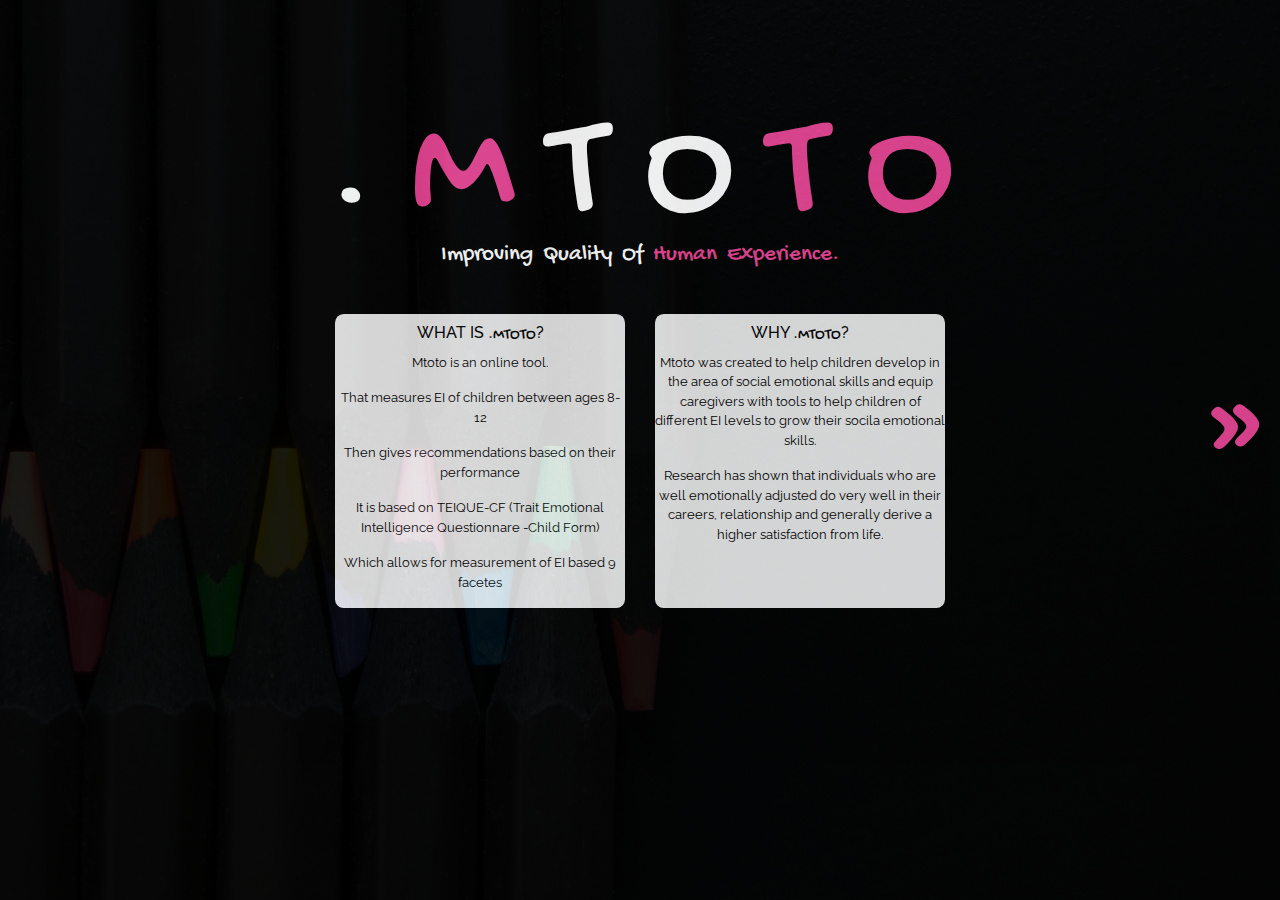
==== commit 4bd322ae: "add pulled changes" ====
--- a/index.html
+++ b/index.html
@@ -2,636 +2,12 @@
 <html lang="en" dir="ltr">
   <head>
     <meta charset="utf-8">
-    <link rel="stylesheet" type="text/css" href="css/bootstrap.css">
+    <link href="https://fonts.googleapis.com/css?family=Kurale%7CQuicksand&display=swap" rel="stylesheet">
+    <link rel="stylesheet" href="https://maxcdn.bootstrapcdn.com/bootstrap/4.0.0/css/bootstrap.min.css" integrity="sha384-Gn5384xqQ1aoWXA+058RXPxPg6fy4IWvTNh0E263XmFcJlSAwiGgFAW/dAiS6JXm" crossorigin="anonymous">
     <link rel="stylesheet" href="css/mystyle.css">
-    <script type="text/javascript" src="js/jquery.js"></script>
-    <script type="text/javascript" src="js/bootstrap.min.js"></script>
-    <script type="text/javascript" src="js/main.js"></script>
     <title></title>
   </head>
   <body class="index">
-    <!--This is th logo slide up-->
-    <div class="text-uppercase text-center mtoto-header">
-      <span class = "dot">.</span>
-      <span class = "M">M</span>
-      <span class="t1">t</span>
-      <span class="o1">o</span>
-      <span class="t2">t</span>
-      <span class="o2">o</span>
-      <h1 class = "tagline">improving quality of <span class="tag">human experience.</span> </h1>
-    </div>
-    <!--This is the end of the slide up-->
-    <!--Beginning of the modal Class-->
-    <div class="container">
-      <!-- Extra large modal -->
-      <div class="modal fade bd-example-modal-xl" tabindex="-1" role="dialog" aria-labelledby="myExtraLargeModalLabel" aria-hidden="true">
-        <div class="modal-dialog modal-xl">
-          <div class="modal-content">
-              <div class="tabbable"> <!-- Only required for left/right tabs -->
-                <ul class="nav nav-tabs">
-                  <li class="active"><a href="#form1" data-toggle="tab">Form 1</a></li>
-                  <li><a href="#form2" data-toggle="tab">Form 2</a></li>
-                  <li><a href="#form3" data-toggle="tab">Form3</a></li>
-                  <li><a href="#form4" data-toggle="tab">Form 4</a></li>
-                </ul>
-                <div class="tab-content" id="modalclassform1">
-                  <!--This is  the beginning of form one -->
-                  <div class="tab-pane active" id="form1">
-                    <h2>EMOTIONAL INTELLIGENCE</h2>
-                    <div class="row">
-                      <div class="col-md-6">
-                        <form class="questionnaire1">
-                           <!--Adaptability form !-->
-                           <div class="form-check-inline">
-                             <p>1. I find it hard to get used to a new school year.</p>
-                             <input type="radio" name="adaptability" value="1">
-                             <label>Strongly Agree</label>
-                             <input type="radio" name="adaptability" value="2">
-                             <label>Agree</label>
-                             <input type="radio" name="adaptability" value="3">
-                             <label>Neutral</label>
-                             <input type="radio" name="adaptability" value="4">
-                             <label>Disagree</label>
-                             <input type="radio" name="adaptability" value="5">
-                             <label>Strongly Disagree</label>
-                           </div>
-                           <!--Affective disposition form 1-->
-                           <div class="form-check-inline">
-                             <p>2. I am a very happy kid.</p>
-                             <input type="radio" name="affectivedisposition" value="5">
-                             <label>Strongly Agree</label>
-                             <input type="radio" name="affectivedisposition" value="4">
-                             <label>Agree</label>
-                             <input type="radio" name="affectivedisposition" value="3">
-                             <label>Neutral</label>
-                             <input type="radio" name="affectivedisposition" value="2">
-                             <label>Disagree</label>
-                             <input type="radio" name="affectivedisposition" value="1">
-                             <label>Strongly Disagree</label>
-                           </div>
-                           <!--Emotional expression form 1-->
-                           <div class="form-check-inline">
-                             <p>3. I always find words to show how i feel.</p>
-                             <input type="radio" name="emotionalexpression" value="5">
-                             <label>Strongly Agree</label>
-                             <input type="radio" name="emotionalexpression" value="4">
-                             <label>Agree</label>
-                             <input type="radio" name="emotionalexpression" value="3">
-                             <label>Neutral</label>
-                             <input type="radio" name="emotionalexpression" value="2">
-                             <label>Disagree</label>
-                             <input type="radio" name="emotionalexpression" value="1">
-                             <label>Strongly Disagree</label>
-                           </div>
-                           <!--Emotional perception form 1-->
-                           <div class="form-check-inline">
-                             <p>4. It is easy for me to understand how i feel.</p>
-                             <input type="radio" name="emotionalperception" value="5">
-                             <label>Strongly Agree</label>
-                             <input type="radio" name="emotionalperception" value="4">
-                             <label>Agree</label>
-                             <input type="radio" name="emotionalperception" value="3">
-                             <label>Neutral</label>
-                             <input type="radio" name="emotionalperception" value="2">
-                             <label>Disagree</label>
-                             <input type="radio" name="emotionalperception" value="1">
-                             <label>Strongly Disagree</label>
-                           </div>
-                           <!--Emotional regulation form 1-->
-                           <div class="form-check-inline">
-                             <p>5. I can control my anger.</p>
-                             <input type="radio" name="emotionalregulation" value="5">
-                             <label>Strongly Agree</label>
-                             <input type="radio" name="emotionalregulation" value="4">
-                             <label>Agree</label>
-                             <input type="radio" name="emotionalregulation" value="3">
-                             <label>Neutral</label>
-                             <input type="radio" name="emotionalregulation" value="2">
-                             <label>Disagree</label>
-                             <input type="radio" name="emotionalregulation" value="1">
-                             <label>Strongly Disagree</label>
-                           </div>
-                        </form>
-                      </div>
-                      <div class="col-md-6">
-                        <form class="questionnaire1 form-column2">
-                          <!--Low impulsivity form 1-->
-                          <div class="form-check-inline">
-                            <p>6. I don't like waiting for what I want.</p>
-                            <input type="radio" name="lowimpulsivity" value="1">
-                            <label>Strongly Agree</label>
-                            <input type="radio" name="lowimpulsivity" value="2">
-                            <label>Agree</label>
-                            <input type="radio" name="lowimpulsivity" value="3">
-                            <label>Neutral</label>
-                            <input type="radio" name="lowimpulsivity" value="4">
-                            <label>Disagree</label>
-                            <input type="radio" name="lowimpulsivity" value="5">
-                            <label>Strongly Disagree</label>
-                          </div>
-                          <!--Peer relations form 1-->
-                          <div class="form-check-inline">
-                            <p>7. I listen to my friends' problems.</p>
-                            <input type="radio" name="peerrelations" value="5">
-                            <label>Strongly Agree</label>
-                            <input type="radio" name="peerrelations" value="4">
-                            <label>Agree</label>
-                            <input type="radio" name="peerrelations" value="3">
-                            <label>Neutral</label>
-                            <input type="radio" name="peerrelations" value="2">
-                            <label>Disagree</label>
-                            <input type="radio" name="peerrelations" value="1">
-                            <label>Strongly Disagree</label>
-                          </div>
-                          <!--Self-esteem form 1-->
-                          <div class="form-check-inline">
-                            <p>8. I feel great about myself.</p>
-                            <input type="radio" name="selfesteem" value="5">
-                            <label>Strongly Agree</label>
-                            <input type="radio" name="selfesteem" value="4">
-                            <label>Agree</label>
-                            <input type="radio" name="selfesteem" value="3">
-                            <label>Neutral</label>
-                            <input type="radio" name="selfesteem" value="2">
-                            <label>Disagree</label>
-                            <input type="radio" name="selfesteem" value="1">
-                            <label>Strongly Disagree</label>
-                          </div>
-                          <!--Self-motivation form 1-->
-                          <div class="form-check-inline">
-                            <p>9. I always try to become beter at school.</p>
-                            <input type="radio" name="selfmotivation" value="5">
-                            <label>Strongly Agree</label>
-                            <input type="radio" name="selfmotivation" value="4">
-                            <label>Agree</label>
-                            <input type="radio" name="selfmotivation" value="3">
-                            <label>Neutral</label>
-                            <input type="radio" name="selfmotivation" value="2">
-                            <label>Disagree</label>
-                            <input type="radio" name="selfmotivation" value="1">
-                            <label>Strongly Disagree</label>
-                          </div>
-                        </form>
-                        <div class="col-md-12 text-right" id="next-btn">
-                          <a href="form2">&#187;</a>
-                        </div>
-                      </div>
-                    </div>
-                  </div>
-                  <!-- The end of form one-->
-                </div>
-                <div class="tab-content" id="modalclassform2">
-                  <!--This is  the beginning of form two -->
-                  <div class="tab-pane" id="form2">
-                    <h2>EMOTIONAL INTELLIGENCE</h2>
-                    <div class="row">
-                      <div class="col-md-6">
-                        <form class="questionaire2">
-                          <!--Adaptability form 2-->
-                          <div class="form-check-inline">
-                            <p>1. I like meeting new people.</p>
-                            <input type="radio" name="adaptability" value="5">
-                            <label>Strongly Agree</label>
-                            <input type="radio" name="adaptability" value="4">
-                            <label>Agree</label>
-                            <input type="radio" name="adaptability" value="3">
-                            <label>Neutral</label>
-                            <input type="radio" name="adaptability" value="2">
-                            <label>Disagree</label>
-                            <input type="radio" name="adaptability" value="1">
-                            <label>Strongly Disagree</label>
-                          </div>
-                          <!--Affective disposition form 1-->
-                          <div class="form-check-inline">
-                            <p>2. I throw tantrums when I don't get what I want</p>
-                            <input type="radio" name="affectivedisposition" value="1">
-                            <label>Strongly Agree</label>
-                            <input type="radio" name="affectivedisposition" value="2">
-                            <label>Agree</label>
-                            <input type="radio" name="affectivedisposition" value="3">
-                            <label>Neutral</label>
-                            <input type="radio" name="affectivedisposition" value="4">
-                            <label>Disagree</label>
-                            <input type="radio" name="affectivedisposition" value="5">
-                            <label>Strongly Disagree</label>
-                          </div>
-                          <!--Emotional expression form 1-->
-                          <div class="form-check-inline">
-                            <p>3. I laugh alot.</p>
-                            <input type="radio" name="emotionalexpression" value="5">
-                            <label>Strongly Agree</label>
-                            <input type="radio" name="emotionalexpression" value="4">
-                            <label>Agree</label>
-                            <input type="radio" name="emotionalexpression" value="3">
-                            <label>Neutral</label>
-                            <input type="radio" name="emotionalexpression" value="2">
-                            <label>Disagree</label>
-                            <input type="radio" name="emotionalexpression" value="1">
-                            <label>Strongly Disagree</label>
-                          </div>
-                          <!--Emotional perception form 1-->
-                          <div class="form-check-inline">
-                            <p>4. I can tell mum/dad when I am angry.</p>
-                            <input type="radio" name="emotionalperception" value="5">
-                            <label>Strongly Agree</label>
-                            <input type="radio" name="emotionalperception" value="4">
-                            <label>Agree</label>
-                            <input type="radio" name="emotionalperception" value="3">
-                            <label>Neutral</label>
-                            <input type="radio" name="emotionalperception" value="2">
-                            <label>Disagree</label>
-                            <input type="radio" name="emotionalperception" value="1">
-                            <label>Strongly Disagree</label>
-                          </div>
-                          <!--Emotional regulation form 1-->
-                          <div class="form-check-inline">
-                            <p>5. I get angry when mum/dad don't get me what I want.</p>
-                            <input type="radio" name="emotionalregulation" value="1">
-                            <label>Strongly Agree</label>
-                            <input type="radio" name="emotionalregulation" value="2">
-                            <label>Agree</label>
-                            <input type="radio" name="emotionalregulation" value="3">
-                            <label>Neutral</label>
-                            <input type="radio" name="emotionalregulation" value="4">
-                            <label>Disagree</label>
-                            <input type="radio" name="emotionalregulation" value="5">
-                            <label>Strongly Disagree</label>
-                          </div>
-                        </form>
-                      </div>
-                      <div class="col-md-6">
-                        <form class="questionaire2">
-                          <!--Low impulsivity form 1-->
-                          <div class="form-check-inline">
-                            <p>6. I understand when mum/dad don't get me something that I really want.</p>
-                            <input type="radio" name="lowimpulsivity" value="5">
-                            <label>Strongly Agree</label>
-                            <input type="radio" name="lowimpulsivity" value="4">
-                            <label>Agree</label>
-                            <input type="radio" name="lowimpulsivity" value="3">
-                            <label>Neutral</label>
-                            <input type="radio" name="lowimpulsivity" value="2">
-                            <label>Disagree</label>
-                            <input type="radio" name="lowimpulsivity" value="1">
-                            <label>Strongly Disagree</label>
-                          </div>
-                          <!--Peer relations form 1-->
-                          <div class="form-check-inline">
-                            <p>7. Kids in school like playing with me.</p>
-                            <input type="radio" name="peerrelations" value="5">
-                            <label>Strongly Agree</label>
-                            <input type="radio" name="peerrelations" value="4">
-                            <label>Agree</label>
-                            <input type="radio" name="peerrelations" value="3">
-                            <label>Neutral</label>
-                            <input type="radio" name="peerrelations" value="2">
-                            <label>Disagree</label>
-                            <input type="radio" name="peerrelations" value="1">
-                            <label>Strongly Disagree</label>
-                          </div>
-                          <!--Self-esteem form 1-->
-                          <div class="form-check-inline">
-                            <p>8. Most people like me.</p>
-                            <input type="radio" name="selfesteem" value="5">
-                            <label>Strongly Agree</label>
-                            <input type="radio" name="selfesteem" value="4">
-                            <label>Agree</label>
-                            <input type="radio" name="selfesteem" value="3">
-                            <label>Neutral</label>
-                            <input type="radio" name="selfesteem" value="2">
-                            <label>Disagree</label>
-                            <input type="radio" name="selfesteem" value="1">
-                            <label>Strongly Disagree</label>
-                          </div>
-                          <!--Self-motivation form 1-->
-                          <div class="form-check-inline">
-                            <p>9. I don't like studying I'd rather play.</p>
-                            <input type="radio" name="selfmotivation" value="1">
-                            <label>Strongly Agree</label>
-                            <input type="radio" name="selfmotivation" value="2">
-                            <label>Agree</label>
-                            <input type="radio" name="selfmotivation" value="3">
-                            <label>Neutral</label>
-                            <input type="radio" name="selfmotivation" value="4">
-                            <label>Disagree</label>
-                            <input type="radio" name="selfmotivation" value="5">
-                            <label>Strongly Disagree</label>
-                          </div>
-                        </form>
-                        <div class="col-md-12 text-right" id="next-btn">
-                          <a href="#form3">&#187;</a>
-                        </div>
-                      </div>
-                    </div>
-                  </div>
-                  <!--The end of form two-->
-                </div>
-                <div class="tab-content" id="modalclassform3">
-                  <!--This is  the beginning of form three -->
-                  <div class="tab-pane active" id="form3">
-                    <h2>EMOTIONAL INTELLIGENCE</h2>
-                    <div class="row">
-                      <div class="col-md-6">
-                        <form class="questionaire3">
-                          <!--Adaptability form 2-->
-                          <div class="form-check-inline">
-                            <p>1. If I transfer school I'll adapt really fast.</p>
-                            <input type="radio" name="adaptability" value="5">
-                            <label>Strongly Agree</label>
-                            <input type="radio" name="adaptability" value="4">
-                            <label>Agree</label>
-                            <input type="radio" name="adaptability" value="3">
-                            <label>Neutral</label>
-                            <input type="radio" name="adaptability" value="2">
-                            <label>Disagree</label>
-                            <input type="radio" name="adaptability" value="1">
-                            <label>Strongly Disagree</label>
-                          </div>
-                          <!--Affective disposition form 1-->
-                          <div class="form-check-inline">
-                            <p>2. I cry when I am sad or when somebody hurts me.</p>
-                            <input type="radio" name="affectivedisposition" value="5">
-                            <label>Strongly Agree</label>
-                            <input type="radio" name="affectivedisposition" value="4">
-                            <label>Agree</label>
-                            <input type="radio" name="affectivedisposition" value="3">
-                            <label>Neutral</label>
-                            <input type="radio" name="affectivedisposition" value="2">
-                            <label>Disagree</label>
-                            <input type="radio" name="affectivedisposition" value="1">
-                            <label>Strongly Disagree</label>
-                          </div>
-                          <!--Emotional expression form 1-->
-                          <div class="form-check-inline">
-                            <p>3. I tell my friends when they've hurt me.</p>
-                            <input type="radio" name="emotionalexpression" value="5">
-                            <label>Strongly Agree</label>
-                            <input type="radio" name="emotionalexpression" value="4">
-                            <label>Agree</label>
-                            <input type="radio" name="emotionalexpression" value="3">
-                            <label>Neutral</label>
-                            <input type="radio" name="emotionalexpression" value="2">
-                            <label>Disagree</label>
-                            <input type="radio" name="emotionalexpression" value="1">
-                            <label>Strongly Disagree</label>
-                          </div>
-                          <!--Emotional perception form 1-->
-                          <div class="form-check-inline">
-                            <p>4. I say sorry when I make someone angry.</p>
-                            <input type="radio" name="emotionalperception" value="5">
-                            <label>Strongly Agree</label>
-                            <input type="radio" name="emotionalperception" value="4">
-                            <label>Agree</label>
-                            <input type="radio" name="emotionalperception" value="3">
-                            <label>Neutral</label>
-                            <input type="radio" name="emotionalperception" value="2">
-                            <label>Disagree</label>
-                            <input type="radio" name="emotionalperception" value="1">
-                            <label>Strongly Disagree</label>
-                          </div>
-                          <!--Emotional regulation form 1-->
-                          <div class="form-check-inline">
-                            <p>5. I start fights with my friends or siblings.</p>
-                            <input type="radio" name="emotionalregulation" value="1">
-                            <label>Strongly Agree</label>
-                            <input type="radio" name="emotionalregulation" value="2">
-                            <label>Agree</label>
-                            <input type="radio" name="emotionalregulation" value="3">
-                            <label>Neutral</label>
-                            <input type="radio" name="emotionalregulation" value="4">
-                            <label>Disagree</label>
-                            <input type="radio" name="emotionalregulation" value="5">
-                            <label>Strongly Disagree</label>
-                          </div>
-                        </form>
-                      </div>
-                      <div class="col-md-6">
-                        <form class="questionaire3">
-                          <!--Low impulsivity form 1-->
-                          <div class="form-check-inline">
-                            <p>6. I hit or hurst other kids for no reason.</p>
-                            <input type="radio" name="lowimpulsivity" value="1">
-                            <label>Strongly Agree</label>
-                            <input type="radio" name="lowimpulsivity" value="2">
-                            <label>Agree</label>
-                            <input type="radio" name="lowimpulsivity" value="3">
-                            <label>Neutral</label>
-                            <input type="radio" name="lowimpulsivity" value="4">
-                            <label>Disagree</label>
-                            <input type="radio" name="lowimpulsivity" value="5">
-                            <label>Strongly Disagree</label>
-                          </div>
-                          <!--Peer relations form 1-->
-                          <div class="form-check-inline">
-                            <p>7. If it's my friends birthday I'll definitely get them a gift.</p>
-                            <input type="radio" name="peerrelations" value="5">
-                            <label>Strongly Agree</label>
-                            <input type="radio" name="peerrelations" value="4">
-                            <label>Agree</label>
-                            <input type="radio" name="peerrelations" value="3">
-                            <label>Neutral</label>
-                            <input type="radio" name="peerrelations" value="2">
-                            <label>Disagree</label>
-                            <input type="radio" name="peerrelations" value="1">
-                            <label>Strongly Disagree</label>
-                          </div>
-                          <!--Self-esteem form 1-->
-                          <div class="form-check-inline">
-                            <p>8. I don't think I am beautiful or handsome.</p>
-                            <input type="radio" name="selfesteem" value="1">
-                            <label>Strongly Agree</label>
-                            <input type="radio" name="selfesteem" value="2">
-                            <label>Agree</label>
-                            <input type="radio" name="selfesteem" value="3">
-                            <label>Neutral</label>
-                            <input type="radio" name="selfesteem" value="4">
-                            <label>Disagree</label>
-                            <input type="radio" name="selfesteem" value="5">
-                            <label>Strongly Disagree</label>
-                          </div>
-                          <!--Self-motivation form 1-->
-                          <div class="form-check-inline">
-                            <p>9. I try doing doing assignments as well as I can.</p>
-                            <input type="radio" name="selfmotivation" value="5">
-                            <label>Strongly Agree</label>
-                            <input type="radio" name="selfmotivation" value="4">
-                            <label>Agree</label>
-                            <input type="radio" name="selfmotivation" value="3">
-                            <label>Neutral</label>
-                            <input type="radio" name="selfmotivation" value="2">
-                            <label>Disagree</label>
-                            <input type="radio" name="selfmotivation" value="1">
-                            <label>Strongly Disagree</label>
-                          </div>
-                        </form>
-                        <div class="col-md-12 text-right" id="next-btn">
-                          <a href="#form4">&#187;</a>
-                        </div>
-                      </div>
-                    </div>
-                  </div>
-                  <!--The end of form three-->
-                </div>
-                <div class="tab-content" id="modalclassform4">
-                  <!--This is  the beginning of form four -->
-                  <div class="tab-pane active" id="form4">
-                    <h2>EMOTIONAL INTELLIGENCE</h2>
-                    <div class="row">
-                      <div class="col-md-6">
-                        <form class="questionaire4">
-                          <!--Adaptability form 2-->
-                          <div class="form-check-inline">
-                            <p>1. I don't like trying new things.</p>
-                            <input type="radio" name="adaptability" value="1">
-                            <label>Strongly Agree</label>
-                            <input type="radio" name="adaptability" value="2">
-                            <label>Agree</label>
-                            <input type="radio" name="adaptability" value="3">
-                            <label>Neutral</label>
-                            <input type="radio" name="adaptability" value="4">
-                            <label>Disagree</label>
-                            <input type="radio" name="adaptability" value="5">
-                            <label>Strongly Disagree</label>
-                          </div>
-                          <!--Affective disposition form 1-->
-                          <div class="form-check-inline">
-                            <p>2. I hide my feelings when my friends' hurt me.</p>
-                            <input type="radio" name="affectivedisposition" value="1">
-                            <label>Strongly Agree</label>
-                            <input type="radio" name="affectivedisposition" value="2">
-                            <label>Agree</label>
-                            <input type="radio" name="affectivedisposition" value="3">
-                            <label>Neutral</label>
-                            <input type="radio" name="affectivedisposition" value="4">
-                            <label>Disagree</label>
-                            <input type="radio" name="affectivedisposition" value="5">
-                            <label>Strongly Disagree</label>
-                          </div>
-                          <!--Emotional expression form 1-->
-                          <div class="form-check-inline">
-                            <p>3. It's easy for me to talk about my feelings.</p>
-                            <input type="radio" name="emotionalexpression" value="5">
-                            <label>Strongly Agree</label>
-                            <input type="radio" name="emotionalexpression" value="4">
-                            <label>Agree</label>
-                            <input type="radio" name="emotionalexpression" value="3">
-                            <label>Neutral</label>
-                            <input type="radio" name="emotionalexpression" value="2">
-                            <label>Disagree</label>
-                            <input type="radio" name="emotionalexpression" value="1">
-                            <label>Strongly Disagree</label>
-                          </div>
-                          <!--Emotional perception form 1-->
-                          <div class="form-check-inline">
-                            <p>4. I laugh at my friends when they get hurt.</p>
-                            <input type="radio" name="emotionalperception" value="1">
-                            <label>Strongly Agree</label>
-                            <input type="radio" name="emotionalperception" value="2">
-                            <label>Agree</label>
-                            <input type="radio" name="emotionalperception" value="3">
-                            <label>Neutral</label>
-                            <input type="radio" name="emotionalperception" value="4">
-                            <label>Disagree</label>
-                            <input type="radio" name="emotionalperception" value="5">
-                            <label>Strongly Disagree</label>
-                          </div>
-                          <!--Emotional regulation form 1-->
-                          <div class="form-check-inline">
-                            <p>5. I throw tantrums when mum or dad refuse to let me play.</p>
-                            <input type="radio" name="emotionalregulation" value="1">
-                            <label>Strongly Agree</label>
-                            <input type="radio" name="emotionalregulation" value="2">
-                            <label>Agree</label>
-                            <input type="radio" name="emotionalregulation" value="3">
-                            <label>Neutral</label>
-                            <input type="radio" name="emotionalregulation" value="4">
-                            <label>Disagree</label>
-                            <input type="radio" name="emotionalregulation" value="5">
-                            <label>Strongly Disagree</label>
-                          </div>
-                        </form>
-                      </div>
-                      <div class="col-md-6">
-                        <form class="questionaire4">
-                          <!--Low impulsivity form 1-->
-                          <div class="form-check-inline">
-                            <p>6. I don't like it when my parents make me wait for something I really want i.e a snack.</p>
-                            <input type="radio" name="lowimpulsivity" value="1">
-                            <label>Strongly Agree</label>
-                            <input type="radio" name="lowimpulsivity" value="2">
-                            <label>Agree</label>
-                            <input type="radio" name="lowimpulsivity" value="3">
-                            <label>Neutral</label>
-                            <input type="radio" name="lowimpulsivity" value="4">
-                            <label>Disagree</label>
-                            <input type="radio" name="lowimpulsivity" value="5">
-                            <label>Strongly Disagree</label>
-                          </div>
-                          <!--Peer relations form 1-->
-                          <div class="form-check-inline">
-                            <p>7. I don't really like sharing my things with other kids.</p>
-                            <input type="radio" name="peerrelations" value="1">
-                            <label>Strongly Agree</label>
-                            <input type="radio" name="peerrelations" value="2">
-                            <label>Agree</label>
-                            <input type="radio" name="peerrelations" value="3">
-                            <label>Neutral</label>
-                            <input type="radio" name="peerrelations" value="4">
-                            <label>Disagree</label>
-                            <input type="radio" name="peerrelations" value="5">
-                            <label>Strongly Disagree</label>
-                          </div>
-                          <!--Self-esteem form 1-->
-                          <div class="form-check-inline">
-                            <p>8. I am not comfortable talking in front of a class or crowd.</p>
-                            <input type="radio" name="selfesteem" value="1">
-                            <label>Strongly Agree</label>
-                            <input type="radio" name="selfesteem" value="2">
-                            <label>Agree</label>
-                            <input type="radio" name="selfesteem" value="3">
-                            <label>Neutral</label>
-                            <input type="radio" name="selfesteem" value="4">
-                            <label>Disagree</label>
-                            <input type="radio" name="selfesteem" value="5">
-                            <label>Strongly Disagree</label>
-                          </div>
-                          <!--Self-motivation form 1-->
-                          <div class="form-check-inline">
-                            <p>9. I like answering questions in class.</p>
-                            <input type="radio" name="selfmotivation" value="5">
-                            <label>Strongly Agree</label>
-                            <input type="radio" name="selfmotivation" value="4">
-                            <label>Agree</label>
-                            <input type="radio" name="selfmotivation" value="3">
-                            <label>Neutral</label>
-                            <input type="radio" name="selfmotivation" value="2">
-                            <label>Disagree</label>
-                            <input type="radio" name="selfmotivation" value="1">
-                            <label>Strongly Disagree</label>
-                          </div>
-                        </form>
-                        <div class="col-md-12 text-right" id="next-btn">
-                          <a href="results.html">&#187;</a>
-                        </div>
-                      </div>
-                    </div>
-                  </div>
-                  <!--The end of form four-->
-                </div>
-              </div>
-            ...
-          </div>
-        </div>
-      </div>
-    </div>
-    <!--End of modal class-->
-    <!-- This button will launch the modal form -->
-    <div class="index_button">
-      <button type="button" class="btn btn-primary" data-toggle="modal" data-target=".bd-example-modal-xl">
-        <p href= "form1.html">&#8211;&#187;</p>
-      </button>
-    </div>
-    <!--This is the end of the modal pop up button-->
     <div class="container-fluid mtoto-header">
       <div class="row">
         <div class="col-md-12 text-center">
@@ -679,5 +55,6 @@
 
       </div>
     </div>
+
   </body>
 </html>
